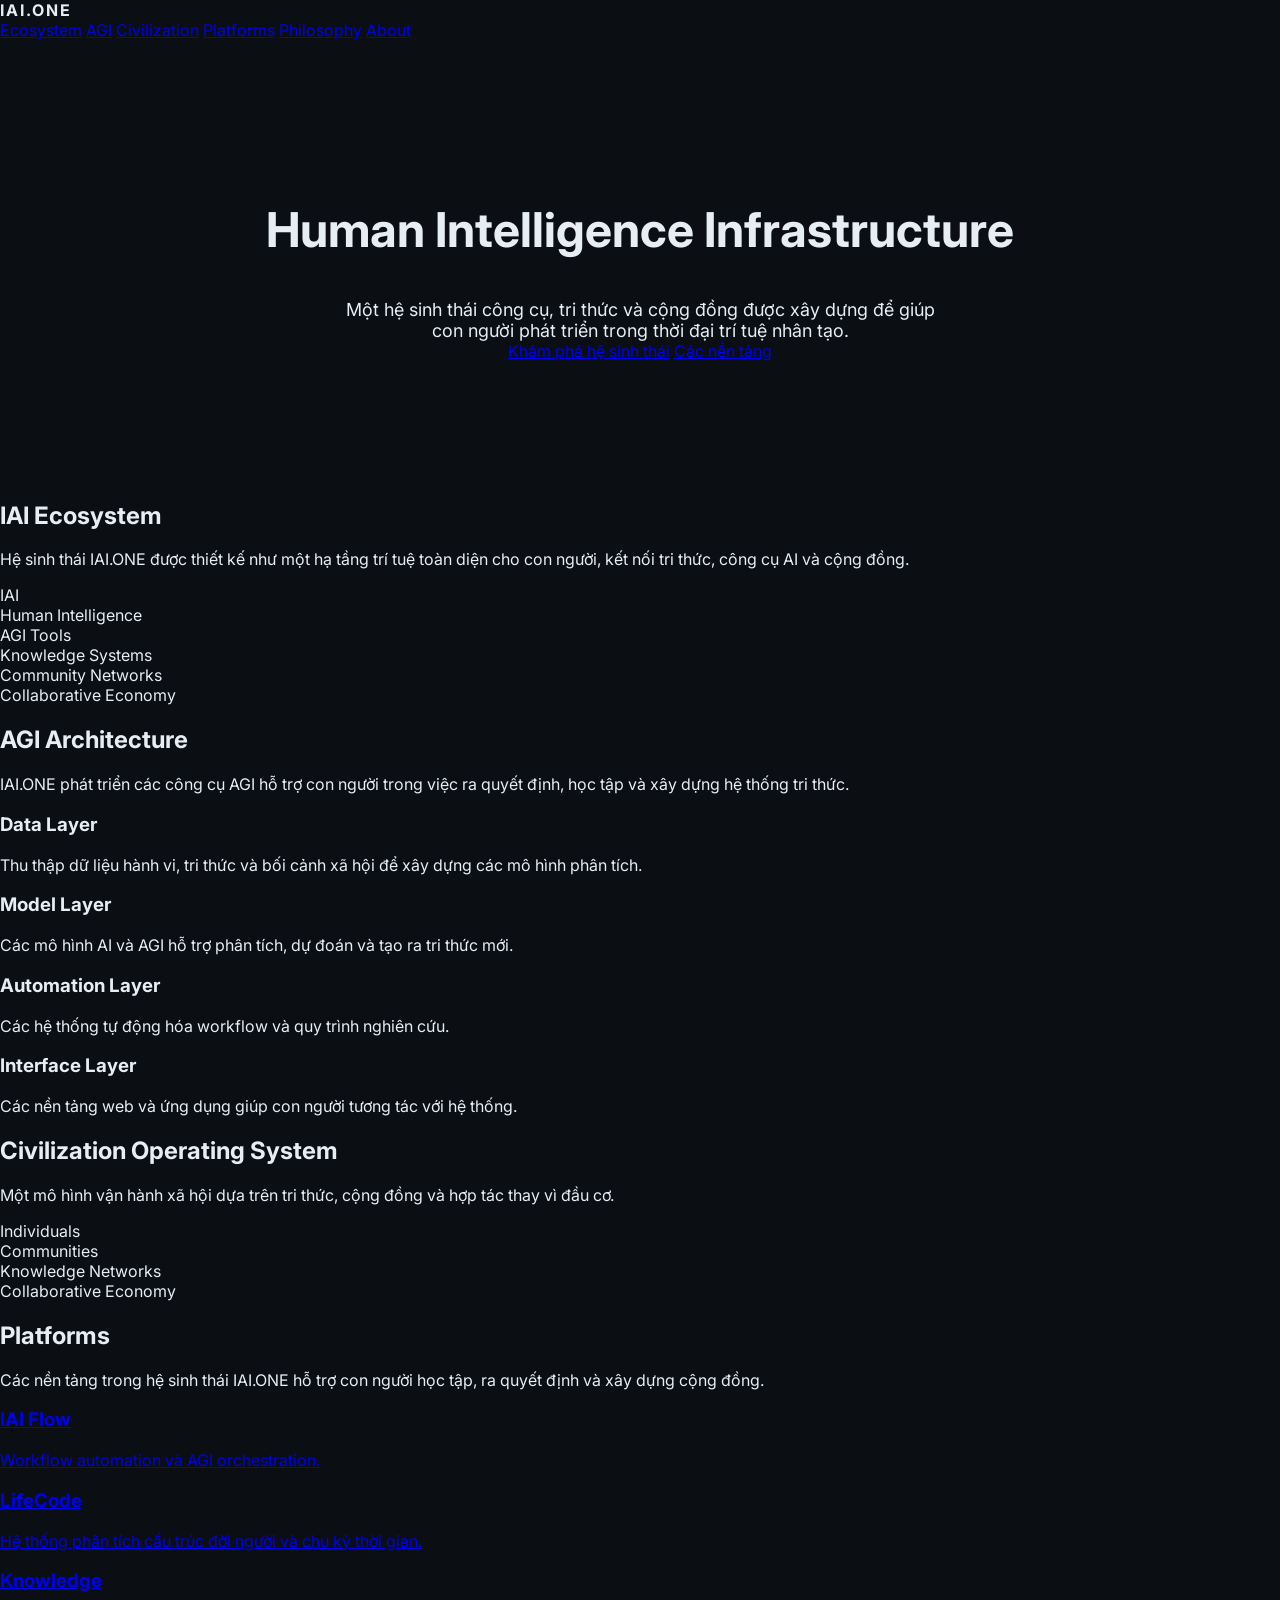
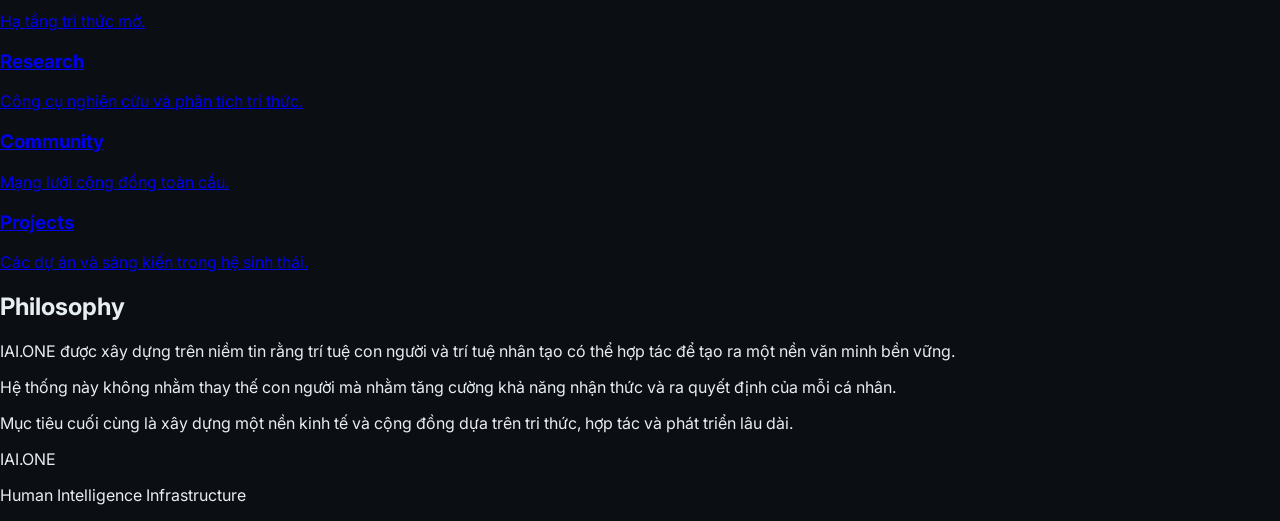
==== index.html @ 5d138208 "Update index.html" ====
<!DOCTYPE html>
<html lang="vi">
<head>

<meta charset="utf-8">
<meta name="viewport" content="width=device-width,initial-scale=1">

<title>IAI.ONE — Human Intelligence Infrastructure</title>

<meta name="description" content="IAI.ONE là hạ tầng trí tuệ con người cho thời đại trí tuệ nhân tạo. Một hệ sinh thái công cụ, tri thức và cộng đồng giúp cá nhân và xã hội phát triển bền vững.">

<link rel="stylesheet" href="style.css">

<link rel="preconnect" href="https://fonts.googleapis.com">
<link href="https://fonts.googleapis.com/css2?family=Inter:wght@300;400;500;600;700&display=swap" rel="stylesheet">

</head>

<body>

<header class="site-header">

<div class="header-inner">

<div class="logo">
IAI.ONE
</div>

<nav class="main-nav">

<a href="#ecosystem">Ecosystem</a>
<a href="#architecture">AGI</a>
<a href="#civilization">Civilization</a>
<a href="#apps">Platforms</a>
<a href="#philosophy">Philosophy</a>
<a href="about.html">About</a>

</nav>

</div>

</header>



<section class="hero">

<div class="hero-inner">

<h1>
Human Intelligence Infrastructure
</h1>

<p>
Một hệ sinh thái công cụ, tri thức và cộng đồng được xây dựng để giúp con người phát triển trong thời đại trí tuệ nhân tạo.
</p>

<div class="hero-buttons">

<a class="btn-primary" href="#ecosystem">Khám phá hệ sinh thái</a>
<a class="btn-secondary" href="#apps">Các nền tảng</a>

</div>

</div>

</section>



<section id="ecosystem" class="section ecosystem">

<div class="section-header">

<h2>IAI Ecosystem</h2>

<p>
Hệ sinh thái IAI.ONE được thiết kế như một hạ tầng trí tuệ toàn diện cho con người, kết nối tri thức, công cụ AI và cộng đồng.
</p>

</div>

<div class="ecosystem-map">

<div class="node center">

<span>IAI</span>

</div>

<div class="node node1">

<span>Human Intelligence</span>

</div>

<div class="node node2">

<span>AGI Tools</span>

</div>

<div class="node node3">

<span>Knowledge Systems</span>

</div>

<div class="node node4">

<span>Community Networks</span>

</div>

<div class="node node5">

<span>Collaborative Economy</span>

</div>

</div>

</section>



<section id="architecture" class="section architecture">

<div class="section-header">

<h2>AGI Architecture</h2>

<p>
IAI.ONE phát triển các công cụ AGI hỗ trợ con người trong việc ra quyết định, học tập và xây dựng hệ thống tri thức.
</p>

</div>

<div class="architecture-grid">

<div class="arch-card">

<h3>Data Layer</h3>

<p>
Thu thập dữ liệu hành vi, tri thức và bối cảnh xã hội để xây dựng các mô hình phân tích.
</p>

</div>

<div class="arch-card">

<h3>Model Layer</h3>

<p>
Các mô hình AI và AGI hỗ trợ phân tích, dự đoán và tạo ra tri thức mới.
</p>

</div>

<div class="arch-card">

<h3>Automation Layer</h3>

<p>
Các hệ thống tự động hóa workflow và quy trình nghiên cứu.
</p>

</div>

<div class="arch-card">

<h3>Interface Layer</h3>

<p>
Các nền tảng web và ứng dụng giúp con người tương tác với hệ thống.
</p>

</div>

</div>

</section>



<section id="civilization" class="section civilization">

<div class="section-header">

<h2>Civilization Operating System</h2>

<p>
Một mô hình vận hành xã hội dựa trên tri thức, cộng đồng và hợp tác thay vì đầu cơ.
</p>

</div>

<div class="civilization-diagram">

<div class="civil-node">

Individuals

</div>

<div class="civil-node">

Communities

</div>

<div class="civil-node">

Knowledge Networks

</div>

<div class="civil-node">

Collaborative Economy

</div>

</div>

</section>



<section id="apps" class="section apps">

<div class="section-header">

<h2>Platforms</h2>

<p>
Các nền tảng trong hệ sinh thái IAI.ONE hỗ trợ con người học tập, ra quyết định và xây dựng cộng đồng.
</p>

</div>

<div class="app-grid">

<a class="app-card" href="https://flow.iai.one">

<h3>IAI Flow</h3>

<p>
Workflow automation và AGI orchestration.
</p>

</a>

<a class="app-card" href="https://lifecode.iai.one">

<h3>LifeCode</h3>

<p>
Hệ thống phân tích cấu trúc đời người và chu kỳ thời gian.
</p>

</a>

<a class="app-card" href="#">

<h3>Knowledge</h3>

<p>
Hạ tầng tri thức mở.
</p>

</a>

<a class="app-card" href="#">

<h3>Research</h3>

<p>
Công cụ nghiên cứu và phân tích tri thức.
</p>

</a>

<a class="app-card" href="#">

<h3>Community</h3>

<p>
Mạng lưới cộng đồng toàn cầu.
</p>

</a>

<a class="app-card" href="#">

<h3>Projects</h3>

<p>
Các dự án và sáng kiến trong hệ sinh thái.
</p>

</a>

</div>

</section>



<section id="philosophy" class="section philosophy">

<div class="section-header">

<h2>Philosophy</h2>

</div>

<div class="philosophy-content">

<p>
IAI.ONE được xây dựng trên niềm tin rằng trí tuệ con người và trí tuệ nhân tạo có thể hợp tác để tạo ra một nền văn minh bền vững.
</p>

<p>
Hệ thống này không nhằm thay thế con người mà nhằm tăng cường khả năng nhận thức và ra quyết định của mỗi cá nhân.
</p>

<p>
Mục tiêu cuối cùng là xây dựng một nền kinh tế và cộng đồng dựa trên tri thức, hợp tác và phát triển lâu dài.
</p>

</div>

</section>



<footer class="site-footer">

<div class="footer-inner">

<div class="footer-logo">
IAI.ONE
</div>

<p>
Human Intelligence Infrastructure
</p>

</div>

</footer>



<script src="app.js"></script>

</body>

</html>
---- style.css ----
body{
background:#0b0f14;
color:#e6edf3;
font-family:Inter,system-ui;
margin:0;
}

.header{
display:flex;
justify-content:space-between;
padding:20px 40px;
border-bottom:1px solid #1e2630;
}

.logo{
font-weight:700;
letter-spacing:2px;
}

.nav a{
margin-left:20px;
color:#e6edf3;
text-decoration:none;
}

.hero{
text-align:center;
padding:120px 20px;
}

.hero h1{
font-size:48px;
}

.hero p{
font-size:18px;
max-width:600px;
margin:auto;
}

.grid{
display:grid;
grid-template-columns:repeat(auto-fit,minmax(200px,1fr));
gap:20px;
padding:40px;
}

.card{
background:#121821;
padding:30px;
border-radius:8px;
}

.app{
display:block;
background:#121821;
padding:30px;
text-align:center;
border-radius:8px;
text-decoration:none;
color:white;
}

.footer{
text-align:center;
padding:40px;
border-top:1px solid #1e2630;
}
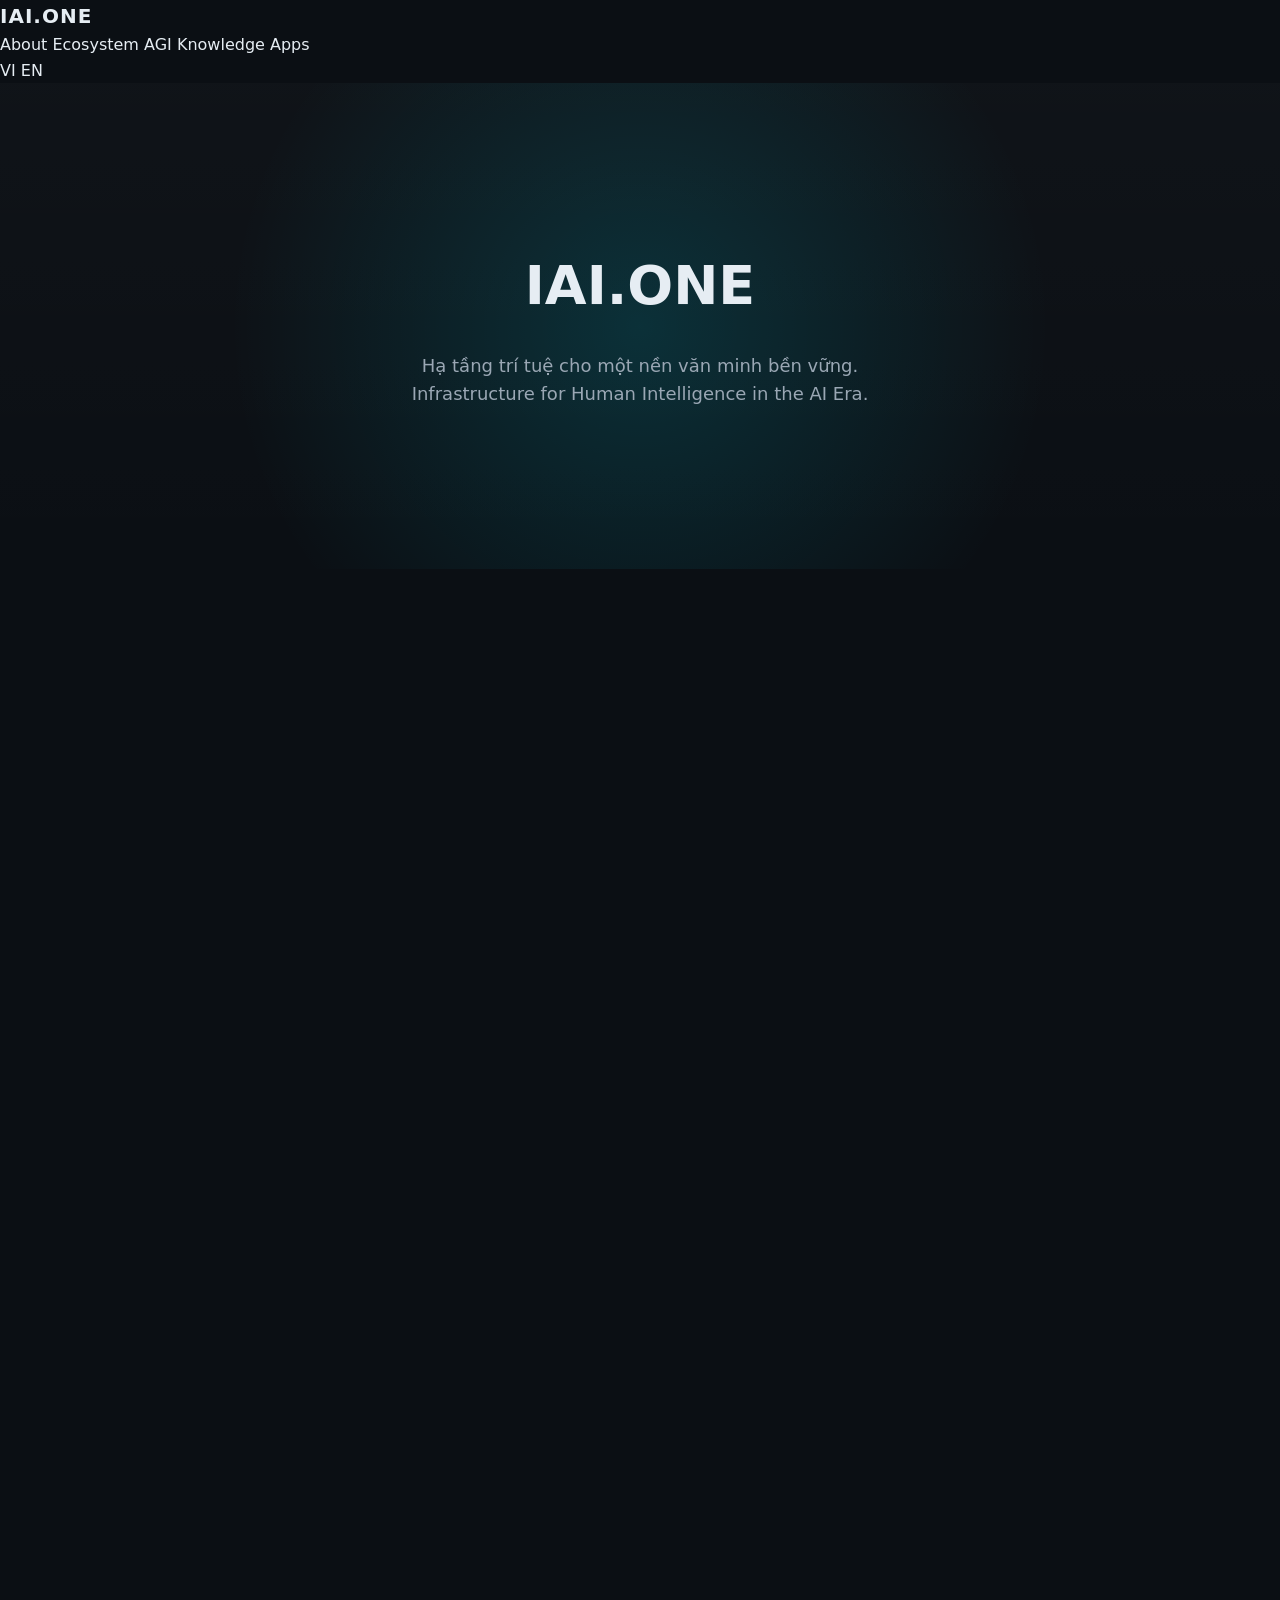
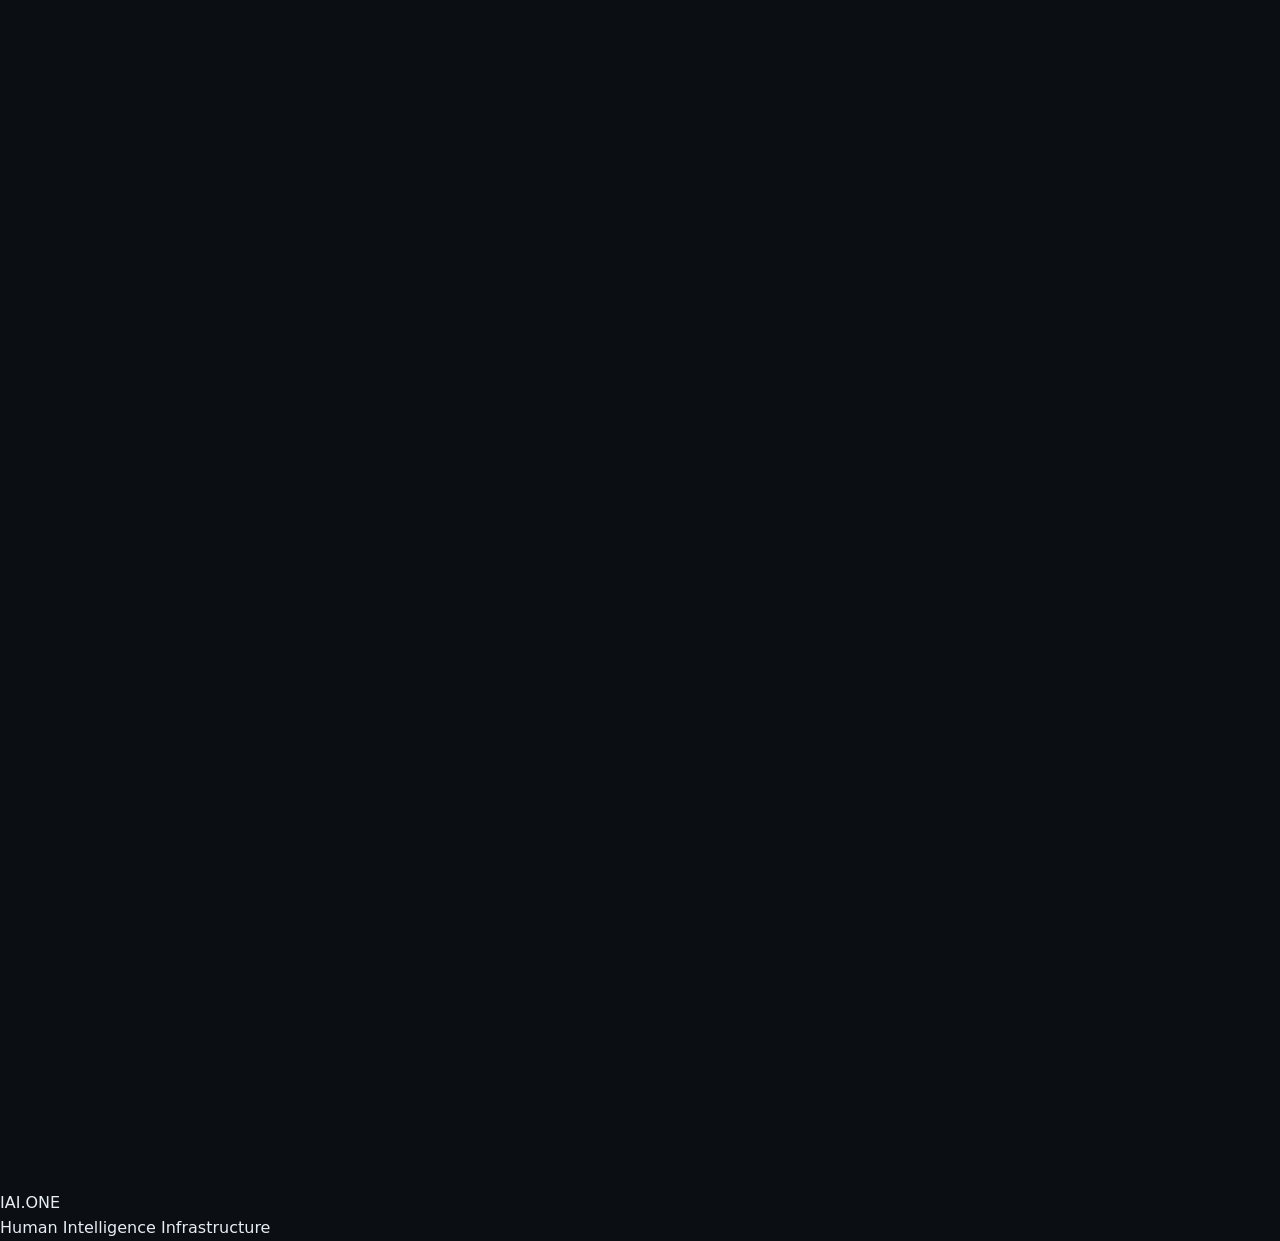
==== commit 0cf843de: "Update index.html" ====
--- a/index.html
+++ b/index.html
@@ -1,361 +1,508 @@
 <!DOCTYPE html>
 <html lang="vi">
+
 <head>
 
-<meta charset="utf-8">
-<meta name="viewport" content="width=device-width,initial-scale=1">
+<meta charset="UTF-8">
+<meta name="viewport" content="width=device-width,initial-scale=1.0">
 
 <title>IAI.ONE — Human Intelligence Infrastructure</title>
 
-<meta name="description" content="IAI.ONE là hạ tầng trí tuệ con người cho thời đại trí tuệ nhân tạo. Một hệ sinh thái công cụ, tri thức và cộng đồng giúp cá nhân và xã hội phát triển bền vững.">
-
-<link rel="stylesheet" href="style.css">
-
-<link rel="preconnect" href="https://fonts.googleapis.com">
-<link href="https://fonts.googleapis.com/css2?family=Inter:wght@300;400;500;600;700&display=swap" rel="stylesheet">
+<meta name="description" content="IAI.ONE là hạ tầng tri thức và công cụ cho kỷ nguyên trí tuệ nhân tạo, giúp con người hiểu bản thân, ra quyết định tốt hơn và xây dựng cộng đồng bền vững." />
+
+<link rel="stylesheet" href="/style.css">
+
+<link rel="icon" href="/assets/logo/favicon.png">
 
 </head>
 
+
+
 <body>
 
-<header class="site-header">
-
-<div class="header-inner">
+
+
+<!-- ====================================================== -->
+<!-- NAVBAR -->
+<!-- ====================================================== -->
+
+<header class="nav">
+
+<div class="nav-inner">
 
 <div class="logo">
-IAI.ONE
-</div>
-
-<nav class="main-nav">
-
+<a href="/">IAI.ONE</a>
+</div>
+
+<nav class="menu">
+
+<a href="#about">About</a>
 <a href="#ecosystem">Ecosystem</a>
 <a href="#architecture">AGI</a>
-<a href="#civilization">Civilization</a>
-<a href="#apps">Platforms</a>
-<a href="#philosophy">Philosophy</a>
-<a href="about.html">About</a>
+<a href="#knowledge">Knowledge</a>
+<a href="#launchpad">Apps</a>
 
 </nav>
 
+<div class="lang">
+
+<a href="/index.html">VI</a>
+<a href="/en/index.html">EN</a>
+
+</div>
+
 </div>
 
 </header>
 
 
 
+<!-- ====================================================== -->
+<!-- HERO -->
+<!-- ====================================================== -->
+
 <section class="hero">
 
-<div class="hero-inner">
-
 <h1>
+
+IAI.ONE
+
+</h1>
+
+<p>
+
+Hạ tầng trí tuệ cho một nền văn minh bền vững.
+
+</p>
+
+<p>
+
+Infrastructure for Human Intelligence in the AI Era.
+
+</p>
+
+</section>
+
+
+
+<!-- ====================================================== -->
+<!-- ABOUT -->
+<!-- ====================================================== -->
+
+<section id="about" class="section">
+
+<h2>
+
+About IAI.ONE
+
+</h2>
+
+<p>
+
+IAI.ONE là một hệ sinh thái nền tảng được xây dựng để giúp con người định hướng trong thời đại trí tuệ nhân tạo.
+
+</p>
+
+<p>
+
+IAI.ONE is an ecosystem of platforms designed to help humanity navigate the era of artificial intelligence.
+
+</p>
+
+<p>
+
+Mục tiêu của hệ thống là:
+
+</p>
+
+<ul>
+
+<li>hiểu bản thân</li>
+<li>ra quyết định tốt hơn</li>
+<li>xây dựng cộng đồng</li>
+<li>phát triển kinh tế bền vững</li>
+
+</ul>
+
+</section>
+
+
+
+<!-- ====================================================== -->
+<!-- ECOSYSTEM MAP -->
+<!-- ====================================================== -->
+
+<section id="ecosystem" class="section">
+
+<h2>
+
+IAI Ecosystem Map
+
+</h2>
+
+<div id="ecosystemMap"></div>
+
+</section>
+
+
+
+<!-- ====================================================== -->
+<!-- AGI ARCHITECTURE -->
+<!-- ====================================================== -->
+
+<section id="architecture" class="section">
+
+<h2>
+
+AGI Architecture
+
+</h2>
+
+<p>
+
+IAI.ONE được thiết kế như một hạ tầng trí tuệ nhiều tầng.
+
+</p>
+
+<p>
+
+The system integrates multiple layers of intelligence.
+
+</p>
+
+<div class="architecture">
+
+<div class="layer">
+
+<h3>Data Layer</h3>
+
+<p>
+
+Dữ liệu con người, xã hội và hành vi.
+
+</p>
+
+</div>
+
+<div class="layer">
+
+<h3>Knowledge Layer</h3>
+
+<p>
+
+Tri thức, học tập và phân tích.
+
+</p>
+
+</div>
+
+<div class="layer">
+
+<h3>Decision Layer</h3>
+
+<p>
+
+AI hỗ trợ quyết định.
+
+</p>
+
+</div>
+
+<div class="layer">
+
+<h3>Community Layer</h3>
+
+<p>
+
+Hệ sinh thái cộng đồng.
+
+</p>
+
+</div>
+
+</div>
+
+</section>
+
+
+
+<!-- ====================================================== -->
+<!-- KNOWLEDGE UNIVERSE -->
+<!-- ====================================================== -->
+
+<section id="knowledge" class="section">
+
+<h2>
+
+IAI Global Knowledge Universe
+
+</h2>
+
+<div id="knowledgeUniverse"></div>
+
+</section>
+
+
+
+<!-- ====================================================== -->
+<!-- CIVILIZATION OS -->
+<!-- ====================================================== -->
+
+<section id="civilization" class="section">
+
+<h2>
+
+Civilization Operating System
+
+</h2>
+
+<p>
+
+IAI.ONE không chỉ là công cụ.
+
+</p>
+
+<p>
+
+Đây là một hệ điều hành cho sự phát triển của xã hội.
+
+</p>
+
+<div class="civilization">
+
+<div>
+
+<h3>Education</h3>
+
+</div>
+
+<div>
+
+<h3>Economy</h3>
+
+</div>
+
+<div>
+
+<h3>Community</h3>
+
+</div>
+
+<div>
+
+<h3>Governance</h3>
+
+</div>
+
+</div>
+
+</section>
+
+
+
+<!-- ====================================================== -->
+<!-- APP LAUNCHPAD -->
+<!-- ====================================================== -->
+
+<section id="launchpad" class="section">
+
+<h2>
+
+Applications
+
+</h2>
+
+<div id="appLaunchpad" class="launchpad"></div>
+
+</section>
+
+
+
+<!-- ====================================================== -->
+<!-- SUBDOMAIN DISCOVERY -->
+<!-- ====================================================== -->
+
+<section class="section">
+
+<h2>
+
+Platforms
+
+</h2>
+
+<div id="subdomainList"></div>
+
+</section>
+
+
+
+<!-- ====================================================== -->
+<!-- PROJECTS -->
+<!-- ====================================================== -->
+
+<section class="section">
+
+<h2>
+
+Core Platforms
+
+</h2>
+
+<div class="platforms">
+
+<div class="platform">
+
+<h3>LifeCode</h3>
+
+<p>
+
+Hệ thống phân tích cấu trúc đời người.
+
+</p>
+
+<a href="https://lifecode.iai.one">Visit</a>
+
+</div>
+
+<div class="platform">
+
+<h3>IAI Flow</h3>
+
+<p>
+
+Nền tảng AI orchestration.
+
+</p>
+
+<a href="https://flow.iai.one">Visit</a>
+
+</div>
+
+<div class="platform">
+
+<h3>Nhà Chung</h3>
+
+<p>
+
+Cộng đồng sống và phát triển bền vững.
+
+</p>
+
+<a href="https://nhachung.org">Visit</a>
+
+</div>
+
+<div class="platform">
+
+<h3>Muốn Nói</h3>
+
+<p>
+
+Không gian đối thoại xã hội.
+
+</p>
+
+<a href="https://muonnoi.org">Visit</a>
+
+</div>
+
+<div class="platform">
+
+<h3>Đường Sao Tỏa Sáng</h3>
+
+<p>
+
+Nền tảng tri thức và câu chuyện.
+
+</p>
+
+<a href="https://duongsaotoasang.com">Visit</a>
+
+</div>
+
+<div class="platform">
+
+<h3>Trần Hà Tâm</h3>
+
+<p>
+
+Trang cá nhân và triết lý.
+
+</p>
+
+<a href="https://tranhatam.com">Visit</a>
+
+</div>
+
+</div>
+
+</section>
+
+
+
+<!-- ====================================================== -->
+<!-- VISION -->
+<!-- ====================================================== -->
+
+<section class="section">
+
+<h2>
+
+Vision
+
+</h2>
+
+<p>
+
+Một nền văn minh nơi con người và trí tuệ nhân tạo cùng phát triển.
+
+</p>
+
+<p>
+
+A civilization where humans and artificial intelligence evolve together.
+
+</p>
+
+</section>
+
+
+
+<!-- ====================================================== -->
+<!-- FOOTER -->
+<!-- ====================================================== -->
+
+<footer class="footer">
+
+<p>
+
+IAI.ONE
+
+</p>
+
+<p>
+
 Human Intelligence Infrastructure
-</h1>
-
-<p>
-Một hệ sinh thái công cụ, tri thức và cộng đồng được xây dựng để giúp con người phát triển trong thời đại trí tuệ nhân tạo.
-</p>
-
-<div class="hero-buttons">
-
-<a class="btn-primary" href="#ecosystem">Khám phá hệ sinh thái</a>
-<a class="btn-secondary" href="#apps">Các nền tảng</a>
-
-</div>
-
-</div>
-
-</section>
-
-
-
-<section id="ecosystem" class="section ecosystem">
-
-<div class="section-header">
-
-<h2>IAI Ecosystem</h2>
-
-<p>
-Hệ sinh thái IAI.ONE được thiết kế như một hạ tầng trí tuệ toàn diện cho con người, kết nối tri thức, công cụ AI và cộng đồng.
-</p>
-
-</div>
-
-<div class="ecosystem-map">
-
-<div class="node center">
-
-<span>IAI</span>
-
-</div>
-
-<div class="node node1">
-
-<span>Human Intelligence</span>
-
-</div>
-
-<div class="node node2">
-
-<span>AGI Tools</span>
-
-</div>
-
-<div class="node node3">
-
-<span>Knowledge Systems</span>
-
-</div>
-
-<div class="node node4">
-
-<span>Community Networks</span>
-
-</div>
-
-<div class="node node5">
-
-<span>Collaborative Economy</span>
-
-</div>
-
-</div>
-
-</section>
-
-
-
-<section id="architecture" class="section architecture">
-
-<div class="section-header">
-
-<h2>AGI Architecture</h2>
-
-<p>
-IAI.ONE phát triển các công cụ AGI hỗ trợ con người trong việc ra quyết định, học tập và xây dựng hệ thống tri thức.
-</p>
-
-</div>
-
-<div class="architecture-grid">
-
-<div class="arch-card">
-
-<h3>Data Layer</h3>
-
-<p>
-Thu thập dữ liệu hành vi, tri thức và bối cảnh xã hội để xây dựng các mô hình phân tích.
-</p>
-
-</div>
-
-<div class="arch-card">
-
-<h3>Model Layer</h3>
-
-<p>
-Các mô hình AI và AGI hỗ trợ phân tích, dự đoán và tạo ra tri thức mới.
-</p>
-
-</div>
-
-<div class="arch-card">
-
-<h3>Automation Layer</h3>
-
-<p>
-Các hệ thống tự động hóa workflow và quy trình nghiên cứu.
-</p>
-
-</div>
-
-<div class="arch-card">
-
-<h3>Interface Layer</h3>
-
-<p>
-Các nền tảng web và ứng dụng giúp con người tương tác với hệ thống.
-</p>
-
-</div>
-
-</div>
-
-</section>
-
-
-
-<section id="civilization" class="section civilization">
-
-<div class="section-header">
-
-<h2>Civilization Operating System</h2>
-
-<p>
-Một mô hình vận hành xã hội dựa trên tri thức, cộng đồng và hợp tác thay vì đầu cơ.
-</p>
-
-</div>
-
-<div class="civilization-diagram">
-
-<div class="civil-node">
-
-Individuals
-
-</div>
-
-<div class="civil-node">
-
-Communities
-
-</div>
-
-<div class="civil-node">
-
-Knowledge Networks
-
-</div>
-
-<div class="civil-node">
-
-Collaborative Economy
-
-</div>
-
-</div>
-
-</section>
-
-
-
-<section id="apps" class="section apps">
-
-<div class="section-header">
-
-<h2>Platforms</h2>
-
-<p>
-Các nền tảng trong hệ sinh thái IAI.ONE hỗ trợ con người học tập, ra quyết định và xây dựng cộng đồng.
-</p>
-
-</div>
-
-<div class="app-grid">
-
-<a class="app-card" href="https://flow.iai.one">
-
-<h3>IAI Flow</h3>
-
-<p>
-Workflow automation và AGI orchestration.
-</p>
-
-</a>
-
-<a class="app-card" href="https://lifecode.iai.one">
-
-<h3>LifeCode</h3>
-
-<p>
-Hệ thống phân tích cấu trúc đời người và chu kỳ thời gian.
-</p>
-
-</a>
-
-<a class="app-card" href="#">
-
-<h3>Knowledge</h3>
-
-<p>
-Hạ tầng tri thức mở.
-</p>
-
-</a>
-
-<a class="app-card" href="#">
-
-<h3>Research</h3>
-
-<p>
-Công cụ nghiên cứu và phân tích tri thức.
-</p>
-
-</a>
-
-<a class="app-card" href="#">
-
-<h3>Community</h3>
-
-<p>
-Mạng lưới cộng đồng toàn cầu.
-</p>
-
-</a>
-
-<a class="app-card" href="#">
-
-<h3>Projects</h3>
-
-<p>
-Các dự án và sáng kiến trong hệ sinh thái.
-</p>
-
-</a>
-
-</div>
-
-</section>
-
-
-
-<section id="philosophy" class="section philosophy">
-
-<div class="section-header">
-
-<h2>Philosophy</h2>
-
-</div>
-
-<div class="philosophy-content">
-
-<p>
-IAI.ONE được xây dựng trên niềm tin rằng trí tuệ con người và trí tuệ nhân tạo có thể hợp tác để tạo ra một nền văn minh bền vững.
-</p>
-
-<p>
-Hệ thống này không nhằm thay thế con người mà nhằm tăng cường khả năng nhận thức và ra quyết định của mỗi cá nhân.
-</p>
-
-<p>
-Mục tiêu cuối cùng là xây dựng một nền kinh tế và cộng đồng dựa trên tri thức, hợp tác và phát triển lâu dài.
-</p>
-
-</div>
-
-</section>
-
-
-
-<footer class="site-footer">
-
-<div class="footer-inner">
-
-<div class="footer-logo">
-IAI.ONE
-</div>
-
-<p>
-Human Intelligence Infrastructure
-</p>
-
-</div>
+
+</p>
 
 </footer>
 
 
 
-<script src="app.js"></script>
+<!-- ====================================================== -->
+<!-- SCRIPTS -->
+<!-- ====================================================== -->
+
+<script src="https://unpkg.com/three@0.158.0/build/three.min.js"></script>
+
+<script src="/assets/ecosystem-map.js"></script>
+
+<script src="/assets/knowledge-universe.js"></script>
+
+<script src="/assets/launchpad.js"></script>
+
+<script src="/assets/subdomain-discovery.js"></script>
 
 </body>
-
 </html>
--- a/style.css
+++ b/style.css
@@ -1,68 +1,625 @@
+/* =========================================================
+   IAI.ONE DESIGN SYSTEM
+   Global UI for AGI Ecosystem
+   Version 1.0 Production
+========================================================= */
+
+:root{
+
+--bg:#0b0f14;
+--bg-soft:#10161d;
+
+--card:#11161c;
+--card-soft:rgba(255,255,255,.04);
+
+--accent:#00e5ff;
+--accent-soft:rgba(0,229,255,.12);
+
+--text:#e6edf3;
+--muted:#9aa7b4;
+
+--line:rgba(255,255,255,.08);
+--line-strong:rgba(255,255,255,.14);
+
+--radius:14px;
+--radius-lg:22px;
+
+--shadow:0 20px 60px rgba(0,0,0,.45);
+
+--max:1240px;
+
+}
+
+
+
+/* =========================================================
+   RESET
+========================================================= */
+
+*{
+margin:0;
+padding:0;
+box-sizing:border-box;
+}
+
+html{
+scroll-behavior:smooth;
+}
+
 body{
-background:#0b0f14;
-color:#e6edf3;
-font-family:Inter,system-ui;
-margin:0;
-}
-
-.header{
+
+background:var(--bg);
+color:var(--text);
+
+font-family:Inter,system-ui,-apple-system,BlinkMacSystemFont;
+
+line-height:1.6;
+
+-webkit-font-smoothing:antialiased;
+
+}
+
+a{
+color:inherit;
+text-decoration:none;
+}
+
+
+
+/* =========================================================
+   GLOBAL CONTAINERS
+========================================================= */
+
+.container{
+
+max-width:var(--max);
+margin:auto;
+padding:0 24px;
+
+}
+
+.section{
+
+padding:120px 0;
+
+}
+
+.section-header{
+
+text-align:center;
+max-width:760px;
+margin:auto;
+margin-bottom:70px;
+
+}
+
+.section-header h2{
+
+font-size:36px;
+margin-bottom:14px;
+
+}
+
+.section-header p{
+
+color:var(--muted);
+font-size:17px;
+
+}
+
+
+
+/* =========================================================
+   HEADER
+========================================================= */
+
+.site-header{
+
+position:sticky;
+top:0;
+
+z-index:50;
+
+backdrop-filter:blur(14px);
+
+background:rgba(11,15,20,.75);
+
+border-bottom:1px solid var(--line);
+
+}
+
+.header-inner{
+
+max-width:var(--max);
+margin:auto;
+
 display:flex;
+align-items:center;
 justify-content:space-between;
-padding:20px 40px;
-border-bottom:1px solid #1e2630;
+
+padding:18px 24px;
+
 }
 
 .logo{
+
 font-weight:700;
-letter-spacing:2px;
-}
-
-.nav a{
-margin-left:20px;
-color:#e6edf3;
-text-decoration:none;
-}
+letter-spacing:1px;
+
+font-size:20px;
+
+}
+
+.main-nav{
+
+display:flex;
+gap:26px;
+
+font-size:14px;
+
+}
+
+.main-nav a{
+
+opacity:.75;
+transition:.25s;
+
+}
+
+.main-nav a:hover{
+
+opacity:1;
+color:var(--accent);
+
+}
+
+.lang-switch{
+
+display:flex;
+gap:10px;
+font-size:13px;
+
+}
+
+.lang-switch a{
+
+padding:4px 8px;
+border-radius:6px;
+
+border:1px solid var(--line);
+
+cursor:pointer;
+
+}
+
+
+
+/* =========================================================
+   HERO
+========================================================= */
 
 .hero{
+
+padding:160px 20px;
+
 text-align:center;
+
+background:
+
+radial-gradient(circle at center,
+rgba(0,229,255,.15),
+transparent 60%),
+
+linear-gradient(
+180deg,
+rgba(255,255,255,.02),
+transparent
+);
+
+}
+
+.hero-inner{
+
+max-width:900px;
+margin:auto;
+
+}
+
+.hero h1{
+
+font-size:54px;
+font-weight:700;
+
+margin-bottom:22px;
+
+}
+
+.hero p{
+
+color:var(--muted);
+
+font-size:18px;
+max-width:650px;
+
+margin:auto;
+
+}
+
+.hero-buttons{
+
+margin-top:36px;
+
+display:flex;
+justify-content:center;
+gap:16px;
+
+}
+
+.btn-primary{
+
+background:var(--accent);
+color:#000;
+
+padding:13px 24px;
+
+border-radius:10px;
+
+font-weight:600;
+
+}
+
+.btn-secondary{
+
+border:1px solid var(--line);
+
+padding:13px 24px;
+
+border-radius:10px;
+
+}
+
+
+
+/* =========================================================
+   HERO IMAGE
+========================================================= */
+
+.hero-image{
+
+width:100%;
+max-width:900px;
+
+margin-top:60px;
+
+border-radius:var(--radius-lg);
+
+box-shadow:var(--shadow);
+
+}
+
+
+
+/* =========================================================
+   ECOSYSTEM MAP
+========================================================= */
+
+.ecosystem-map{
+
+position:relative;
+
+height:420px;
+
+margin:80px auto;
+
+max-width:760px;
+
+}
+
+.node{
+
+position:absolute;
+
+background:var(--card);
+
+border:1px solid var(--line);
+
+border-radius:50px;
+
+padding:12px 18px;
+
+font-size:14px;
+
+box-shadow:var(--shadow);
+
+}
+
+.node.center{
+
+left:50%;
+top:50%;
+
+transform:translate(-50%,-50%);
+
+background:var(--accent);
+color:#000;
+
+}
+
+
+
+/* =========================================================
+   ECOSYSTEM 3D CANVAS
+========================================================= */
+
+#ecosystem3d{
+
+width:100%;
+height:420px;
+
+margin-top:40px;
+
+border-radius:var(--radius);
+
+background:
+
+linear-gradient(
+180deg,
+rgba(255,255,255,.03),
+rgba(0,0,0,.4)
+);
+
+}
+
+
+
+/* =========================================================
+   ARCHITECTURE GRID
+========================================================= */
+
+.architecture-grid{
+
+display:grid;
+
+grid-template-columns:repeat(auto-fit,minmax(240px,1fr));
+
+gap:30px;
+
+max-width:var(--max);
+margin:auto;
+
+}
+
+.arch-card{
+
+background:var(--card);
+
+padding:30px;
+
+border-radius:var(--radius);
+
+border:1px solid var(--line);
+
+transition:.25s;
+
+}
+
+.arch-card:hover{
+
+transform:translateY(-6px);
+
+border-color:var(--accent);
+
+}
+
+.arch-card h3{
+
+margin-bottom:12px;
+
+}
+
+
+
+/* =========================================================
+   CIVILIZATION OS
+========================================================= */
+
+.civilization-diagram{
+
+display:flex;
+flex-wrap:wrap;
+
+justify-content:center;
+
+gap:20px;
+
+max-width:820px;
+margin:auto;
+
+}
+
+.civil-node{
+
+background:var(--card);
+
+border:1px solid var(--line);
+
+padding:20px 28px;
+
+border-radius:40px;
+
+}
+
+
+
+/* =========================================================
+   APP LAUNCHER GRID
+========================================================= */
+
+.apps{
+
+display:grid;
+
+grid-template-columns:repeat(auto-fit,minmax(200px,1fr));
+
+gap:30px;
+
+max-width:var(--max);
+margin:auto;
+
+}
+
+.app-card{
+
+background:var(--card);
+
+border:1px solid var(--line);
+
+padding:28px;
+
+border-radius:var(--radius);
+
+transition:.3s;
+
+}
+
+.app-card:hover{
+
+transform:translateY(-8px);
+
+border-color:var(--accent);
+
+box-shadow:
+
+0 10px 40px rgba(0,229,255,.15);
+
+}
+
+.app-card h3{
+
+margin-bottom:10px;
+
+}
+
+
+
+/* =========================================================
+   SECTION IMAGE
+========================================================= */
+
+.section-image{
+
+width:100%;
+max-width:900px;
+
+margin:40px auto;
+
+display:block;
+
+border-radius:var(--radius);
+
+box-shadow:var(--shadow);
+
+}
+
+
+
+/* =========================================================
+   PHILOSOPHY
+========================================================= */
+
+.philosophy-content{
+
+max-width:760px;
+margin:auto;
+
+display:flex;
+flex-direction:column;
+
+gap:20px;
+
+font-size:17px;
+
+color:var(--muted);
+
+}
+
+
+
+/* =========================================================
+   FOOTER
+========================================================= */
+
+.site-footer{
+
+border-top:1px solid var(--line);
+
+padding:60px 20px;
+
+text-align:center;
+
+margin-top:120px;
+
+}
+
+.footer-logo{
+
+font-weight:700;
+margin-bottom:10px;
+
+}
+
+
+
+/* =========================================================
+   SCROLL ANIMATION
+========================================================= */
+
+.section{
+
+opacity:0;
+transform:translateY(30px);
+
+transition:.8s;
+
+}
+
+.section.visible{
+
+opacity:1;
+transform:none;
+
+}
+
+
+
+/* =========================================================
+   MOBILE
+========================================================= */
+
+@media(max-width:900px){
+
+.hero h1{
+
+font-size:38px;
+
+}
+
+.section{
+
+padding:90px 20px;
+
+}
+
+.main-nav{
+
+display:none;
+
+}
+
+.hero{
+
 padding:120px 20px;
-}
-
-.hero h1{
-font-size:48px;
-}
-
-.hero p{
-font-size:18px;
-max-width:600px;
-margin:auto;
-}
-
-.grid{
-display:grid;
-grid-template-columns:repeat(auto-fit,minmax(200px,1fr));
-gap:20px;
-padding:40px;
-}
-
-.card{
-background:#121821;
-padding:30px;
-border-radius:8px;
-}
-
-.app{
-display:block;
-background:#121821;
-padding:30px;
-text-align:center;
-border-radius:8px;
-text-decoration:none;
-color:white;
-}
-
-.footer{
-text-align:center;
-padding:40px;
-border-top:1px solid #1e2630;
-}
+
+}
+
+}
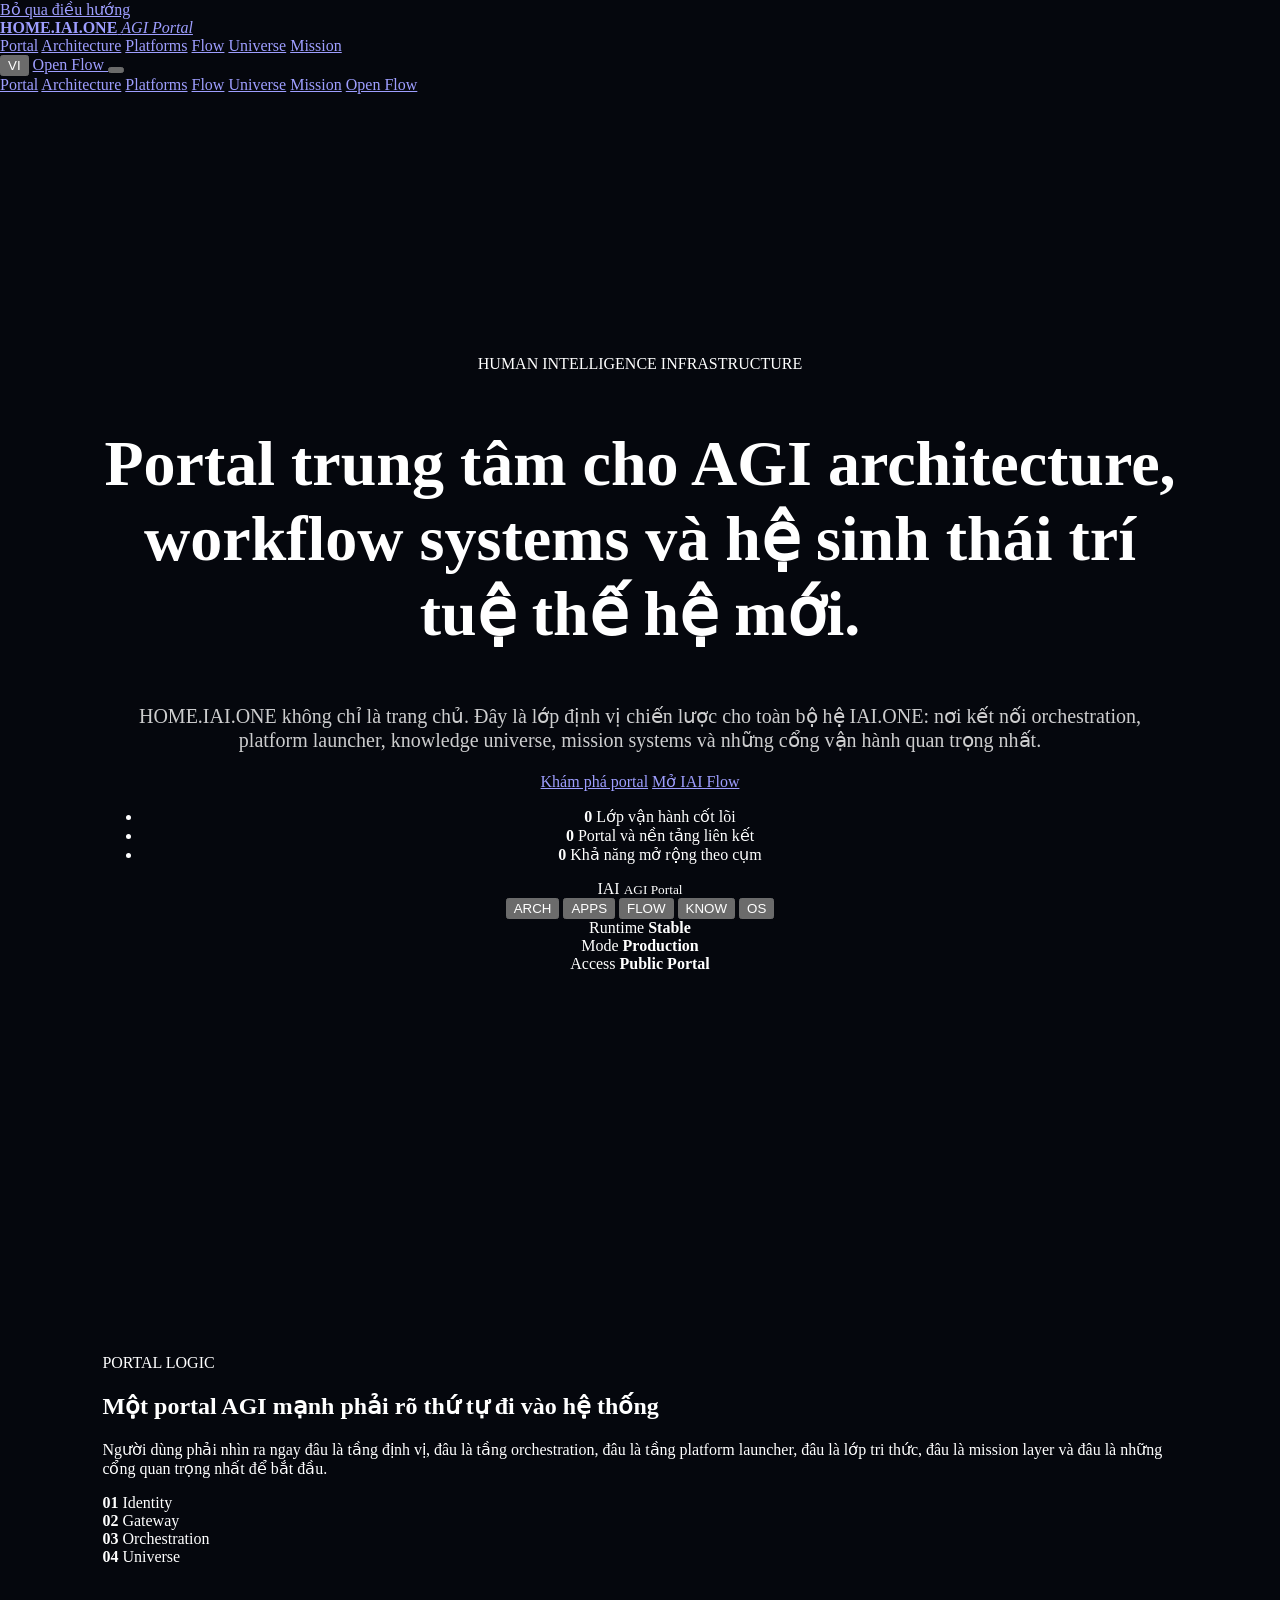
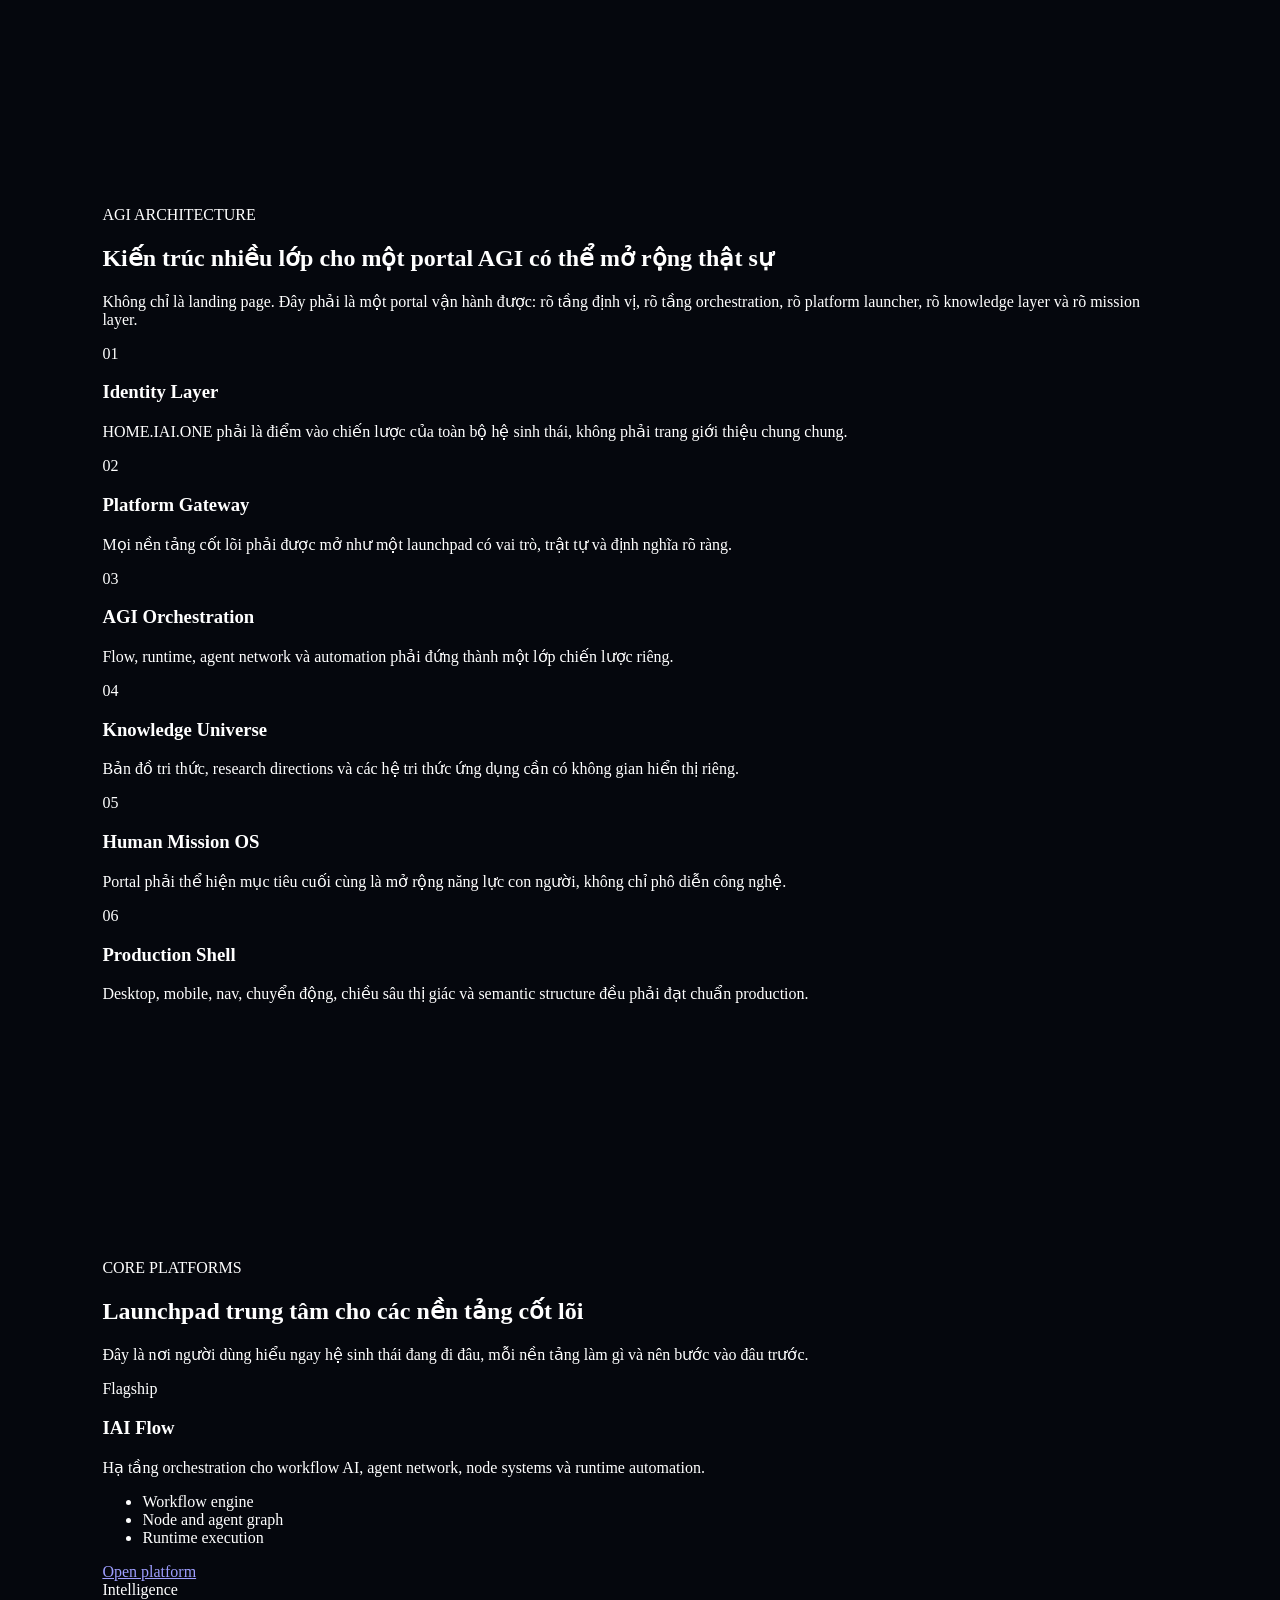
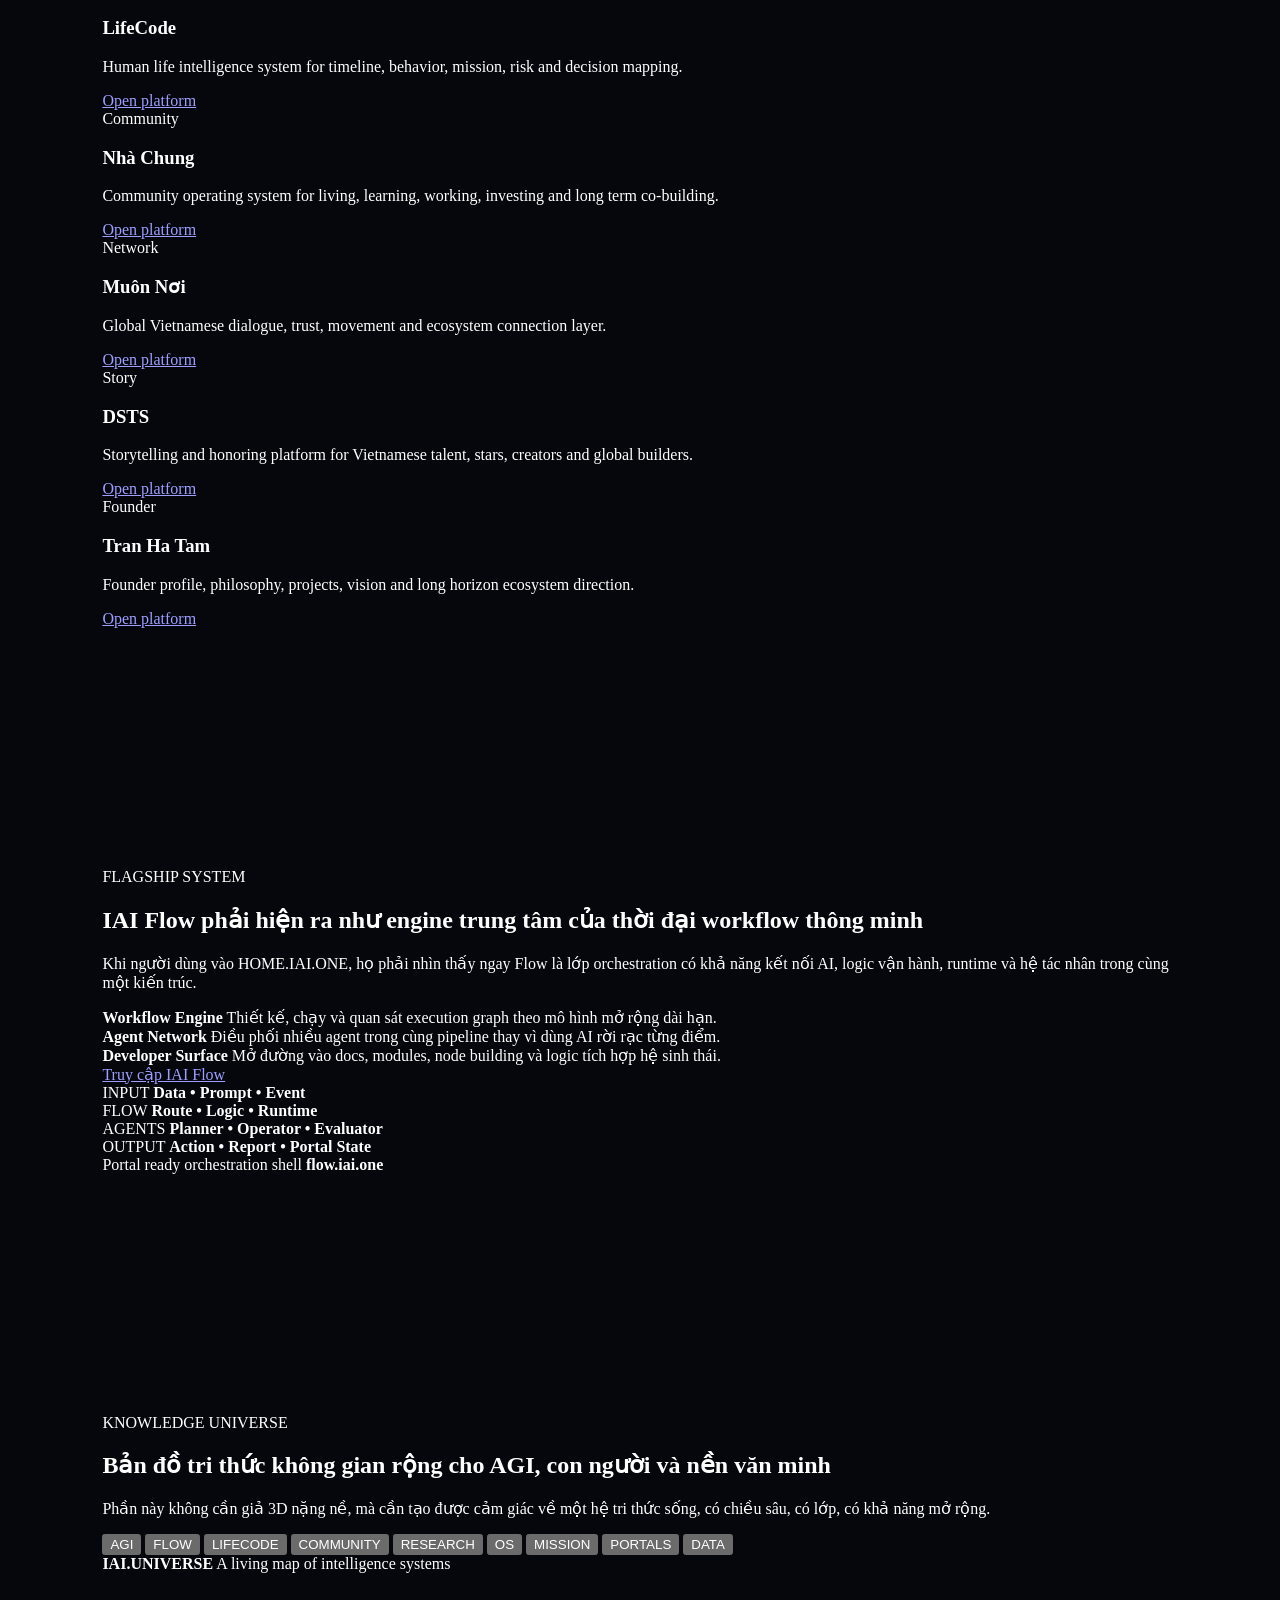
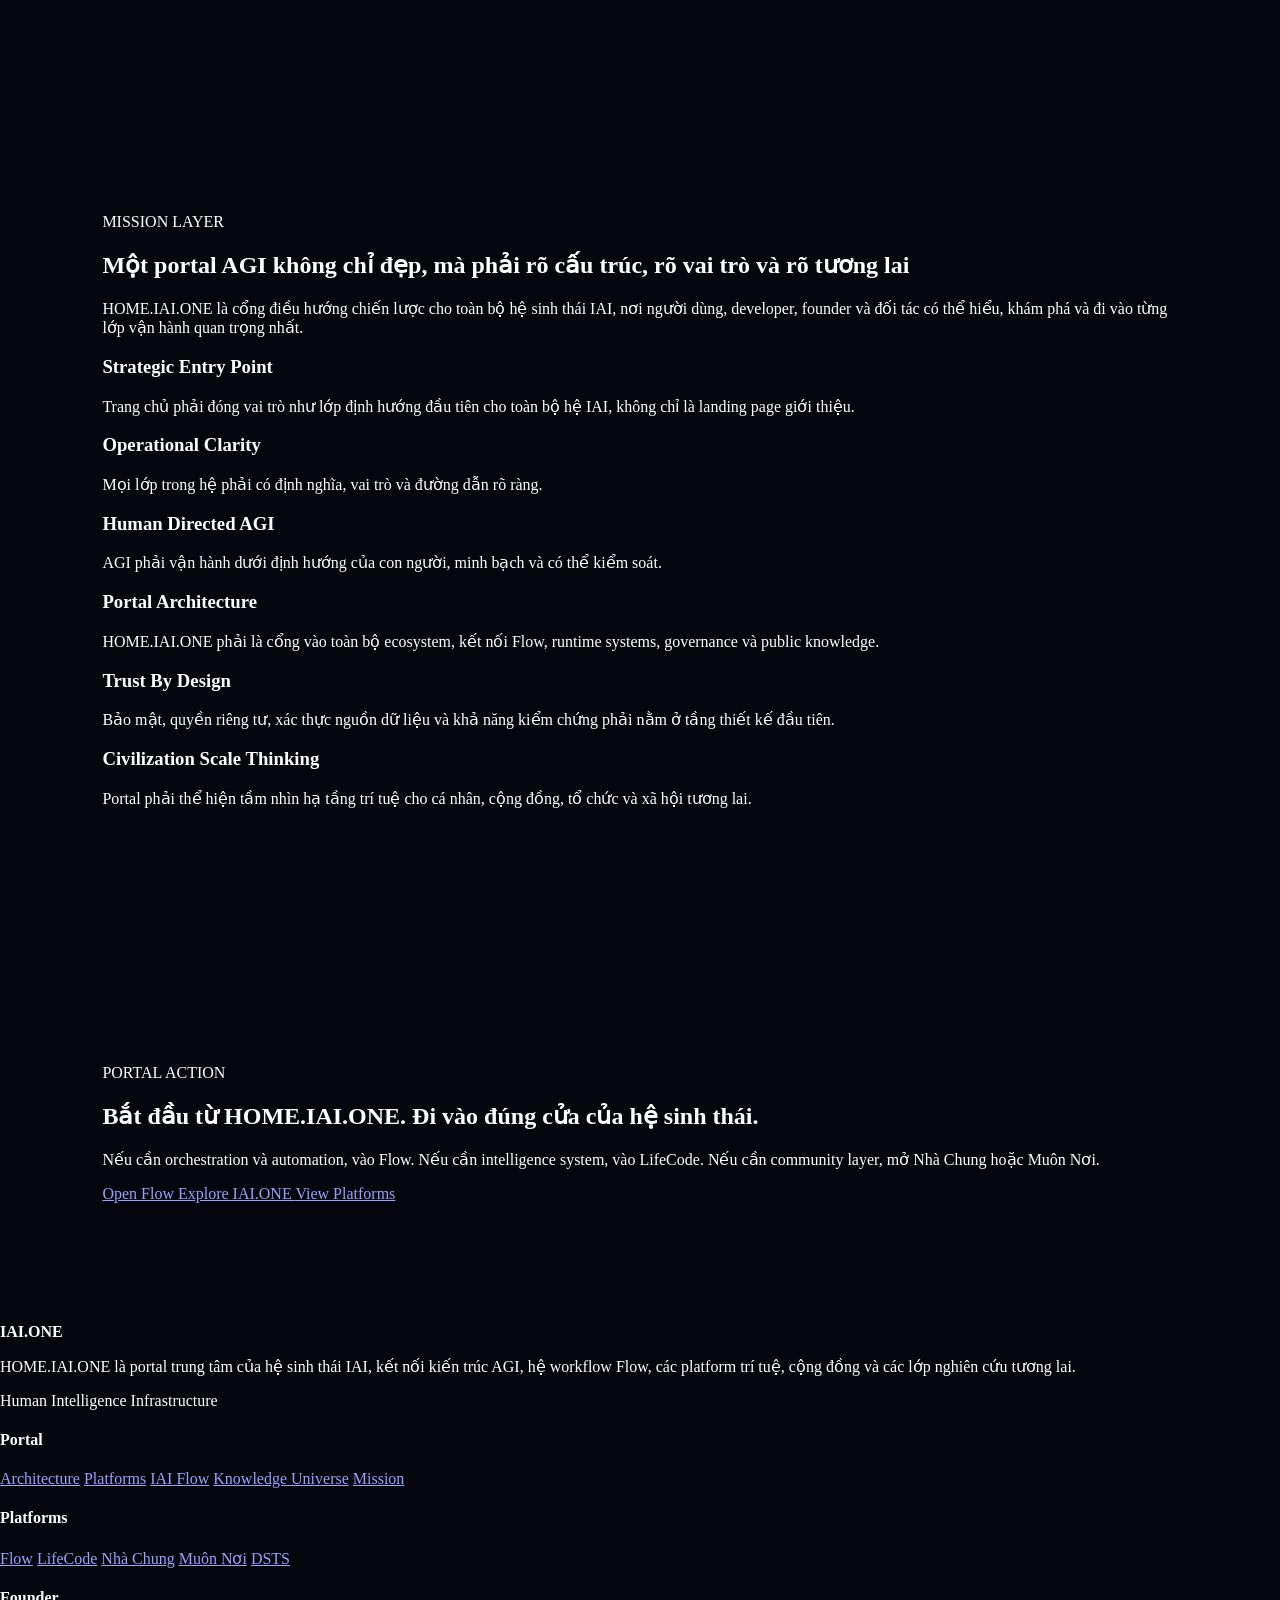
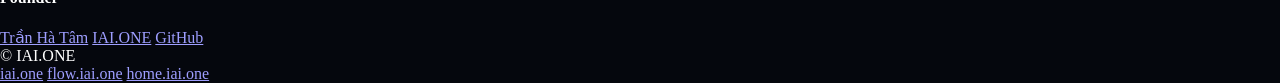
==== commit 960f9866: "Update index.html" ====
--- a/index.html
+++ b/index.html
@@ -1,508 +1,617 @@
-<!DOCTYPE html>
+<!doctype html>
 <html lang="vi">
-
 <head>
-
-<meta charset="UTF-8">
-<meta name="viewport" content="width=device-width,initial-scale=1.0">
-
-<title>IAI.ONE — Human Intelligence Infrastructure</title>
-
-<meta name="description" content="IAI.ONE là hạ tầng tri thức và công cụ cho kỷ nguyên trí tuệ nhân tạo, giúp con người hiểu bản thân, ra quyết định tốt hơn và xây dựng cộng đồng bền vững." />
-
-<link rel="stylesheet" href="/style.css">
-
-<link rel="icon" href="/assets/logo/favicon.png">
-
+  <meta charset="utf-8" />
+  <meta name="viewport" content="width=device-width,initial-scale=1,viewport-fit=cover" />
+  <meta name="theme-color" content="#060816" />
+  <meta name="color-scheme" content="dark" />
+  <meta name="format-detection" content="telephone=no" />
+
+  <title>HOME.IAI.ONE — AGI Portal for Human Intelligence Infrastructure</title>
+  <meta
+    name="description"
+    content="HOME.IAI.ONE là portal trung tâm của hệ sinh thái IAI.ONE, kết nối AGI architecture, workflow infrastructure, agent systems, knowledge universe và các nền tảng cốt lõi."
+  />
+  <meta
+    name="keywords"
+    content="IAI.ONE, home.iai.one, AGI portal, AI workflow, agent systems, AI infrastructure, knowledge universe, Flow IAI, Human Intelligence Infrastructure"
+  />
+  <meta name="robots" content="index,follow,max-image-preview:large,max-snippet:-1,max-video-preview:-1" />
+  <link rel="canonical" href="https://home.iai.one/" />
+
+  <meta property="og:type" content="website" />
+  <meta property="og:site_name" content="IAI.ONE" />
+  <meta property="og:title" content="HOME.IAI.ONE — AGI Portal for Human Intelligence Infrastructure" />
+  <meta
+    property="og:description"
+    content="Portal trung tâm cho AGI architecture, workflow systems, knowledge universe và hệ sinh thái IAI.ONE."
+  />
+  <meta property="og:url" content="https://home.iai.one/" />
+  <meta property="og:image" content="https://home.iai.one/assets/og-home.jpg" />
+  <meta property="og:locale" content="vi_VN" />
+
+  <meta name="twitter:card" content="summary_large_image" />
+  <meta name="twitter:title" content="HOME.IAI.ONE — AGI Portal for Human Intelligence Infrastructure" />
+  <meta
+    name="twitter:description"
+    content="Portal trung tâm cho AGI architecture, workflow systems, knowledge universe và hệ sinh thái IAI.ONE."
+  />
+  <meta name="twitter:image" content="https://home.iai.one/assets/og-home.jpg" />
+
+  <link rel="preconnect" href="https://flow.iai.one" />
+  <link rel="stylesheet" href="./style.css" />
+  <script defer src="./app.js"></script>
+
+  <script type="application/ld+json">
+  {
+    "@context": "https://schema.org",
+    "@type": "WebSite",
+    "name": "HOME.IAI.ONE",
+    "url": "https://home.iai.one/",
+    "description": "Portal trung tâm cho AGI architecture, workflow infrastructure, agent systems, knowledge universe và hệ sinh thái IAI.ONE.",
+    "publisher": {
+      "@type": "Organization",
+      "name": "IAI.ONE",
+      "url": "https://iai.one/"
+    }
+  }
+  </script>
 </head>
-
-
-
 <body>
-
-
-
-<!-- ====================================================== -->
-<!-- NAVBAR -->
-<!-- ====================================================== -->
-
-<header class="nav">
-
-<div class="nav-inner">
-
-<div class="logo">
-<a href="/">IAI.ONE</a>
-</div>
-
-<nav class="menu">
-
-<a href="#about">About</a>
-<a href="#ecosystem">Ecosystem</a>
-<a href="#architecture">AGI</a>
-<a href="#knowledge">Knowledge</a>
-<a href="#launchpad">Apps</a>
-
-</nav>
-
-<div class="lang">
-
-<a href="/index.html">VI</a>
-<a href="/en/index.html">EN</a>
-
-</div>
-
-</div>
-
-</header>
-
-
-
-<!-- ====================================================== -->
-<!-- HERO -->
-<!-- ====================================================== -->
-
-<section class="hero">
-
-<h1>
-
-IAI.ONE
-
-</h1>
-
-<p>
-
-Hạ tầng trí tuệ cho một nền văn minh bền vững.
-
-</p>
-
-<p>
-
-Infrastructure for Human Intelligence in the AI Era.
-
-</p>
-
-</section>
-
-
-
-<!-- ====================================================== -->
-<!-- ABOUT -->
-<!-- ====================================================== -->
-
-<section id="about" class="section">
-
-<h2>
-
-About IAI.ONE
-
-</h2>
-
-<p>
-
-IAI.ONE là một hệ sinh thái nền tảng được xây dựng để giúp con người định hướng trong thời đại trí tuệ nhân tạo.
-
-</p>
-
-<p>
-
-IAI.ONE is an ecosystem of platforms designed to help humanity navigate the era of artificial intelligence.
-
-</p>
-
-<p>
-
-Mục tiêu của hệ thống là:
-
-</p>
-
-<ul>
-
-<li>hiểu bản thân</li>
-<li>ra quyết định tốt hơn</li>
-<li>xây dựng cộng đồng</li>
-<li>phát triển kinh tế bền vững</li>
-
-</ul>
-
-</section>
-
-
-
-<!-- ====================================================== -->
-<!-- ECOSYSTEM MAP -->
-<!-- ====================================================== -->
-
-<section id="ecosystem" class="section">
-
-<h2>
-
-IAI Ecosystem Map
-
-</h2>
-
-<div id="ecosystemMap"></div>
-
-</section>
-
-
-
-<!-- ====================================================== -->
-<!-- AGI ARCHITECTURE -->
-<!-- ====================================================== -->
-
-<section id="architecture" class="section">
-
-<h2>
-
-AGI Architecture
-
-</h2>
-
-<p>
-
-IAI.ONE được thiết kế như một hạ tầng trí tuệ nhiều tầng.
-
-</p>
-
-<p>
-
-The system integrates multiple layers of intelligence.
-
-</p>
-
-<div class="architecture">
-
-<div class="layer">
-
-<h3>Data Layer</h3>
-
-<p>
-
-Dữ liệu con người, xã hội và hành vi.
-
-</p>
-
-</div>
-
-<div class="layer">
-
-<h3>Knowledge Layer</h3>
-
-<p>
-
-Tri thức, học tập và phân tích.
-
-</p>
-
-</div>
-
-<div class="layer">
-
-<h3>Decision Layer</h3>
-
-<p>
-
-AI hỗ trợ quyết định.
-
-</p>
-
-</div>
-
-<div class="layer">
-
-<h3>Community Layer</h3>
-
-<p>
-
-Hệ sinh thái cộng đồng.
-
-</p>
-
-</div>
-
-</div>
-
-</section>
-
-
-
-<!-- ====================================================== -->
-<!-- KNOWLEDGE UNIVERSE -->
-<!-- ====================================================== -->
-
-<section id="knowledge" class="section">
-
-<h2>
-
-IAI Global Knowledge Universe
-
-</h2>
-
-<div id="knowledgeUniverse"></div>
-
-</section>
-
-
-
-<!-- ====================================================== -->
-<!-- CIVILIZATION OS -->
-<!-- ====================================================== -->
-
-<section id="civilization" class="section">
-
-<h2>
-
-Civilization Operating System
-
-</h2>
-
-<p>
-
-IAI.ONE không chỉ là công cụ.
-
-</p>
-
-<p>
-
-Đây là một hệ điều hành cho sự phát triển của xã hội.
-
-</p>
-
-<div class="civilization">
-
-<div>
-
-<h3>Education</h3>
-
-</div>
-
-<div>
-
-<h3>Economy</h3>
-
-</div>
-
-<div>
-
-<h3>Community</h3>
-
-</div>
-
-<div>
-
-<h3>Governance</h3>
-
-</div>
-
-</div>
-
-</section>
-
-
-
-<!-- ====================================================== -->
-<!-- APP LAUNCHPAD -->
-<!-- ====================================================== -->
-
-<section id="launchpad" class="section">
-
-<h2>
-
-Applications
-
-</h2>
-
-<div id="appLaunchpad" class="launchpad"></div>
-
-</section>
-
-
-
-<!-- ====================================================== -->
-<!-- SUBDOMAIN DISCOVERY -->
-<!-- ====================================================== -->
-
-<section class="section">
-
-<h2>
-
-Platforms
-
-</h2>
-
-<div id="subdomainList"></div>
-
-</section>
-
-
-
-<!-- ====================================================== -->
-<!-- PROJECTS -->
-<!-- ====================================================== -->
-
-<section class="section">
-
-<h2>
-
-Core Platforms
-
-</h2>
-
-<div class="platforms">
-
-<div class="platform">
-
-<h3>LifeCode</h3>
-
-<p>
-
-Hệ thống phân tích cấu trúc đời người.
-
-</p>
-
-<a href="https://lifecode.iai.one">Visit</a>
-
-</div>
-
-<div class="platform">
-
-<h3>IAI Flow</h3>
-
-<p>
-
-Nền tảng AI orchestration.
-
-</p>
-
-<a href="https://flow.iai.one">Visit</a>
-
-</div>
-
-<div class="platform">
-
-<h3>Nhà Chung</h3>
-
-<p>
-
-Cộng đồng sống và phát triển bền vững.
-
-</p>
-
-<a href="https://nhachung.org">Visit</a>
-
-</div>
-
-<div class="platform">
-
-<h3>Muốn Nói</h3>
-
-<p>
-
-Không gian đối thoại xã hội.
-
-</p>
-
-<a href="https://muonnoi.org">Visit</a>
-
-</div>
-
-<div class="platform">
-
-<h3>Đường Sao Tỏa Sáng</h3>
-
-<p>
-
-Nền tảng tri thức và câu chuyện.
-
-</p>
-
-<a href="https://duongsaotoasang.com">Visit</a>
-
-</div>
-
-<div class="platform">
-
-<h3>Trần Hà Tâm</h3>
-
-<p>
-
-Trang cá nhân và triết lý.
-
-</p>
-
-<a href="https://tranhatam.com">Visit</a>
-
-</div>
-
-</div>
-
-</section>
-
-
-
-<!-- ====================================================== -->
-<!-- VISION -->
-<!-- ====================================================== -->
-
-<section class="section">
-
-<h2>
-
-Vision
-
-</h2>
-
-<p>
-
-Một nền văn minh nơi con người và trí tuệ nhân tạo cùng phát triển.
-
-</p>
-
-<p>
-
-A civilization where humans and artificial intelligence evolve together.
-
-</p>
-
-</section>
-
-
-
-<!-- ====================================================== -->
-<!-- FOOTER -->
-<!-- ====================================================== -->
-
-<footer class="footer">
-
-<p>
-
-IAI.ONE
-
-</p>
-
-<p>
-
-Human Intelligence Infrastructure
-
-</p>
-
-</footer>
-
-
-
-<!-- ====================================================== -->
-<!-- SCRIPTS -->
-<!-- ====================================================== -->
-
-<script src="https://unpkg.com/three@0.158.0/build/three.min.js"></script>
-
-<script src="/assets/ecosystem-map.js"></script>
-
-<script src="/assets/knowledge-universe.js"></script>
-
-<script src="/assets/launchpad.js"></script>
-
-<script src="/assets/subdomain-discovery.js"></script>
-
+  <a class="skip-link" href="#main">Bỏ qua điều hướng</a>
+
+  <div class="site-bg" aria-hidden="true">
+    <div class="bg-grid"></div>
+    <div class="bg-orb orb-a"></div>
+    <div class="bg-orb orb-b"></div>
+    <div class="bg-orb orb-c"></div>
+  </div>
+
+  <header class="site-header" data-header>
+    <div class="container header-inner">
+      <a class="brand" href="#hero" aria-label="HOME.IAI.ONE">
+        <span class="brand-mark"></span>
+        <span class="brand-copy">
+          <strong>HOME.IAI.ONE</strong>
+          <em>AGI Portal</em>
+        </span>
+      </a>
+
+      <nav class="desktop-nav" aria-label="Điều hướng chính">
+        <a href="#hero">Portal</a>
+        <a href="#architecture">Architecture</a>
+        <a href="#platforms">Platforms</a>
+        <a href="#flow-focus">Flow</a>
+        <a href="#universe">Universe</a>
+        <a href="#mission">Mission</a>
+      </nav>
+
+      <div class="header-actions">
+        <button class="lang-toggle" type="button" data-lang-toggle aria-label="Chuyển đổi ngôn ngữ">
+          <span data-lang-label>VI</span>
+        </button>
+
+        <a class="button button-ghost desktop-only" href="https://flow.iai.one/" target="_blank" rel="noopener">
+          Open Flow
+        </a>
+
+        <button
+          class="menu-toggle"
+          type="button"
+          data-menu-toggle
+          aria-expanded="false"
+          aria-controls="mobileMenu"
+          aria-label="Mở menu"
+        >
+          <span></span>
+          <span></span>
+        </button>
+      </div>
+    </div>
+
+    <div class="mobile-menu" id="mobileMenu" data-mobile-menu>
+      <nav class="mobile-nav" aria-label="Điều hướng di động">
+        <a href="#hero">Portal</a>
+        <a href="#architecture">Architecture</a>
+        <a href="#platforms">Platforms</a>
+        <a href="#flow-focus">Flow</a>
+        <a href="#universe">Universe</a>
+        <a href="#mission">Mission</a>
+        <a href="https://flow.iai.one/" target="_blank" rel="noopener">Open Flow</a>
+      </nav>
+    </div>
+  </header>
+
+  <main id="main">
+    <section class="hero section" id="hero">
+      <div class="container hero-grid">
+        <div class="hero-copy reveal">
+          <div class="eyebrow" data-i18n="heroEyebrow">HUMAN INTELLIGENCE INFRASTRUCTURE</div>
+          <h1 data-i18n="heroTitle">
+            Portal trung tâm cho AGI architecture, workflow systems và hệ sinh thái trí tuệ thế hệ mới.
+          </h1>
+          <p class="hero-lead" data-i18n="heroLead">
+            HOME.IAI.ONE không chỉ là trang chủ. Đây là lớp định vị chiến lược cho toàn bộ hệ IAI.ONE:
+            nơi kết nối orchestration, platform launcher, knowledge universe, mission systems và những cổng vận hành quan trọng nhất.
+          </p>
+
+          <div class="hero-actions">
+            <a class="button button-primary" href="#platforms" data-i18n="heroPrimary">Khám phá portal</a>
+            <a class="button button-secondary" href="https://flow.iai.one/" target="_blank" rel="noopener" data-i18n="heroSecondary">
+              Mở IAI Flow
+            </a>
+          </div>
+
+          <ul class="hero-metrics" aria-label="Tóm tắt hệ thống">
+            <li class="metric-card reveal">
+              <strong data-count="12">0</strong>
+              <span data-i18n="metric1">Lớp vận hành cốt lõi</span>
+            </li>
+            <li class="metric-card reveal">
+              <strong data-count="9">0</strong>
+              <span data-i18n="metric2">Portal và nền tảng liên kết</span>
+            </li>
+            <li class="metric-card reveal">
+              <strong data-count="99">0</strong>
+              <span data-i18n="metric3">Khả năng mở rộng theo cụm</span>
+            </li>
+          </ul>
+        </div>
+
+        <div class="hero-visual reveal">
+          <div class="hero-panel glass">
+            <div class="panel-top">
+              <span class="window-dot"></span>
+              <span class="window-dot"></span>
+              <span class="window-dot"></span>
+            </div>
+
+            <div class="portal-core">
+              <div class="core-ring ring-a"></div>
+              <div class="core-ring ring-b"></div>
+              <div class="core-ring ring-c"></div>
+
+              <div class="core-center">
+                <span>IAI</span>
+                <small>AGI Portal</small>
+              </div>
+
+              <button class="orbit-node node-1" type="button" data-scroll="#architecture">ARCH</button>
+              <button class="orbit-node node-2" type="button" data-scroll="#platforms">APPS</button>
+              <button class="orbit-node node-3" type="button" data-scroll="#flow-focus">FLOW</button>
+              <button class="orbit-node node-4" type="button" data-scroll="#universe">KNOW</button>
+              <button class="orbit-node node-5" type="button" data-scroll="#mission">OS</button>
+            </div>
+
+            <div class="portal-status">
+              <div class="status-box">
+                <span data-i18n="statusLabel1">Runtime</span>
+                <strong>Stable</strong>
+              </div>
+              <div class="status-box">
+                <span data-i18n="statusLabel2">Mode</span>
+                <strong>Production</strong>
+              </div>
+              <div class="status-box">
+                <span data-i18n="statusLabel3">Access</span>
+                <strong>Public Portal</strong>
+              </div>
+            </div>
+          </div>
+        </div>
+      </div>
+    </section>
+
+    <section class="section section-intro">
+      <div class="container">
+        <div class="intro-banner glass reveal">
+          <div class="intro-copy">
+            <div class="eyebrow">PORTAL LOGIC</div>
+            <h2 data-i18n="introTitle">Một portal AGI mạnh phải rõ thứ tự đi vào hệ thống</h2>
+            <p data-i18n="introLead">
+              Người dùng phải nhìn ra ngay đâu là tầng định vị, đâu là tầng orchestration, đâu là tầng platform launcher,
+              đâu là lớp tri thức, đâu là mission layer và đâu là những cổng quan trọng nhất để bắt đầu.
+            </p>
+          </div>
+
+          <div class="intro-mini-grid">
+            <div class="mini-box reveal">
+              <strong>01</strong>
+              <span>Identity</span>
+            </div>
+            <div class="mini-box reveal">
+              <strong>02</strong>
+              <span>Gateway</span>
+            </div>
+            <div class="mini-box reveal">
+              <strong>03</strong>
+              <span>Orchestration</span>
+            </div>
+            <div class="mini-box reveal">
+              <strong>04</strong>
+              <span>Universe</span>
+            </div>
+          </div>
+        </div>
+      </div>
+    </section>
+
+    <section class="section" id="architecture">
+      <div class="container">
+        <div class="section-head reveal">
+          <div class="eyebrow" data-i18n="architectureEyebrow">AGI ARCHITECTURE</div>
+          <h2 data-i18n="architectureTitle">Kiến trúc nhiều lớp cho một portal AGI có thể mở rộng thật sự</h2>
+          <p data-i18n="architectureLead">
+            Không chỉ là landing page. Đây phải là một portal vận hành được: rõ tầng định vị, rõ tầng orchestration,
+            rõ platform launcher, rõ knowledge layer và rõ mission layer.
+          </p>
+        </div>
+
+        <div class="architecture-grid">
+          <article class="feature-card reveal">
+            <span class="feature-index">01</span>
+            <h3 data-i18n="arch1Title">Identity Layer</h3>
+            <p data-i18n="arch1Text">
+              HOME.IAI.ONE phải là điểm vào chiến lược của toàn bộ hệ sinh thái, không phải trang giới thiệu chung chung.
+            </p>
+          </article>
+
+          <article class="feature-card reveal">
+            <span class="feature-index">02</span>
+            <h3 data-i18n="arch2Title">Platform Gateway</h3>
+            <p data-i18n="arch2Text">
+              Mọi nền tảng cốt lõi phải được mở như một launchpad có vai trò, trật tự và định nghĩa rõ ràng.
+            </p>
+          </article>
+
+          <article class="feature-card reveal">
+            <span class="feature-index">03</span>
+            <h3 data-i18n="arch3Title">AGI Orchestration</h3>
+            <p data-i18n="arch3Text">
+              Flow, runtime, agent network và automation phải đứng thành một lớp chiến lược riêng.
+            </p>
+          </article>
+
+          <article class="feature-card reveal">
+            <span class="feature-index">04</span>
+            <h3 data-i18n="arch4Title">Knowledge Universe</h3>
+            <p data-i18n="arch4Text">
+              Bản đồ tri thức, research directions và các hệ tri thức ứng dụng cần có không gian hiển thị riêng.
+            </p>
+          </article>
+
+          <article class="feature-card reveal">
+            <span class="feature-index">05</span>
+            <h3 data-i18n="arch5Title">Human Mission OS</h3>
+            <p data-i18n="arch5Text">
+              Portal phải thể hiện mục tiêu cuối cùng là mở rộng năng lực con người, không chỉ phô diễn công nghệ.
+            </p>
+          </article>
+
+          <article class="feature-card reveal">
+            <span class="feature-index">06</span>
+            <h3 data-i18n="arch6Title">Production Shell</h3>
+            <p data-i18n="arch6Text">
+              Desktop, mobile, nav, chuyển động, chiều sâu thị giác và semantic structure đều phải đạt chuẩn production.
+            </p>
+          </article>
+        </div>
+      </div>
+    </section>
+
+    <section class="section" id="platforms">
+      <div class="container">
+        <div class="section-head reveal">
+          <div class="eyebrow" data-i18n="platformsEyebrow">CORE PLATFORMS</div>
+          <h2 data-i18n="platformsTitle">Launchpad trung tâm cho các nền tảng cốt lõi</h2>
+          <p data-i18n="platformsLead">
+            Đây là nơi người dùng hiểu ngay hệ sinh thái đang đi đâu, mỗi nền tảng làm gì và nên bước vào đâu trước.
+          </p>
+        </div>
+
+        <div class="platform-grid">
+          <article class="platform-card featured reveal">
+            <div class="platform-top">
+              <span class="platform-badge">Flagship</span>
+              <h3>IAI Flow</h3>
+            </div>
+            <p data-i18n="flowCardText">
+              Hạ tầng orchestration cho workflow AI, agent network, node systems và runtime automation.
+            </p>
+            <ul class="platform-points">
+              <li>Workflow engine</li>
+              <li>Node and agent graph</li>
+              <li>Runtime execution</li>
+            </ul>
+            <a href="https://flow.iai.one/" target="_blank" rel="noopener">Open platform</a>
+          </article>
+
+          <article class="platform-card reveal">
+            <div class="platform-top">
+              <span class="platform-badge">Intelligence</span>
+              <h3>LifeCode</h3>
+            </div>
+            <p>Human life intelligence system for timeline, behavior, mission, risk and decision mapping.</p>
+            <a href="https://lifecode.iai.one/" target="_blank" rel="noopener">Open platform</a>
+          </article>
+
+          <article class="platform-card reveal">
+            <div class="platform-top">
+              <span class="platform-badge">Community</span>
+              <h3>Nhà Chung</h3>
+            </div>
+            <p>Community operating system for living, learning, working, investing and long term co-building.</p>
+            <a href="https://nhachung.org/" target="_blank" rel="noopener">Open platform</a>
+          </article>
+
+          <article class="platform-card reveal">
+            <div class="platform-top">
+              <span class="platform-badge">Network</span>
+              <h3>Muôn Nơi</h3>
+            </div>
+            <p>Global Vietnamese dialogue, trust, movement and ecosystem connection layer.</p>
+            <a href="https://muonnoi.org/" target="_blank" rel="noopener">Open platform</a>
+          </article>
+
+          <article class="platform-card reveal">
+            <div class="platform-top">
+              <span class="platform-badge">Story</span>
+              <h3>DSTS</h3>
+            </div>
+            <p>Storytelling and honoring platform for Vietnamese talent, stars, creators and global builders.</p>
+            <a href="https://duongsaotoasang.com/" target="_blank" rel="noopener">Open platform</a>
+          </article>
+
+          <article class="platform-card reveal">
+            <div class="platform-top">
+              <span class="platform-badge">Founder</span>
+              <h3>Tran Ha Tam</h3>
+            </div>
+            <p>Founder profile, philosophy, projects, vision and long horizon ecosystem direction.</p>
+            <a href="https://tranhatam.com/" target="_blank" rel="noopener">Open platform</a>
+          </article>
+        </div>
+      </div>
+    </section>
+
+    <section class="section" id="flow-focus">
+      <div class="container flow-grid">
+        <div class="flow-copy reveal">
+          <div class="eyebrow" data-i18n="flowEyebrow">FLAGSHIP SYSTEM</div>
+          <h2 data-i18n="flowTitle">IAI Flow phải hiện ra như engine trung tâm của thời đại workflow thông minh</h2>
+          <p data-i18n="flowLead">
+            Khi người dùng vào HOME.IAI.ONE, họ phải nhìn thấy ngay Flow là lớp orchestration có khả năng kết nối AI,
+            logic vận hành, runtime và hệ tác nhân trong cùng một kiến trúc.
+          </p>
+
+          <div class="flow-checklist">
+            <div class="check-item reveal">
+              <strong>Workflow Engine</strong>
+              <span data-i18n="flowPoint1">Thiết kế, chạy và quan sát execution graph theo mô hình mở rộng dài hạn.</span>
+            </div>
+            <div class="check-item reveal">
+              <strong>Agent Network</strong>
+              <span data-i18n="flowPoint2">Điều phối nhiều agent trong cùng pipeline thay vì dùng AI rời rạc từng điểm.</span>
+            </div>
+            <div class="check-item reveal">
+              <strong>Developer Surface</strong>
+              <span data-i18n="flowPoint3">Mở đường vào docs, modules, node building và logic tích hợp hệ sinh thái.</span>
+            </div>
+          </div>
+
+          <a class="button button-primary" href="https://flow.iai.one/" target="_blank" rel="noopener" data-i18n="flowButton">
+            Truy cập IAI Flow
+          </a>
+        </div>
+
+        <div class="flow-visual reveal">
+          <div class="flow-board glass">
+            <div class="board-row">
+              <div class="board-box">
+                <span>INPUT</span>
+                <strong>Data • Prompt • Event</strong>
+              </div>
+              <div class="board-arrow"></div>
+              <div class="board-box active">
+                <span>FLOW</span>
+                <strong>Route • Logic • Runtime</strong>
+              </div>
+            </div>
+
+            <div class="board-row">
+              <div class="board-box">
+                <span>AGENTS</span>
+                <strong>Planner • Operator • Evaluator</strong>
+              </div>
+              <div class="board-arrow"></div>
+              <div class="board-box">
+                <span>OUTPUT</span>
+                <strong>Action • Report • Portal State</strong>
+              </div>
+            </div>
+
+            <div class="board-footer">
+              <span>Portal ready orchestration shell</span>
+              <strong>flow.iai.one</strong>
+            </div>
+          </div>
+        </div>
+      </div>
+    </section>
+
+    <section class="section" id="universe">
+      <div class="container">
+        <div class="section-head reveal">
+          <div class="eyebrow" data-i18n="universeEyebrow">KNOWLEDGE UNIVERSE</div>
+          <h2 data-i18n="universeTitle">Bản đồ tri thức không gian rộng cho AGI, con người và nền văn minh</h2>
+          <p data-i18n="universeLead">
+            Phần này không cần giả 3D nặng nề, mà cần tạo được cảm giác về một hệ tri thức sống, có chiều sâu,
+            có lớp, có khả năng mở rộng.
+          </p>
+        </div>
+
+        <div class="universe-map glass reveal">
+          <button class="universe-node u1" type="button">AGI</button>
+          <button class="universe-node u2" type="button">FLOW</button>
+          <button class="universe-node u3" type="button">LIFECODE</button>
+          <button class="universe-node u4" type="button">COMMUNITY</button>
+          <button class="universe-node u5" type="button">RESEARCH</button>
+          <button class="universe-node u6" type="button">OS</button>
+          <button class="universe-node u7" type="button">MISSION</button>
+          <button class="universe-node u8" type="button">PORTALS</button>
+          <button class="universe-node u9" type="button">DATA</button>
+
+          <div class="universe-center">
+            <strong>IAI.UNIVERSE</strong>
+            <span data-i18n="universeCenter">A living map of intelligence systems</span>
+          </div>
+        </div>
+      </div>
+    </section>
+
+    <section class="section" id="mission">
+      <div class="container">
+        <div class="section-head reveal">
+          <div class="eyebrow" data-i18n="missionEyebrow">MISSION LAYER</div>
+          <h2 data-i18n="missionTitle">Một portal AGI không chỉ đẹp, mà phải rõ cấu trúc, rõ vai trò và rõ tương lai</h2>
+          <p data-i18n="missionLead">
+            HOME.IAI.ONE là cổng điều hướng chiến lược cho toàn bộ hệ sinh thái IAI, nơi người dùng, developer,
+            founder và đối tác có thể hiểu, khám phá và đi vào từng lớp vận hành quan trọng nhất.
+          </p>
+        </div>
+
+        <div class="mission-grid">
+          <article class="mission-card reveal">
+            <h3 data-i18n="missionCard1Title">Strategic Entry Point</h3>
+            <p data-i18n="missionCard1Text">
+              Trang chủ phải đóng vai trò như lớp định hướng đầu tiên cho toàn bộ hệ IAI, không chỉ là landing page giới thiệu.
+            </p>
+          </article>
+
+          <article class="mission-card reveal">
+            <h3 data-i18n="missionCard2Title">Operational Clarity</h3>
+            <p data-i18n="missionCard2Text">
+              Mọi lớp trong hệ phải có định nghĩa, vai trò và đường dẫn rõ ràng.
+            </p>
+          </article>
+
+          <article class="mission-card reveal">
+            <h3 data-i18n="missionCard3Title">Human Directed AGI</h3>
+            <p data-i18n="missionCard3Text">
+              AGI phải vận hành dưới định hướng của con người, minh bạch và có thể kiểm soát.
+            </p>
+          </article>
+
+          <article class="mission-card reveal">
+            <h3 data-i18n="missionCard4Title">Portal Architecture</h3>
+            <p data-i18n="missionCard4Text">
+              HOME.IAI.ONE phải là cổng vào toàn bộ ecosystem, kết nối Flow, runtime systems, governance và public knowledge.
+            </p>
+          </article>
+
+          <article class="mission-card reveal">
+            <h3 data-i18n="missionCard5Title">Trust By Design</h3>
+            <p data-i18n="missionCard5Text">
+              Bảo mật, quyền riêng tư, xác thực nguồn dữ liệu và khả năng kiểm chứng phải nằm ở tầng thiết kế đầu tiên.
+            </p>
+          </article>
+
+          <article class="mission-card reveal">
+            <h3 data-i18n="missionCard6Title">Civilization Scale Thinking</h3>
+            <p data-i18n="missionCard6Text">
+              Portal phải thể hiện tầm nhìn hạ tầng trí tuệ cho cá nhân, cộng đồng, tổ chức và xã hội tương lai.
+            </p>
+          </article>
+        </div>
+      </div>
+    </section>
+
+    <section class="section">
+      <div class="container">
+        <div class="cta-panel glass reveal">
+          <div class="cta-copy">
+            <div class="eyebrow">PORTAL ACTION</div>
+            <h2 data-i18n="ctaTitle">Bắt đầu từ HOME.IAI.ONE. Đi vào đúng cửa của hệ sinh thái.</h2>
+            <p data-i18n="ctaText">
+              Nếu cần orchestration và automation, vào Flow. Nếu cần intelligence system, vào LifeCode.
+              Nếu cần community layer, mở Nhà Chung hoặc Muôn Nơi.
+            </p>
+          </div>
+
+          <div class="cta-actions">
+            <a class="button button-primary" href="https://flow.iai.one/" target="_blank" rel="noopener">
+              Open Flow
+            </a>
+            <a class="button button-secondary" href="https://iai.one/" target="_blank" rel="noopener">
+              Explore IAI.ONE
+            </a>
+            <a class="button button-ghost" href="#platforms">
+              View Platforms
+            </a>
+          </div>
+        </div>
+      </div>
+    </section>
+  </main>
+
+  <footer class="site-footer">
+    <div class="container footer-grid">
+      <div class="footer-brand">
+        <div class="footer-logo">
+          <span class="logo-mark"></span>
+          <strong>IAI.ONE</strong>
+        </div>
+        <p>
+          HOME.IAI.ONE là portal trung tâm của hệ sinh thái IAI, kết nối kiến trúc AGI, hệ workflow Flow,
+          các platform trí tuệ, cộng đồng và các lớp nghiên cứu tương lai.
+        </p>
+        <div class="footer-meta">
+          <span>Human Intelligence Infrastructure</span>
+        </div>
+      </div>
+
+      <div class="footer-col">
+        <h4>Portal</h4>
+        <nav>
+          <a href="#architecture">Architecture</a>
+          <a href="#platforms">Platforms</a>
+          <a href="#flow-focus">IAI Flow</a>
+          <a href="#universe">Knowledge Universe</a>
+          <a href="#mission">Mission</a>
+        </nav>
+      </div>
+
+      <div class="footer-col">
+        <h4>Platforms</h4>
+        <nav>
+          <a href="https://flow.iai.one/" target="_blank" rel="noopener">Flow</a>
+          <a href="https://lifecode.iai.one/" target="_blank" rel="noopener">LifeCode</a>
+          <a href="https://nhachung.org/" target="_blank" rel="noopener">Nhà Chung</a>
+          <a href="https://muonnoi.org/" target="_blank" rel="noopener">Muôn Nơi</a>
+          <a href="https://duongsaotoasang.com/" target="_blank" rel="noopener">DSTS</a>
+        </nav>
+      </div>
+
+      <div class="footer-col">
+        <h4>Founder</h4>
+        <nav>
+          <a href="https://tranhatam.com/" target="_blank" rel="noopener">Trần Hà Tâm</a>
+          <a href="https://iai.one/" target="_blank" rel="noopener">IAI.ONE</a>
+          <a href="https://github.com/tranhatam-collab/IAI.ONE" target="_blank" rel="noopener">GitHub</a>
+        </nav>
+      </div>
+    </div>
+
+    <div class="footer-bottom">
+      <div class="container footer-bottom-inner">
+        <span class="copyright">© <span id="year"></span> IAI.ONE</span>
+        <div class="footer-links">
+          <a href="https://iai.one/" target="_blank" rel="noopener">iai.one</a>
+          <a href="https://flow.iai.one/" target="_blank" rel="noopener">flow.iai.one</a>
+          <a href="https://home.iai.one/" target="_blank" rel="noopener">home.iai.one</a>
+        </div>
+      </div>
+    </div>
+  </footer>
 </body>
 </html>
--- a/style.css
+++ b/style.css
@@ -1,625 +1,119 @@
-/* =========================================================
-   IAI.ONE DESIGN SYSTEM
-   Global UI for AGI Ecosystem
-   Version 1.0 Production
-========================================================= */
+/*
+=====================================================
+IAI HOME STYLE
+=====================================================
+*/
 
-:root{
+body{
 
---bg:#0b0f14;
---bg-soft:#10161d;
+margin:0;
+font-family:-apple-system,BlinkMacSystemFont,Segoe UI,Roboto;
 
---card:#11161c;
---card-soft:rgba(255,255,255,.04);
-
---accent:#00e5ff;
---accent-soft:rgba(0,229,255,.12);
-
---text:#e6edf3;
---muted:#9aa7b4;
-
---line:rgba(255,255,255,.08);
---line-strong:rgba(255,255,255,.14);
-
---radius:14px;
---radius-lg:22px;
-
---shadow:0 20px 60px rgba(0,0,0,.45);
-
---max:1240px;
+background:#05070d;
+color:#fff;
 
 }
 
+/* layout */
 
+.section{
 
-/* =========================================================
-   RESET
-========================================================= */
-
-*{
-margin:0;
-padding:0;
-box-sizing:border-box;
-}
-
-html{
-scroll-behavior:smooth;
-}
-
-body{
-
-background:var(--bg);
-color:var(--text);
-
-font-family:Inter,system-ui,-apple-system,BlinkMacSystemFont;
-
-line-height:1.6;
-
--webkit-font-smoothing:antialiased;
+padding:120px 8%;
+position:relative;
 
 }
 
-a{
-color:inherit;
-text-decoration:none;
-}
+/* hero */
 
+.hero{
 
-
-/* =========================================================
-   GLOBAL CONTAINERS
-========================================================= */
-
-.container{
-
-max-width:var(--max);
-margin:auto;
-padding:0 24px;
-
-}
-
-.section{
-
-padding:120px 0;
-
-}
-
-.section-header{
-
-text-align:center;
-max-width:760px;
-margin:auto;
-margin-bottom:70px;
-
-}
-
-.section-header h2{
-
-font-size:36px;
-margin-bottom:14px;
-
-}
-
-.section-header p{
-
-color:var(--muted);
-font-size:17px;
-
-}
-
-
-
-/* =========================================================
-   HEADER
-========================================================= */
-
-.site-header{
-
-position:sticky;
-top:0;
-
-z-index:50;
-
-backdrop-filter:blur(14px);
-
-background:rgba(11,15,20,.75);
-
-border-bottom:1px solid var(--line);
-
-}
-
-.header-inner{
-
-max-width:var(--max);
-margin:auto;
+height:100vh;
 
 display:flex;
 align-items:center;
-justify-content:space-between;
-
-padding:18px 24px;
-
-}
-
-.logo{
-
-font-weight:700;
-letter-spacing:1px;
-
-font-size:20px;
-
-}
-
-.main-nav{
-
-display:flex;
-gap:26px;
-
-font-size:14px;
-
-}
-
-.main-nav a{
-
-opacity:.75;
-transition:.25s;
-
-}
-
-.main-nav a:hover{
-
-opacity:1;
-color:var(--accent);
-
-}
-
-.lang-switch{
-
-display:flex;
-gap:10px;
-font-size:13px;
-
-}
-
-.lang-switch a{
-
-padding:4px 8px;
-border-radius:6px;
-
-border:1px solid var(--line);
-
-cursor:pointer;
-
-}
-
-
-
-/* =========================================================
-   HERO
-========================================================= */
-
-.hero{
-
-padding:160px 20px;
+justify-content:center;
+flex-direction:column;
 
 text-align:center;
-
-background:
-
-radial-gradient(circle at center,
-rgba(0,229,255,.15),
-transparent 60%),
-
-linear-gradient(
-180deg,
-rgba(255,255,255,.02),
-transparent
-);
-
-}
-
-.hero-inner{
-
-max-width:900px;
-margin:auto;
 
 }
 
 .hero h1{
 
-font-size:54px;
-font-weight:700;
-
-margin-bottom:22px;
+font-size:64px;
+font-weight:600;
 
 }
 
 .hero p{
 
-color:var(--muted);
-
-font-size:18px;
-max-width:650px;
-
-margin:auto;
+font-size:20px;
+opacity:.8;
 
 }
 
-.hero-buttons{
+/* ecosystem map */
 
-margin-top:36px;
+#ecosystemMap{
 
-display:flex;
-justify-content:center;
-gap:16px;
+height:800px;
+width:100%;
 
 }
 
-.btn-primary{
+/* knowledge universe */
 
-background:var(--accent);
-color:#000;
+#knowledgeUniverse{
 
-padding:13px 24px;
-
-border-radius:10px;
-
-font-weight:600;
+height:900px;
+width:100%;
 
 }
 
-.btn-secondary{
+/* launchpad */
 
-border:1px solid var(--line);
+.launchpad{
 
-padding:13px 24px;
+display:grid;
 
-border-radius:10px;
+grid-template-columns:repeat(auto-fill,140px);
+
+gap:40px;
+
+justify-content:center;
 
 }
 
+.app-icon{
 
+width:120px;
+height:120px;
 
-/* =========================================================
-   HERO IMAGE
-========================================================= */
+border-radius:24px;
 
-.hero-image{
+background:#111;
 
-width:100%;
-max-width:900px;
+display:flex;
+align-items:center;
+justify-content:center;
 
-margin-top:60px;
-
-border-radius:var(--radius-lg);
-
-box-shadow:var(--shadow);
-
-}
-
-
-
-/* =========================================================
-   ECOSYSTEM MAP
-========================================================= */
-
-.ecosystem-map{
-
-position:relative;
-
-height:420px;
-
-margin:80px auto;
-
-max-width:760px;
-
-}
-
-.node{
-
-position:absolute;
-
-background:var(--card);
-
-border:1px solid var(--line);
-
-border-radius:50px;
-
-padding:12px 18px;
-
-font-size:14px;
-
-box-shadow:var(--shadow);
-
-}
-
-.node.center{
-
-left:50%;
-top:50%;
-
-transform:translate(-50%,-50%);
-
-background:var(--accent);
-color:#000;
-
-}
-
-
-
-/* =========================================================
-   ECOSYSTEM 3D CANVAS
-========================================================= */
-
-#ecosystem3d{
-
-width:100%;
-height:420px;
-
-margin-top:40px;
-
-border-radius:var(--radius);
-
-background:
-
-linear-gradient(
-180deg,
-rgba(255,255,255,.03),
-rgba(0,0,0,.4)
-);
-
-}
-
-
-
-/* =========================================================
-   ARCHITECTURE GRID
-========================================================= */
-
-.architecture-grid{
-
-display:grid;
-
-grid-template-columns:repeat(auto-fit,minmax(240px,1fr));
-
-gap:30px;
-
-max-width:var(--max);
-margin:auto;
-
-}
-
-.arch-card{
-
-background:var(--card);
-
-padding:30px;
-
-border-radius:var(--radius);
-
-border:1px solid var(--line);
+cursor:pointer;
 
 transition:.25s;
 
 }
 
-.arch-card:hover{
+.app-icon:hover{
 
-transform:translateY(-6px);
-
-border-color:var(--accent);
+transform:scale(1.1);
 
 }
 
-.arch-card h3{
+#knowledgeUniverse{
 
-margin-bottom:12px;
+width:100%;
+height:900px;
+
+background:#030409;
 
 }
-
-
-
-/* =========================================================
-   CIVILIZATION OS
-========================================================= */
-
-.civilization-diagram{
-
-display:flex;
-flex-wrap:wrap;
-
-justify-content:center;
-
-gap:20px;
-
-max-width:820px;
-margin:auto;
-
-}
-
-.civil-node{
-
-background:var(--card);
-
-border:1px solid var(--line);
-
-padding:20px 28px;
-
-border-radius:40px;
-
-}
-
-
-
-/* =========================================================
-   APP LAUNCHER GRID
-========================================================= */
-
-.apps{
-
-display:grid;
-
-grid-template-columns:repeat(auto-fit,minmax(200px,1fr));
-
-gap:30px;
-
-max-width:var(--max);
-margin:auto;
-
-}
-
-.app-card{
-
-background:var(--card);
-
-border:1px solid var(--line);
-
-padding:28px;
-
-border-radius:var(--radius);
-
-transition:.3s;
-
-}
-
-.app-card:hover{
-
-transform:translateY(-8px);
-
-border-color:var(--accent);
-
-box-shadow:
-
-0 10px 40px rgba(0,229,255,.15);
-
-}
-
-.app-card h3{
-
-margin-bottom:10px;
-
-}
-
-
-
-/* =========================================================
-   SECTION IMAGE
-========================================================= */
-
-.section-image{
-
-width:100%;
-max-width:900px;
-
-margin:40px auto;
-
-display:block;
-
-border-radius:var(--radius);
-
-box-shadow:var(--shadow);
-
-}
-
-
-
-/* =========================================================
-   PHILOSOPHY
-========================================================= */
-
-.philosophy-content{
-
-max-width:760px;
-margin:auto;
-
-display:flex;
-flex-direction:column;
-
-gap:20px;
-
-font-size:17px;
-
-color:var(--muted);
-
-}
-
-
-
-/* =========================================================
-   FOOTER
-========================================================= */
-
-.site-footer{
-
-border-top:1px solid var(--line);
-
-padding:60px 20px;
-
-text-align:center;
-
-margin-top:120px;
-
-}
-
-.footer-logo{
-
-font-weight:700;
-margin-bottom:10px;
-
-}
-
-
-
-/* =========================================================
-   SCROLL ANIMATION
-========================================================= */
-
-.section{
-
-opacity:0;
-transform:translateY(30px);
-
-transition:.8s;
-
-}
-
-.section.visible{
-
-opacity:1;
-transform:none;
-
-}
-
-
-
-/* =========================================================
-   MOBILE
-========================================================= */
-
-@media(max-width:900px){
-
-.hero h1{
-
-font-size:38px;
-
-}
-
-.section{
-
-padding:90px 20px;
-
-}
-
-.main-nav{
-
-display:none;
-
-}
-
-.hero{
-
-padding:120px 20px;
-
-}
-
-}
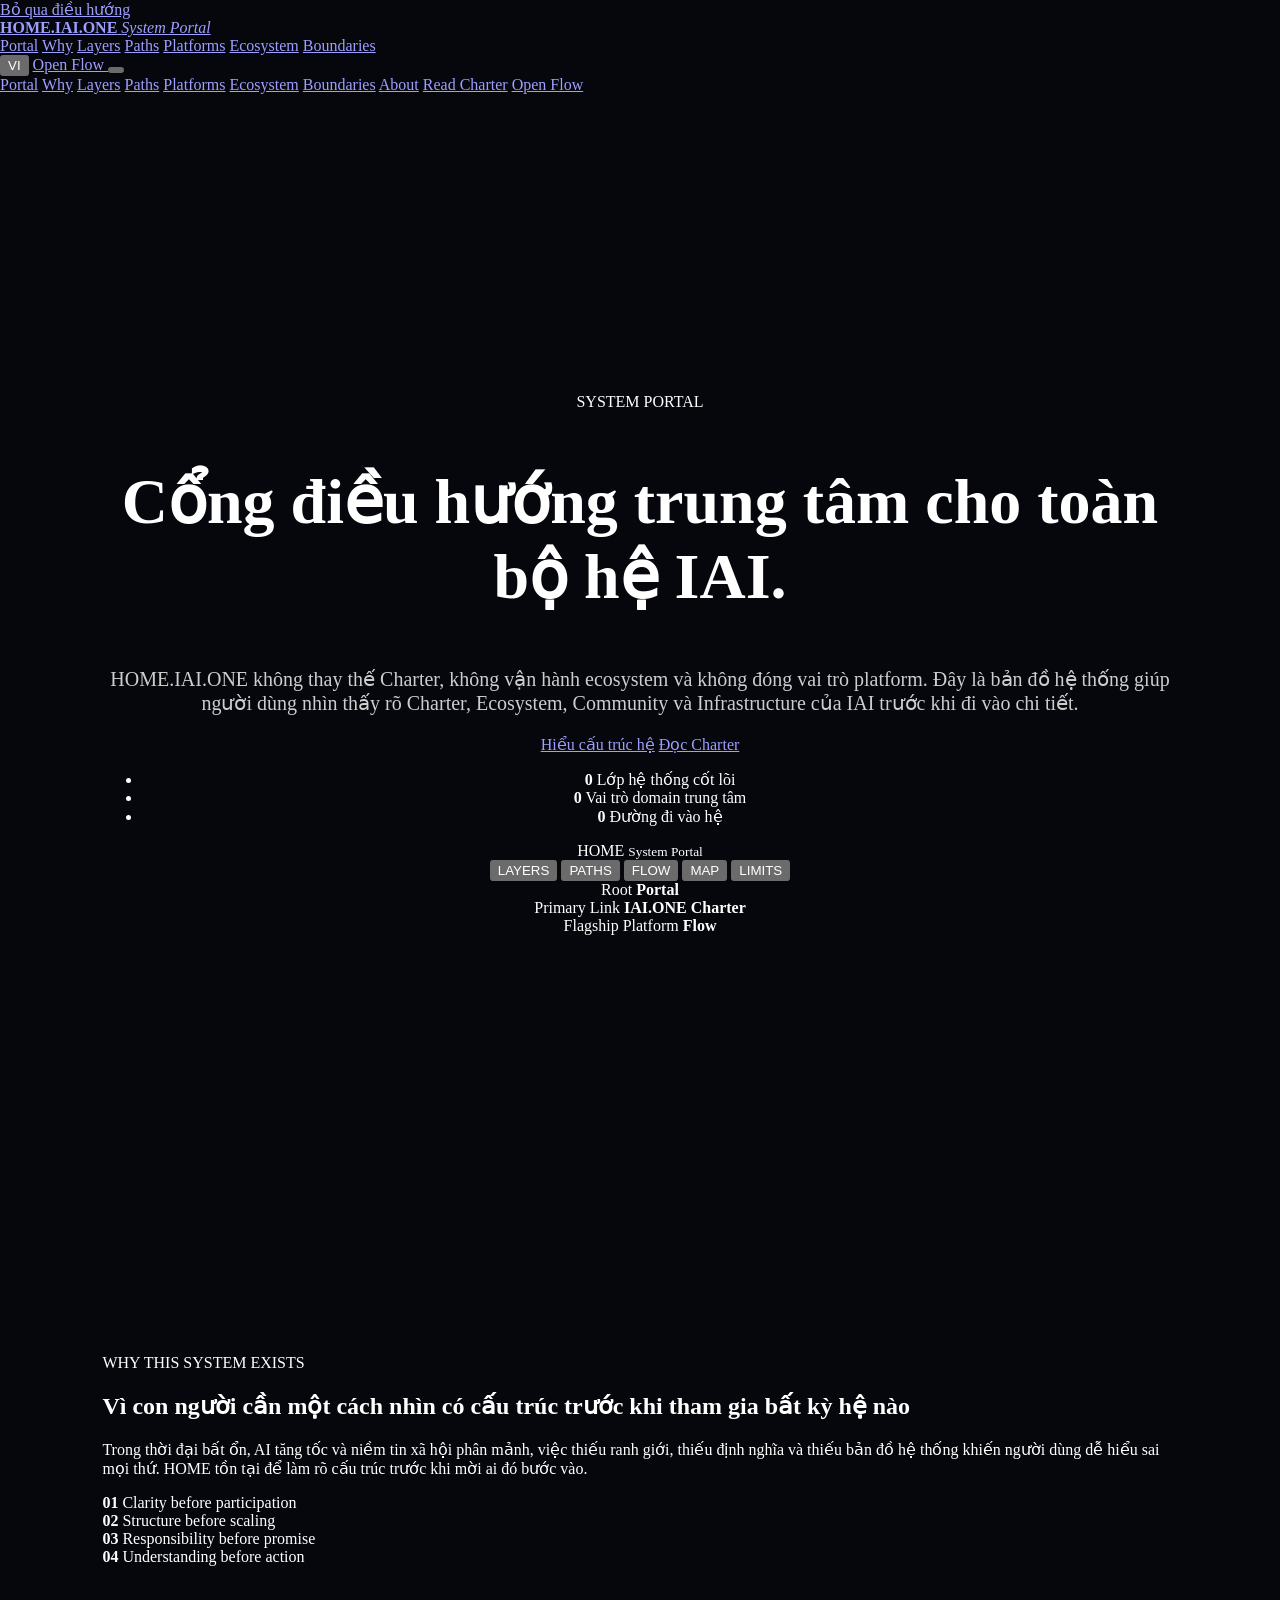
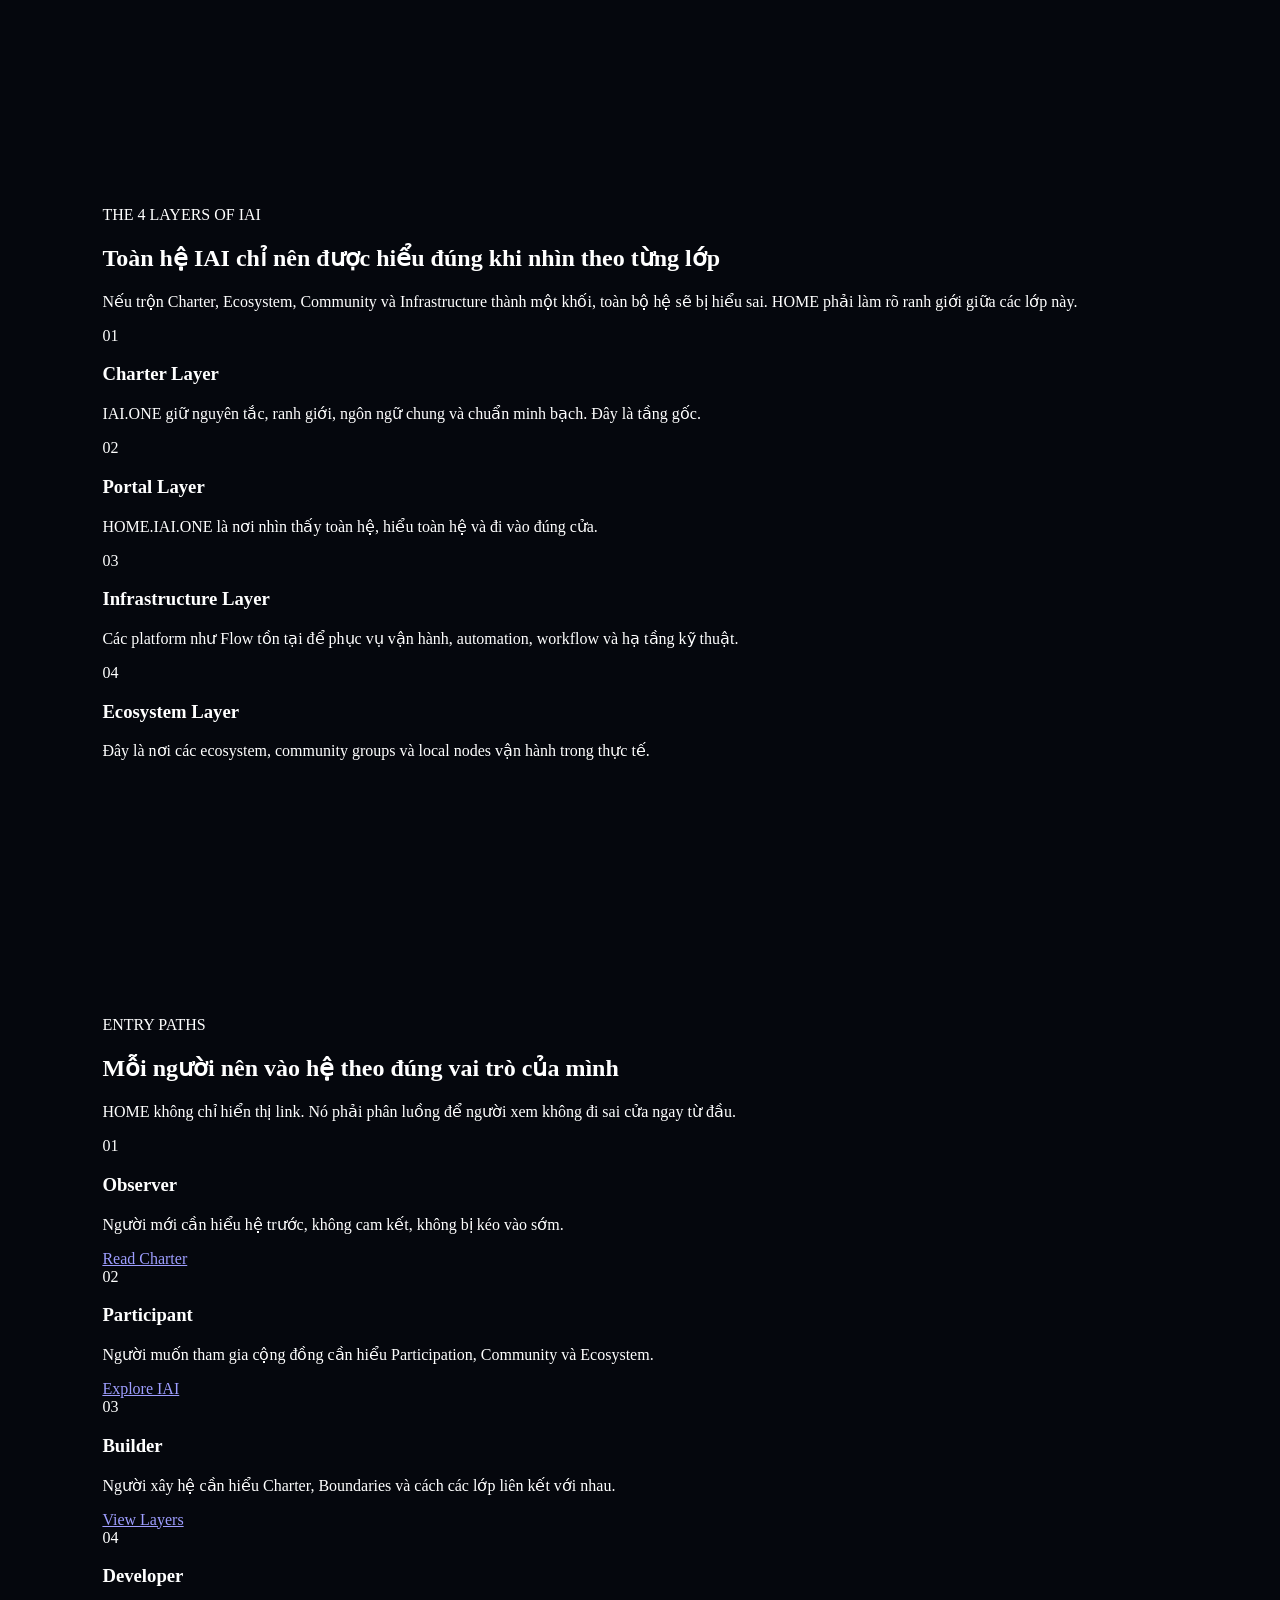
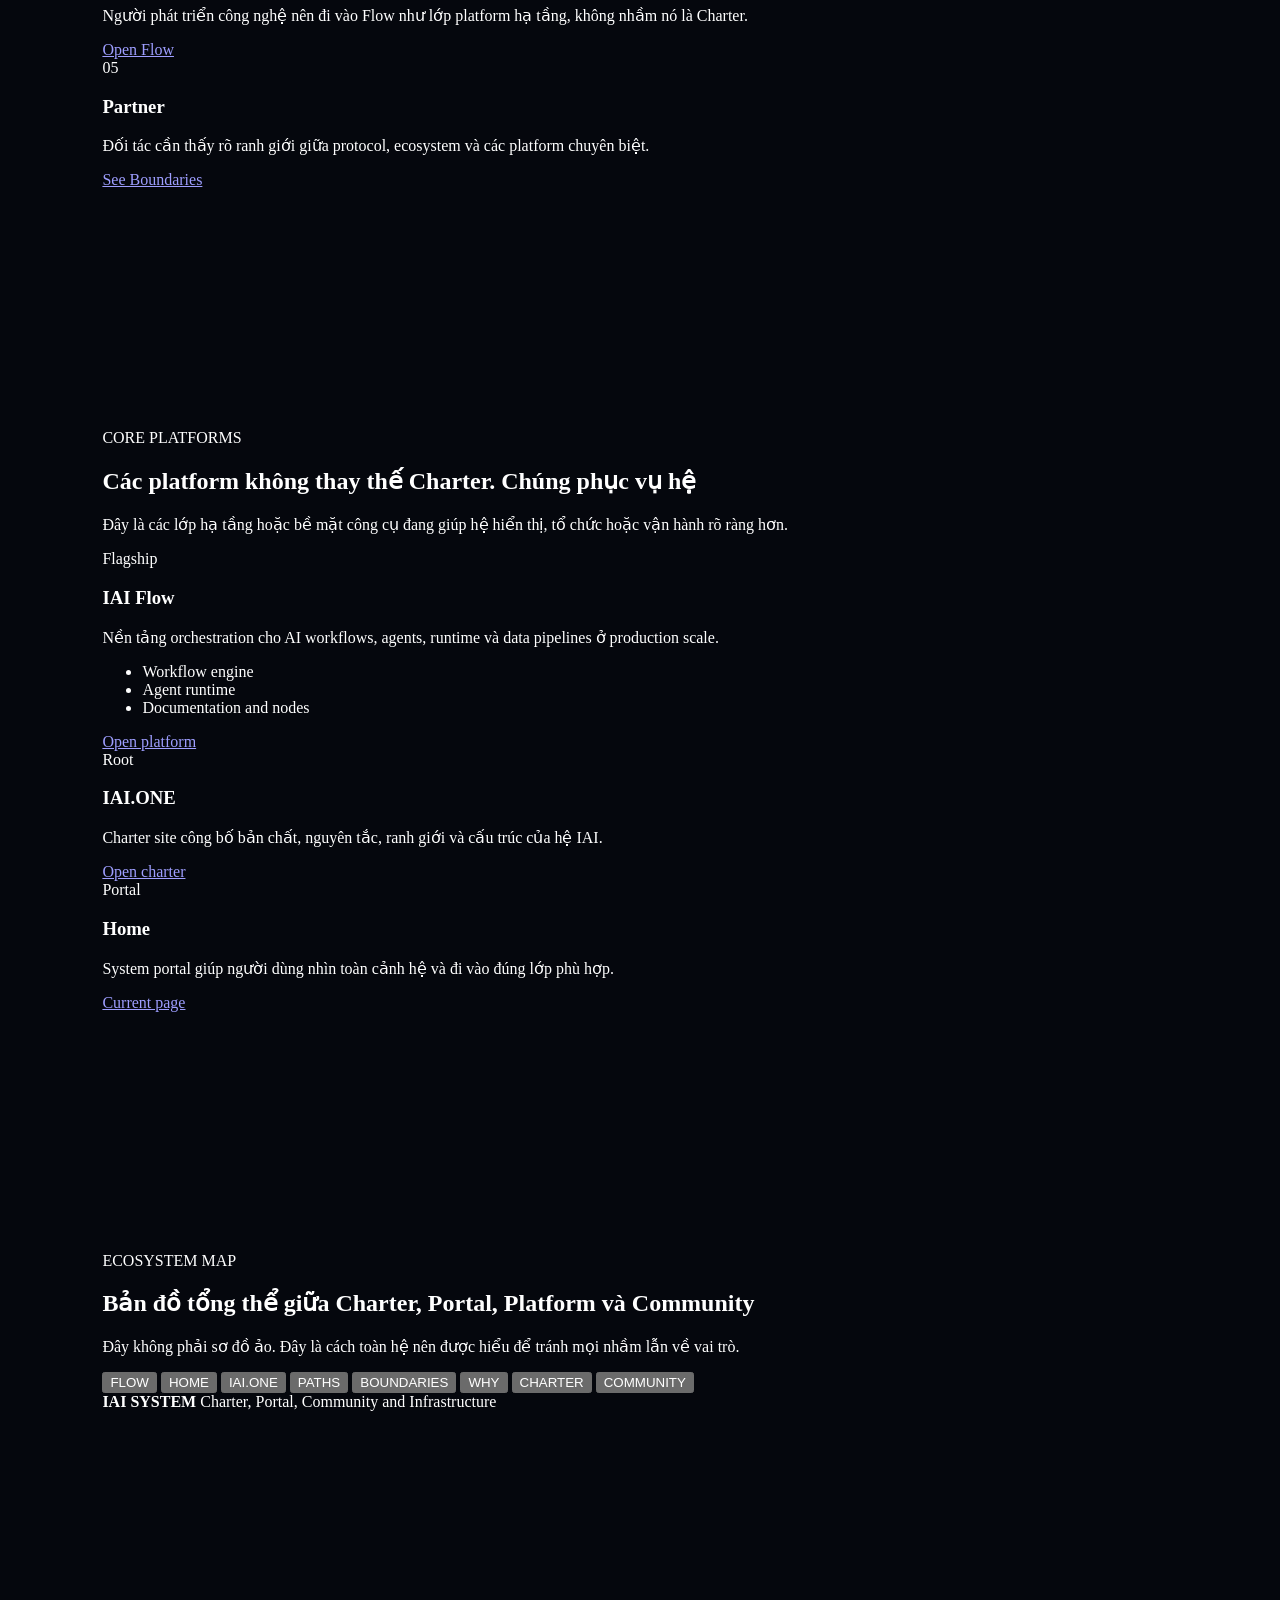
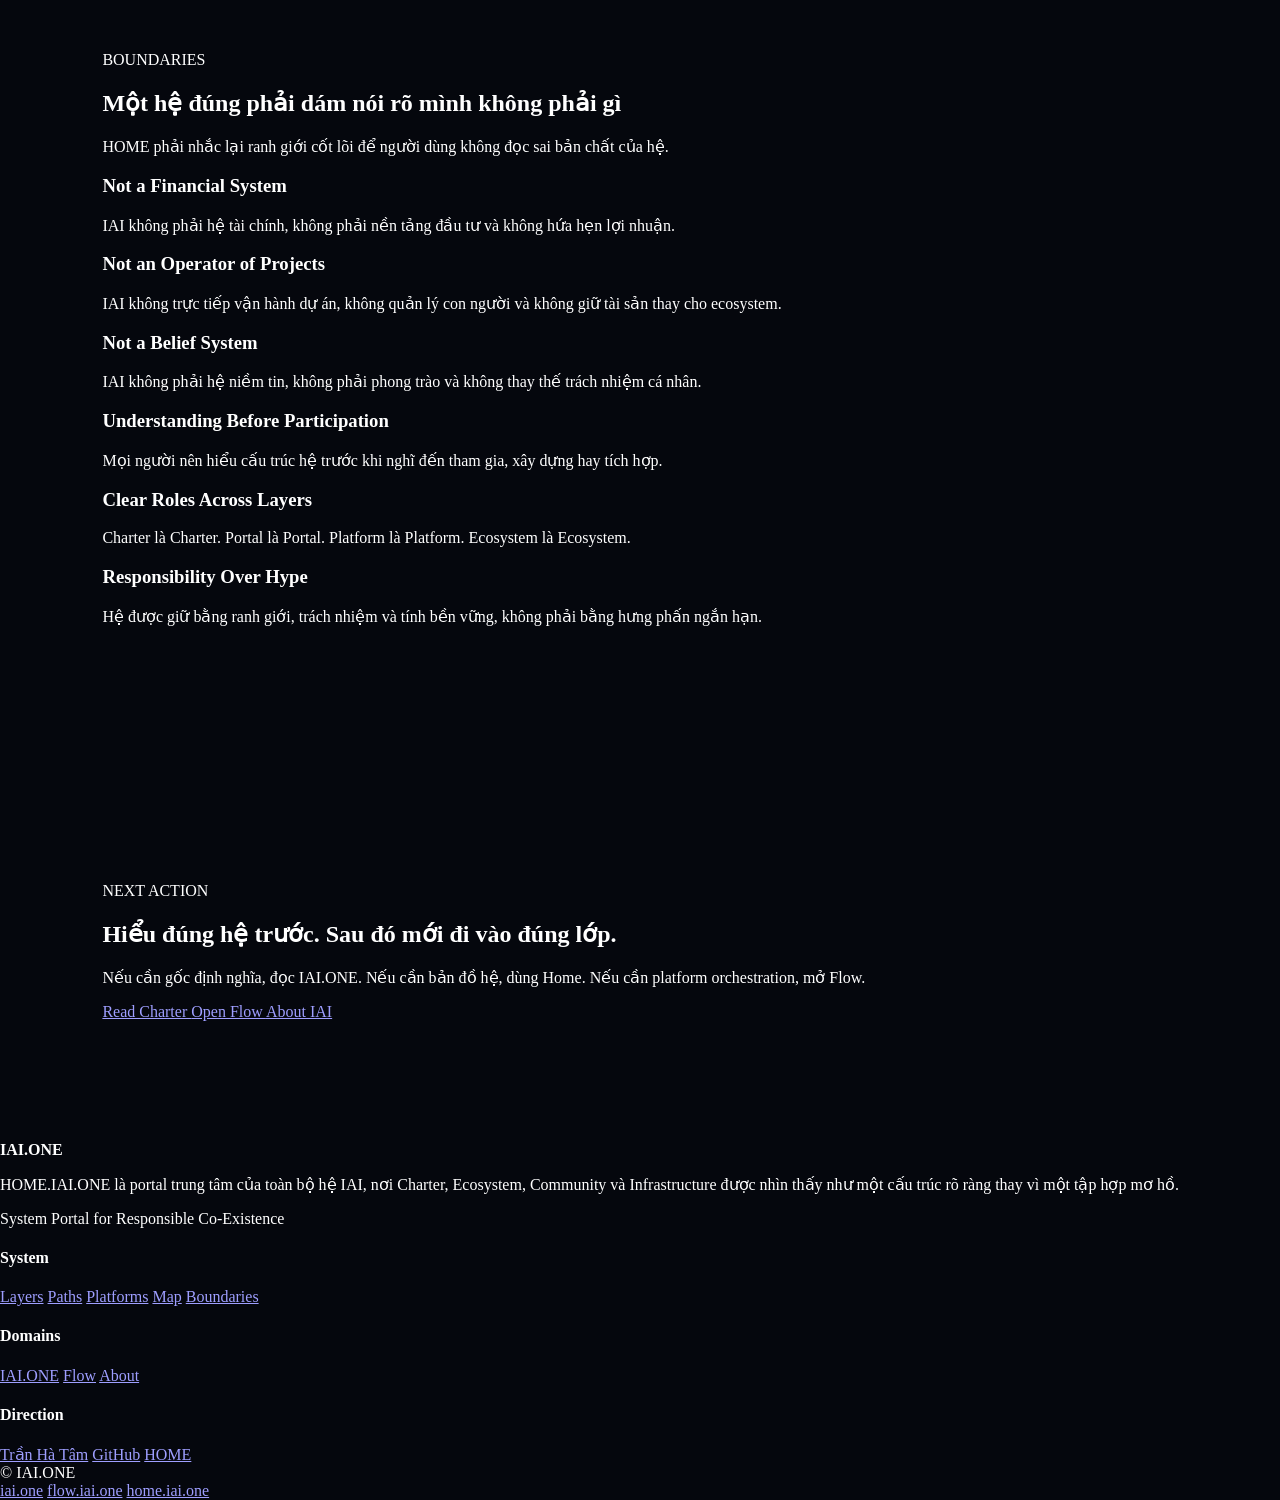
==== commit 055da676: "Update index.html" ====
--- a/index.html
+++ b/index.html
@@ -7,38 +7,37 @@
   <meta name="color-scheme" content="dark" />
   <meta name="format-detection" content="telephone=no" />
 
-  <title>HOME.IAI.ONE — AGI Portal for Human Intelligence Infrastructure</title>
+  <title>HOME.IAI.ONE — System Portal for Charter, Ecosystem, Community and Infrastructure</title>
   <meta
     name="description"
-    content="HOME.IAI.ONE là portal trung tâm của hệ sinh thái IAI.ONE, kết nối AGI architecture, workflow infrastructure, agent systems, knowledge universe và các nền tảng cốt lõi."
+    content="HOME.IAI.ONE là system portal trung tâm của toàn bộ hệ IAI: nơi kết nối Charter, Ecosystem, Community và Infrastructure thành một bản đồ rõ ràng, có trách nhiệm và có thể đi vào đúng cửa."
   />
   <meta
     name="keywords"
-    content="IAI.ONE, home.iai.one, AGI portal, AI workflow, agent systems, AI infrastructure, knowledge universe, Flow IAI, Human Intelligence Infrastructure"
+    content="IAI.ONE, HOME.IAI.ONE, system portal, charter, ecosystem, community, infrastructure, AI workflow, Flow, AGI portal"
   />
   <meta name="robots" content="index,follow,max-image-preview:large,max-snippet:-1,max-video-preview:-1" />
   <link rel="canonical" href="https://home.iai.one/" />
 
   <meta property="og:type" content="website" />
   <meta property="og:site_name" content="IAI.ONE" />
-  <meta property="og:title" content="HOME.IAI.ONE — AGI Portal for Human Intelligence Infrastructure" />
+  <meta property="og:title" content="HOME.IAI.ONE — System Portal for Charter, Ecosystem, Community and Infrastructure" />
   <meta
     property="og:description"
-    content="Portal trung tâm cho AGI architecture, workflow systems, knowledge universe và hệ sinh thái IAI.ONE."
+    content="Portal trung tâm giúp người dùng hiểu IAI Charter, Ecosystem, Community và Infrastructure theo đúng cấu trúc toàn hệ."
   />
   <meta property="og:url" content="https://home.iai.one/" />
   <meta property="og:image" content="https://home.iai.one/assets/og-home.jpg" />
   <meta property="og:locale" content="vi_VN" />
 
   <meta name="twitter:card" content="summary_large_image" />
-  <meta name="twitter:title" content="HOME.IAI.ONE — AGI Portal for Human Intelligence Infrastructure" />
+  <meta name="twitter:title" content="HOME.IAI.ONE — System Portal for Charter, Ecosystem, Community and Infrastructure" />
   <meta
     name="twitter:description"
-    content="Portal trung tâm cho AGI architecture, workflow systems, knowledge universe và hệ sinh thái IAI.ONE."
+    content="Portal trung tâm giúp người dùng nhìn thấy toàn bộ cấu trúc của hệ IAI và đi vào đúng lớp hệ thống."
   />
   <meta name="twitter:image" content="https://home.iai.one/assets/og-home.jpg" />
 
-  <link rel="preconnect" href="https://flow.iai.one" />
   <link rel="stylesheet" href="./style.css" />
   <script defer src="./app.js"></script>
 
@@ -48,7 +47,7 @@
     "@type": "WebSite",
     "name": "HOME.IAI.ONE",
     "url": "https://home.iai.one/",
-    "description": "Portal trung tâm cho AGI architecture, workflow infrastructure, agent systems, knowledge universe và hệ sinh thái IAI.ONE.",
+    "description": "HOME.IAI.ONE là system portal trung tâm của toàn bộ hệ IAI: nơi kết nối Charter, Ecosystem, Community và Infrastructure thành một bản đồ rõ ràng, có trách nhiệm và có thể đi vào đúng cửa.",
     "publisher": {
       "@type": "Organization",
       "name": "IAI.ONE",
@@ -57,7 +56,7 @@
   }
   </script>
 </head>
-<body>
+<body data-page="home">
   <a class="skip-link" href="#main">Bỏ qua điều hướng</a>
 
   <div class="site-bg" aria-hidden="true">
@@ -73,17 +72,18 @@
         <span class="brand-mark"></span>
         <span class="brand-copy">
           <strong>HOME.IAI.ONE</strong>
-          <em>AGI Portal</em>
+          <em>System Portal</em>
         </span>
       </a>
 
       <nav class="desktop-nav" aria-label="Điều hướng chính">
         <a href="#hero">Portal</a>
-        <a href="#architecture">Architecture</a>
+        <a href="#why">Why</a>
+        <a href="#layers">Layers</a>
+        <a href="#paths">Paths</a>
         <a href="#platforms">Platforms</a>
-        <a href="#flow-focus">Flow</a>
-        <a href="#universe">Universe</a>
-        <a href="#mission">Mission</a>
+        <a href="#ecosystem">Ecosystem</a>
+        <a href="#boundaries">Boundaries</a>
       </nav>
 
       <div class="header-actions">
@@ -112,11 +112,14 @@
     <div class="mobile-menu" id="mobileMenu" data-mobile-menu>
       <nav class="mobile-nav" aria-label="Điều hướng di động">
         <a href="#hero">Portal</a>
-        <a href="#architecture">Architecture</a>
+        <a href="#why">Why</a>
+        <a href="#layers">Layers</a>
+        <a href="#paths">Paths</a>
         <a href="#platforms">Platforms</a>
-        <a href="#flow-focus">Flow</a>
-        <a href="#universe">Universe</a>
-        <a href="#mission">Mission</a>
+        <a href="#ecosystem">Ecosystem</a>
+        <a href="#boundaries">Boundaries</a>
+        <a href="./about.html">About</a>
+        <a href="https://iai.one/" target="_blank" rel="noopener">Read Charter</a>
         <a href="https://flow.iai.one/" target="_blank" rel="noopener">Open Flow</a>
       </nav>
     </div>
@@ -126,34 +129,32 @@
     <section class="hero section" id="hero">
       <div class="container hero-grid">
         <div class="hero-copy reveal">
-          <div class="eyebrow" data-i18n="heroEyebrow">HUMAN INTELLIGENCE INFRASTRUCTURE</div>
+          <div class="eyebrow" data-i18n="heroEyebrow">SYSTEM PORTAL</div>
           <h1 data-i18n="heroTitle">
-            Portal trung tâm cho AGI architecture, workflow systems và hệ sinh thái trí tuệ thế hệ mới.
+            Cổng điều hướng trung tâm cho toàn bộ hệ IAI.
           </h1>
           <p class="hero-lead" data-i18n="heroLead">
-            HOME.IAI.ONE không chỉ là trang chủ. Đây là lớp định vị chiến lược cho toàn bộ hệ IAI.ONE:
-            nơi kết nối orchestration, platform launcher, knowledge universe, mission systems và những cổng vận hành quan trọng nhất.
+            HOME.IAI.ONE không thay thế Charter, không vận hành ecosystem và không đóng vai trò platform.
+            Đây là bản đồ hệ thống giúp người dùng nhìn thấy rõ Charter, Ecosystem, Community và Infrastructure của IAI trước khi đi vào chi tiết.
           </p>
 
           <div class="hero-actions">
-            <a class="button button-primary" href="#platforms" data-i18n="heroPrimary">Khám phá portal</a>
-            <a class="button button-secondary" href="https://flow.iai.one/" target="_blank" rel="noopener" data-i18n="heroSecondary">
-              Mở IAI Flow
-            </a>
+            <a class="button button-primary" href="#layers" data-i18n="heroPrimary">Hiểu cấu trúc hệ</a>
+            <a class="button button-secondary" href="https://iai.one/" target="_blank" rel="noopener" data-i18n="heroSecondary">Đọc Charter</a>
           </div>
 
           <ul class="hero-metrics" aria-label="Tóm tắt hệ thống">
             <li class="metric-card reveal">
-              <strong data-count="12">0</strong>
-              <span data-i18n="metric1">Lớp vận hành cốt lõi</span>
+              <strong data-count="4">0</strong>
+              <span data-i18n="metric1">Lớp hệ thống cốt lõi</span>
             </li>
             <li class="metric-card reveal">
-              <strong data-count="9">0</strong>
-              <span data-i18n="metric2">Portal và nền tảng liên kết</span>
+              <strong data-count="3">0</strong>
+              <span data-i18n="metric2">Vai trò domain trung tâm</span>
             </li>
             <li class="metric-card reveal">
-              <strong data-count="99">0</strong>
-              <span data-i18n="metric3">Khả năng mở rộng theo cụm</span>
+              <strong data-count="8">0</strong>
+              <span data-i18n="metric3">Đường đi vào hệ</span>
             </li>
           </ul>
         </div>
@@ -172,29 +173,29 @@
               <div class="core-ring ring-c"></div>
 
               <div class="core-center">
-                <span>IAI</span>
-                <small>AGI Portal</small>
+                <span>HOME</span>
+                <small>System Portal</small>
               </div>
 
-              <button class="orbit-node node-1" type="button" data-scroll="#architecture">ARCH</button>
-              <button class="orbit-node node-2" type="button" data-scroll="#platforms">APPS</button>
-              <button class="orbit-node node-3" type="button" data-scroll="#flow-focus">FLOW</button>
-              <button class="orbit-node node-4" type="button" data-scroll="#universe">KNOW</button>
-              <button class="orbit-node node-5" type="button" data-scroll="#mission">OS</button>
+              <button class="orbit-node node-1" type="button" data-scroll="#layers">LAYERS</button>
+              <button class="orbit-node node-2" type="button" data-scroll="#paths">PATHS</button>
+              <button class="orbit-node node-3" type="button" data-scroll="#platforms">FLOW</button>
+              <button class="orbit-node node-4" type="button" data-scroll="#ecosystem">MAP</button>
+              <button class="orbit-node node-5" type="button" data-scroll="#boundaries">LIMITS</button>
             </div>
 
             <div class="portal-status">
               <div class="status-box">
-                <span data-i18n="statusLabel1">Runtime</span>
-                <strong>Stable</strong>
+                <span data-i18n="statusLabel1">Root</span>
+                <strong>Portal</strong>
               </div>
               <div class="status-box">
-                <span data-i18n="statusLabel2">Mode</span>
-                <strong>Production</strong>
+                <span data-i18n="statusLabel2">Primary Link</span>
+                <strong>IAI.ONE Charter</strong>
               </div>
               <div class="status-box">
-                <span data-i18n="statusLabel3">Access</span>
-                <strong>Public Portal</strong>
+                <span data-i18n="statusLabel3">Flagship Platform</span>
+                <strong>Flow</strong>
               </div>
             </div>
           </div>
@@ -202,98 +203,130 @@
       </div>
     </section>
 
-    <section class="section section-intro">
+    <section class="section section-intro" id="why">
       <div class="container">
         <div class="intro-banner glass reveal">
           <div class="intro-copy">
-            <div class="eyebrow">PORTAL LOGIC</div>
-            <h2 data-i18n="introTitle">Một portal AGI mạnh phải rõ thứ tự đi vào hệ thống</h2>
-            <p data-i18n="introLead">
-              Người dùng phải nhìn ra ngay đâu là tầng định vị, đâu là tầng orchestration, đâu là tầng platform launcher,
-              đâu là lớp tri thức, đâu là mission layer và đâu là những cổng quan trọng nhất để bắt đầu.
+            <div class="eyebrow" data-i18n="whyEyebrow">WHY THIS SYSTEM EXISTS</div>
+            <h2 data-i18n="whyTitle">Vì con người cần một cách nhìn có cấu trúc trước khi tham gia bất kỳ hệ nào</h2>
+            <p data-i18n="whyLead">
+              Trong thời đại bất ổn, AI tăng tốc và niềm tin xã hội phân mảnh, việc thiếu ranh giới, thiếu định nghĩa và thiếu bản đồ hệ thống khiến người dùng dễ hiểu sai mọi thứ.
+              HOME tồn tại để làm rõ cấu trúc trước khi mời ai đó bước vào.
             </p>
           </div>
 
           <div class="intro-mini-grid">
             <div class="mini-box reveal">
               <strong>01</strong>
-              <span>Identity</span>
+              <span>Clarity before participation</span>
             </div>
             <div class="mini-box reveal">
               <strong>02</strong>
-              <span>Gateway</span>
+              <span>Structure before scaling</span>
             </div>
             <div class="mini-box reveal">
               <strong>03</strong>
-              <span>Orchestration</span>
+              <span>Responsibility before promise</span>
             </div>
             <div class="mini-box reveal">
               <strong>04</strong>
-              <span>Universe</span>
-            </div>
-          </div>
-        </div>
-      </div>
-    </section>
-
-    <section class="section" id="architecture">
+              <span>Understanding before action</span>
+            </div>
+          </div>
+        </div>
+      </div>
+    </section>
+
+    <section class="section" id="layers">
       <div class="container">
         <div class="section-head reveal">
-          <div class="eyebrow" data-i18n="architectureEyebrow">AGI ARCHITECTURE</div>
-          <h2 data-i18n="architectureTitle">Kiến trúc nhiều lớp cho một portal AGI có thể mở rộng thật sự</h2>
-          <p data-i18n="architectureLead">
-            Không chỉ là landing page. Đây phải là một portal vận hành được: rõ tầng định vị, rõ tầng orchestration,
-            rõ platform launcher, rõ knowledge layer và rõ mission layer.
+          <div class="eyebrow" data-i18n="layersEyebrow">THE 4 LAYERS OF IAI</div>
+          <h2 data-i18n="layersTitle">Toàn hệ IAI chỉ nên được hiểu đúng khi nhìn theo từng lớp</h2>
+          <p data-i18n="layersLead">
+            Nếu trộn Charter, Ecosystem, Community và Infrastructure thành một khối, toàn bộ hệ sẽ bị hiểu sai. HOME phải làm rõ ranh giới giữa các lớp này.
           </p>
         </div>
 
         <div class="architecture-grid">
           <article class="feature-card reveal">
             <span class="feature-index">01</span>
-            <h3 data-i18n="arch1Title">Identity Layer</h3>
-            <p data-i18n="arch1Text">
-              HOME.IAI.ONE phải là điểm vào chiến lược của toàn bộ hệ sinh thái, không phải trang giới thiệu chung chung.
+            <h3 data-i18n="layer1Title">Charter Layer</h3>
+            <p data-i18n="layer1Text">
+              IAI.ONE giữ nguyên tắc, ranh giới, ngôn ngữ chung và chuẩn minh bạch. Đây là tầng gốc.
             </p>
           </article>
 
           <article class="feature-card reveal">
             <span class="feature-index">02</span>
-            <h3 data-i18n="arch2Title">Platform Gateway</h3>
-            <p data-i18n="arch2Text">
-              Mọi nền tảng cốt lõi phải được mở như một launchpad có vai trò, trật tự và định nghĩa rõ ràng.
+            <h3 data-i18n="layer2Title">Portal Layer</h3>
+            <p data-i18n="layer2Text">
+              HOME.IAI.ONE là nơi nhìn thấy toàn hệ, hiểu toàn hệ và đi vào đúng cửa.
             </p>
           </article>
 
           <article class="feature-card reveal">
             <span class="feature-index">03</span>
-            <h3 data-i18n="arch3Title">AGI Orchestration</h3>
-            <p data-i18n="arch3Text">
-              Flow, runtime, agent network và automation phải đứng thành một lớp chiến lược riêng.
+            <h3 data-i18n="layer3Title">Infrastructure Layer</h3>
+            <p data-i18n="layer3Text">
+              Các platform như Flow tồn tại để phục vụ vận hành, automation, workflow và hạ tầng kỹ thuật.
             </p>
           </article>
 
           <article class="feature-card reveal">
             <span class="feature-index">04</span>
-            <h3 data-i18n="arch4Title">Knowledge Universe</h3>
-            <p data-i18n="arch4Text">
-              Bản đồ tri thức, research directions và các hệ tri thức ứng dụng cần có không gian hiển thị riêng.
-            </p>
-          </article>
-
-          <article class="feature-card reveal">
-            <span class="feature-index">05</span>
-            <h3 data-i18n="arch5Title">Human Mission OS</h3>
-            <p data-i18n="arch5Text">
-              Portal phải thể hiện mục tiêu cuối cùng là mở rộng năng lực con người, không chỉ phô diễn công nghệ.
-            </p>
-          </article>
-
-          <article class="feature-card reveal">
-            <span class="feature-index">06</span>
-            <h3 data-i18n="arch6Title">Production Shell</h3>
-            <p data-i18n="arch6Text">
-              Desktop, mobile, nav, chuyển động, chiều sâu thị giác và semantic structure đều phải đạt chuẩn production.
-            </p>
+            <h3 data-i18n="layer4Title">Ecosystem Layer</h3>
+            <p data-i18n="layer4Text">
+              Đây là nơi các ecosystem, community groups và local nodes vận hành trong thực tế.
+            </p>
+          </article>
+        </div>
+      </div>
+    </section>
+
+    <section class="section" id="paths">
+      <div class="container">
+        <div class="section-head reveal">
+          <div class="eyebrow" data-i18n="pathsEyebrow">ENTRY PATHS</div>
+          <h2 data-i18n="pathsTitle">Mỗi người nên vào hệ theo đúng vai trò của mình</h2>
+          <p data-i18n="pathsLead">
+            HOME không chỉ hiển thị link. Nó phải phân luồng để người xem không đi sai cửa ngay từ đầu.
+          </p>
+        </div>
+
+        <div class="control-grid">
+          <article class="control-card reveal">
+            <span class="control-badge">01</span>
+            <h3 data-i18n="path1Title">Observer</h3>
+            <p data-i18n="path1Text">Người mới cần hiểu hệ trước, không cam kết, không bị kéo vào sớm.</p>
+            <a href="https://iai.one/" target="_blank" rel="noopener">Read Charter</a>
+          </article>
+
+          <article class="control-card reveal">
+            <span class="control-badge">02</span>
+            <h3 data-i18n="path2Title">Participant</h3>
+            <p data-i18n="path2Text">Người muốn tham gia cộng đồng cần hiểu Participation, Community và Ecosystem.</p>
+            <a href="https://iai.one/" target="_blank" rel="noopener">Explore IAI</a>
+          </article>
+
+          <article class="control-card reveal">
+            <span class="control-badge">03</span>
+            <h3 data-i18n="path3Title">Builder</h3>
+            <p data-i18n="path3Text">Người xây hệ cần hiểu Charter, Boundaries và cách các lớp liên kết với nhau.</p>
+            <a href="#layers">View Layers</a>
+          </article>
+
+          <article class="control-card reveal">
+            <span class="control-badge">04</span>
+            <h3 data-i18n="path4Title">Developer</h3>
+            <p data-i18n="path4Text">Người phát triển công nghệ nên đi vào Flow như lớp platform hạ tầng, không nhầm nó là Charter.</p>
+            <a href="https://flow.iai.one/" target="_blank" rel="noopener">Open Flow</a>
+          </article>
+
+          <article class="control-card reveal">
+            <span class="control-badge">05</span>
+            <h3 data-i18n="path5Title">Partner</h3>
+            <p data-i18n="path5Text">Đối tác cần thấy rõ ranh giới giữa protocol, ecosystem và các platform chuyên biệt.</p>
+            <a href="#boundaries">See Boundaries</a>
           </article>
         </div>
       </div>
@@ -303,9 +336,9 @@
       <div class="container">
         <div class="section-head reveal">
           <div class="eyebrow" data-i18n="platformsEyebrow">CORE PLATFORMS</div>
-          <h2 data-i18n="platformsTitle">Launchpad trung tâm cho các nền tảng cốt lõi</h2>
+          <h2 data-i18n="platformsTitle">Các platform không thay thế Charter. Chúng phục vụ hệ</h2>
           <p data-i18n="platformsLead">
-            Đây là nơi người dùng hiểu ngay hệ sinh thái đang đi đâu, mỗi nền tảng làm gì và nên bước vào đâu trước.
+            Đây là các lớp hạ tầng hoặc bề mặt công cụ đang giúp hệ hiển thị, tổ chức hoặc vận hành rõ ràng hơn.
           </p>
         </div>
 
@@ -316,210 +349,121 @@
               <h3>IAI Flow</h3>
             </div>
             <p data-i18n="flowCardText">
-              Hạ tầng orchestration cho workflow AI, agent network, node systems và runtime automation.
+              Nền tảng orchestration cho AI workflows, agents, runtime và data pipelines ở production scale.
             </p>
             <ul class="platform-points">
               <li>Workflow engine</li>
-              <li>Node and agent graph</li>
-              <li>Runtime execution</li>
+              <li>Agent runtime</li>
+              <li>Documentation and nodes</li>
             </ul>
             <a href="https://flow.iai.one/" target="_blank" rel="noopener">Open platform</a>
           </article>
 
           <article class="platform-card reveal">
             <div class="platform-top">
-              <span class="platform-badge">Intelligence</span>
-              <h3>LifeCode</h3>
-            </div>
-            <p>Human life intelligence system for timeline, behavior, mission, risk and decision mapping.</p>
-            <a href="https://lifecode.iai.one/" target="_blank" rel="noopener">Open platform</a>
+              <span class="platform-badge">Root</span>
+              <h3>IAI.ONE</h3>
+            </div>
+            <p data-i18n="iaiCardText">
+              Charter site công bố bản chất, nguyên tắc, ranh giới và cấu trúc của hệ IAI.
+            </p>
+            <a href="https://iai.one/" target="_blank" rel="noopener">Open charter</a>
           </article>
 
           <article class="platform-card reveal">
             <div class="platform-top">
-              <span class="platform-badge">Community</span>
-              <h3>Nhà Chung</h3>
-            </div>
-            <p>Community operating system for living, learning, working, investing and long term co-building.</p>
-            <a href="https://nhachung.org/" target="_blank" rel="noopener">Open platform</a>
-          </article>
-
-          <article class="platform-card reveal">
-            <div class="platform-top">
-              <span class="platform-badge">Network</span>
-              <h3>Muôn Nơi</h3>
-            </div>
-            <p>Global Vietnamese dialogue, trust, movement and ecosystem connection layer.</p>
-            <a href="https://muonnoi.org/" target="_blank" rel="noopener">Open platform</a>
-          </article>
-
-          <article class="platform-card reveal">
-            <div class="platform-top">
-              <span class="platform-badge">Story</span>
-              <h3>DSTS</h3>
-            </div>
-            <p>Storytelling and honoring platform for Vietnamese talent, stars, creators and global builders.</p>
-            <a href="https://duongsaotoasang.com/" target="_blank" rel="noopener">Open platform</a>
-          </article>
-
-          <article class="platform-card reveal">
-            <div class="platform-top">
-              <span class="platform-badge">Founder</span>
-              <h3>Tran Ha Tam</h3>
-            </div>
-            <p>Founder profile, philosophy, projects, vision and long horizon ecosystem direction.</p>
-            <a href="https://tranhatam.com/" target="_blank" rel="noopener">Open platform</a>
-          </article>
-        </div>
-      </div>
-    </section>
-
-    <section class="section" id="flow-focus">
-      <div class="container flow-grid">
-        <div class="flow-copy reveal">
-          <div class="eyebrow" data-i18n="flowEyebrow">FLAGSHIP SYSTEM</div>
-          <h2 data-i18n="flowTitle">IAI Flow phải hiện ra như engine trung tâm của thời đại workflow thông minh</h2>
-          <p data-i18n="flowLead">
-            Khi người dùng vào HOME.IAI.ONE, họ phải nhìn thấy ngay Flow là lớp orchestration có khả năng kết nối AI,
-            logic vận hành, runtime và hệ tác nhân trong cùng một kiến trúc.
+              <span class="platform-badge">Portal</span>
+              <h3>Home</h3>
+            </div>
+            <p data-i18n="homeCardText">
+              System portal giúp người dùng nhìn toàn cảnh hệ và đi vào đúng lớp phù hợp.
+            </p>
+            <a href="#hero">Current page</a>
+          </article>
+        </div>
+      </div>
+    </section>
+
+    <section class="section" id="ecosystem">
+      <div class="container">
+        <div class="section-head reveal">
+          <div class="eyebrow" data-i18n="ecosystemEyebrow">ECOSYSTEM MAP</div>
+          <h2 data-i18n="ecosystemTitle">Bản đồ tổng thể giữa Charter, Portal, Platform và Community</h2>
+          <p data-i18n="ecosystemLead">
+            Đây không phải sơ đồ ảo. Đây là cách toàn hệ nên được hiểu để tránh mọi nhầm lẫn về vai trò.
           </p>
-
-          <div class="flow-checklist">
-            <div class="check-item reveal">
-              <strong>Workflow Engine</strong>
-              <span data-i18n="flowPoint1">Thiết kế, chạy và quan sát execution graph theo mô hình mở rộng dài hạn.</span>
-            </div>
-            <div class="check-item reveal">
-              <strong>Agent Network</strong>
-              <span data-i18n="flowPoint2">Điều phối nhiều agent trong cùng pipeline thay vì dùng AI rời rạc từng điểm.</span>
-            </div>
-            <div class="check-item reveal">
-              <strong>Developer Surface</strong>
-              <span data-i18n="flowPoint3">Mở đường vào docs, modules, node building và logic tích hợp hệ sinh thái.</span>
-            </div>
-          </div>
-
-          <a class="button button-primary" href="https://flow.iai.one/" target="_blank" rel="noopener" data-i18n="flowButton">
-            Truy cập IAI Flow
-          </a>
-        </div>
-
-        <div class="flow-visual reveal">
-          <div class="flow-board glass">
-            <div class="board-row">
-              <div class="board-box">
-                <span>INPUT</span>
-                <strong>Data • Prompt • Event</strong>
-              </div>
-              <div class="board-arrow"></div>
-              <div class="board-box active">
-                <span>FLOW</span>
-                <strong>Route • Logic • Runtime</strong>
-              </div>
-            </div>
-
-            <div class="board-row">
-              <div class="board-box">
-                <span>AGENTS</span>
-                <strong>Planner • Operator • Evaluator</strong>
-              </div>
-              <div class="board-arrow"></div>
-              <div class="board-box">
-                <span>OUTPUT</span>
-                <strong>Action • Report • Portal State</strong>
-              </div>
-            </div>
-
-            <div class="board-footer">
-              <span>Portal ready orchestration shell</span>
-              <strong>flow.iai.one</strong>
-            </div>
-          </div>
-        </div>
-      </div>
-    </section>
-
-    <section class="section" id="universe">
+        </div>
+
+        <div class="ecosystem-shell glass reveal">
+          <div class="ecosystem-map">
+            <button class="ecosystem-node e1" type="button" data-scroll="#platforms">FLOW</button>
+            <button class="ecosystem-node e2" type="button" data-scroll="#layers">HOME</button>
+            <button class="ecosystem-node e3" type="button" onclick="window.open('https://iai.one/','_blank','noopener')">IAI.ONE</button>
+            <button class="ecosystem-node e4" type="button" data-scroll="#paths">PATHS</button>
+            <button class="ecosystem-node e5" type="button" data-scroll="#boundaries">BOUNDARIES</button>
+            <button class="ecosystem-node e6" type="button" data-scroll="#why">WHY</button>
+            <button class="ecosystem-node e7" type="button" data-scroll="#layers">CHARTER</button>
+            <button class="ecosystem-node e8" type="button" data-scroll="#paths">COMMUNITY</button>
+
+            <div class="ecosystem-center">
+              <strong>IAI SYSTEM</strong>
+              <span data-i18n="ecosystemCenter">Charter, Portal, Community and Infrastructure</span>
+            </div>
+          </div>
+        </div>
+      </div>
+    </section>
+
+    <section class="section" id="boundaries">
       <div class="container">
         <div class="section-head reveal">
-          <div class="eyebrow" data-i18n="universeEyebrow">KNOWLEDGE UNIVERSE</div>
-          <h2 data-i18n="universeTitle">Bản đồ tri thức không gian rộng cho AGI, con người và nền văn minh</h2>
-          <p data-i18n="universeLead">
-            Phần này không cần giả 3D nặng nề, mà cần tạo được cảm giác về một hệ tri thức sống, có chiều sâu,
-            có lớp, có khả năng mở rộng.
-          </p>
-        </div>
-
-        <div class="universe-map glass reveal">
-          <button class="universe-node u1" type="button">AGI</button>
-          <button class="universe-node u2" type="button">FLOW</button>
-          <button class="universe-node u3" type="button">LIFECODE</button>
-          <button class="universe-node u4" type="button">COMMUNITY</button>
-          <button class="universe-node u5" type="button">RESEARCH</button>
-          <button class="universe-node u6" type="button">OS</button>
-          <button class="universe-node u7" type="button">MISSION</button>
-          <button class="universe-node u8" type="button">PORTALS</button>
-          <button class="universe-node u9" type="button">DATA</button>
-
-          <div class="universe-center">
-            <strong>IAI.UNIVERSE</strong>
-            <span data-i18n="universeCenter">A living map of intelligence systems</span>
-          </div>
-        </div>
-      </div>
-    </section>
-
-    <section class="section" id="mission">
-      <div class="container">
-        <div class="section-head reveal">
-          <div class="eyebrow" data-i18n="missionEyebrow">MISSION LAYER</div>
-          <h2 data-i18n="missionTitle">Một portal AGI không chỉ đẹp, mà phải rõ cấu trúc, rõ vai trò và rõ tương lai</h2>
-          <p data-i18n="missionLead">
-            HOME.IAI.ONE là cổng điều hướng chiến lược cho toàn bộ hệ sinh thái IAI, nơi người dùng, developer,
-            founder và đối tác có thể hiểu, khám phá và đi vào từng lớp vận hành quan trọng nhất.
+          <div class="eyebrow" data-i18n="boundariesEyebrow">BOUNDARIES</div>
+          <h2 data-i18n="boundariesTitle">Một hệ đúng phải dám nói rõ mình không phải gì</h2>
+          <p data-i18n="boundariesLead">
+            HOME phải nhắc lại ranh giới cốt lõi để người dùng không đọc sai bản chất của hệ.
           </p>
         </div>
 
         <div class="mission-grid">
           <article class="mission-card reveal">
-            <h3 data-i18n="missionCard1Title">Strategic Entry Point</h3>
-            <p data-i18n="missionCard1Text">
-              Trang chủ phải đóng vai trò như lớp định hướng đầu tiên cho toàn bộ hệ IAI, không chỉ là landing page giới thiệu.
+            <h3 data-i18n="boundary1Title">Not a Financial System</h3>
+            <p data-i18n="boundary1Text">
+              IAI không phải hệ tài chính, không phải nền tảng đầu tư và không hứa hẹn lợi nhuận.
             </p>
           </article>
 
           <article class="mission-card reveal">
-            <h3 data-i18n="missionCard2Title">Operational Clarity</h3>
-            <p data-i18n="missionCard2Text">
-              Mọi lớp trong hệ phải có định nghĩa, vai trò và đường dẫn rõ ràng.
+            <h3 data-i18n="boundary2Title">Not an Operator of Projects</h3>
+            <p data-i18n="boundary2Text">
+              IAI không trực tiếp vận hành dự án, không quản lý con người và không giữ tài sản thay cho ecosystem.
             </p>
           </article>
 
           <article class="mission-card reveal">
-            <h3 data-i18n="missionCard3Title">Human Directed AGI</h3>
-            <p data-i18n="missionCard3Text">
-              AGI phải vận hành dưới định hướng của con người, minh bạch và có thể kiểm soát.
+            <h3 data-i18n="boundary3Title">Not a Belief System</h3>
+            <p data-i18n="boundary3Text">
+              IAI không phải hệ niềm tin, không phải phong trào và không thay thế trách nhiệm cá nhân.
             </p>
           </article>
 
           <article class="mission-card reveal">
-            <h3 data-i18n="missionCard4Title">Portal Architecture</h3>
-            <p data-i18n="missionCard4Text">
-              HOME.IAI.ONE phải là cổng vào toàn bộ ecosystem, kết nối Flow, runtime systems, governance và public knowledge.
+            <h3 data-i18n="boundary4Title">Understanding Before Participation</h3>
+            <p data-i18n="boundary4Text">
+              Mọi người nên hiểu cấu trúc hệ trước khi nghĩ đến tham gia, xây dựng hay tích hợp.
             </p>
           </article>
 
           <article class="mission-card reveal">
-            <h3 data-i18n="missionCard5Title">Trust By Design</h3>
-            <p data-i18n="missionCard5Text">
-              Bảo mật, quyền riêng tư, xác thực nguồn dữ liệu và khả năng kiểm chứng phải nằm ở tầng thiết kế đầu tiên.
+            <h3 data-i18n="boundary5Title">Clear Roles Across Layers</h3>
+            <p data-i18n="boundary5Text">
+              Charter là Charter. Portal là Portal. Platform là Platform. Ecosystem là Ecosystem.
             </p>
           </article>
 
           <article class="mission-card reveal">
-            <h3 data-i18n="missionCard6Title">Civilization Scale Thinking</h3>
-            <p data-i18n="missionCard6Text">
-              Portal phải thể hiện tầm nhìn hạ tầng trí tuệ cho cá nhân, cộng đồng, tổ chức và xã hội tương lai.
+            <h3 data-i18n="boundary6Title">Responsibility Over Hype</h3>
+            <p data-i18n="boundary6Text">
+              Hệ được giữ bằng ranh giới, trách nhiệm và tính bền vững, không phải bằng hưng phấn ngắn hạn.
             </p>
           </article>
         </div>
@@ -530,23 +474,22 @@
       <div class="container">
         <div class="cta-panel glass reveal">
           <div class="cta-copy">
-            <div class="eyebrow">PORTAL ACTION</div>
-            <h2 data-i18n="ctaTitle">Bắt đầu từ HOME.IAI.ONE. Đi vào đúng cửa của hệ sinh thái.</h2>
+            <div class="eyebrow" data-i18n="ctaEyebrow">NEXT ACTION</div>
+            <h2 data-i18n="ctaTitle">Hiểu đúng hệ trước. Sau đó mới đi vào đúng lớp.</h2>
             <p data-i18n="ctaText">
-              Nếu cần orchestration và automation, vào Flow. Nếu cần intelligence system, vào LifeCode.
-              Nếu cần community layer, mở Nhà Chung hoặc Muôn Nơi.
+              Nếu cần gốc định nghĩa, đọc IAI.ONE. Nếu cần bản đồ hệ, dùng Home. Nếu cần platform orchestration, mở Flow.
             </p>
           </div>
 
           <div class="cta-actions">
-            <a class="button button-primary" href="https://flow.iai.one/" target="_blank" rel="noopener">
+            <a class="button button-primary" href="https://iai.one/" target="_blank" rel="noopener">
+              Read Charter
+            </a>
+            <a class="button button-secondary" href="https://flow.iai.one/" target="_blank" rel="noopener">
               Open Flow
             </a>
-            <a class="button button-secondary" href="https://iai.one/" target="_blank" rel="noopener">
-              Explore IAI.ONE
-            </a>
-            <a class="button button-ghost" href="#platforms">
-              View Platforms
+            <a class="button button-ghost" href="./about.html">
+              About IAI
             </a>
           </div>
         </div>
@@ -561,43 +504,40 @@
           <span class="logo-mark"></span>
           <strong>IAI.ONE</strong>
         </div>
-        <p>
-          HOME.IAI.ONE là portal trung tâm của hệ sinh thái IAI, kết nối kiến trúc AGI, hệ workflow Flow,
-          các platform trí tuệ, cộng đồng và các lớp nghiên cứu tương lai.
+        <p data-i18n="footerLead">
+          HOME.IAI.ONE là portal trung tâm của toàn bộ hệ IAI, nơi Charter, Ecosystem, Community và Infrastructure được nhìn thấy như một cấu trúc rõ ràng thay vì một tập hợp mơ hồ.
         </p>
         <div class="footer-meta">
-          <span>Human Intelligence Infrastructure</span>
+          <span data-i18n="footerMeta">System Portal for Responsible Co-Existence</span>
         </div>
       </div>
 
       <div class="footer-col">
-        <h4>Portal</h4>
+        <h4>System</h4>
         <nav>
-          <a href="#architecture">Architecture</a>
+          <a href="#layers">Layers</a>
+          <a href="#paths">Paths</a>
           <a href="#platforms">Platforms</a>
-          <a href="#flow-focus">IAI Flow</a>
-          <a href="#universe">Knowledge Universe</a>
-          <a href="#mission">Mission</a>
+          <a href="#ecosystem">Map</a>
+          <a href="#boundaries">Boundaries</a>
         </nav>
       </div>
 
       <div class="footer-col">
-        <h4>Platforms</h4>
+        <h4>Domains</h4>
         <nav>
+          <a href="https://iai.one/" target="_blank" rel="noopener">IAI.ONE</a>
           <a href="https://flow.iai.one/" target="_blank" rel="noopener">Flow</a>
-          <a href="https://lifecode.iai.one/" target="_blank" rel="noopener">LifeCode</a>
-          <a href="https://nhachung.org/" target="_blank" rel="noopener">Nhà Chung</a>
-          <a href="https://muonnoi.org/" target="_blank" rel="noopener">Muôn Nơi</a>
-          <a href="https://duongsaotoasang.com/" target="_blank" rel="noopener">DSTS</a>
+          <a href="./about.html">About</a>
         </nav>
       </div>
 
       <div class="footer-col">
-        <h4>Founder</h4>
+        <h4>Direction</h4>
         <nav>
           <a href="https://tranhatam.com/" target="_blank" rel="noopener">Trần Hà Tâm</a>
-          <a href="https://iai.one/" target="_blank" rel="noopener">IAI.ONE</a>
           <a href="https://github.com/tranhatam-collab/IAI.ONE" target="_blank" rel="noopener">GitHub</a>
+          <a href="https://home.iai.one/" target="_blank" rel="noopener">HOME</a>
         </nav>
       </div>
     </div>
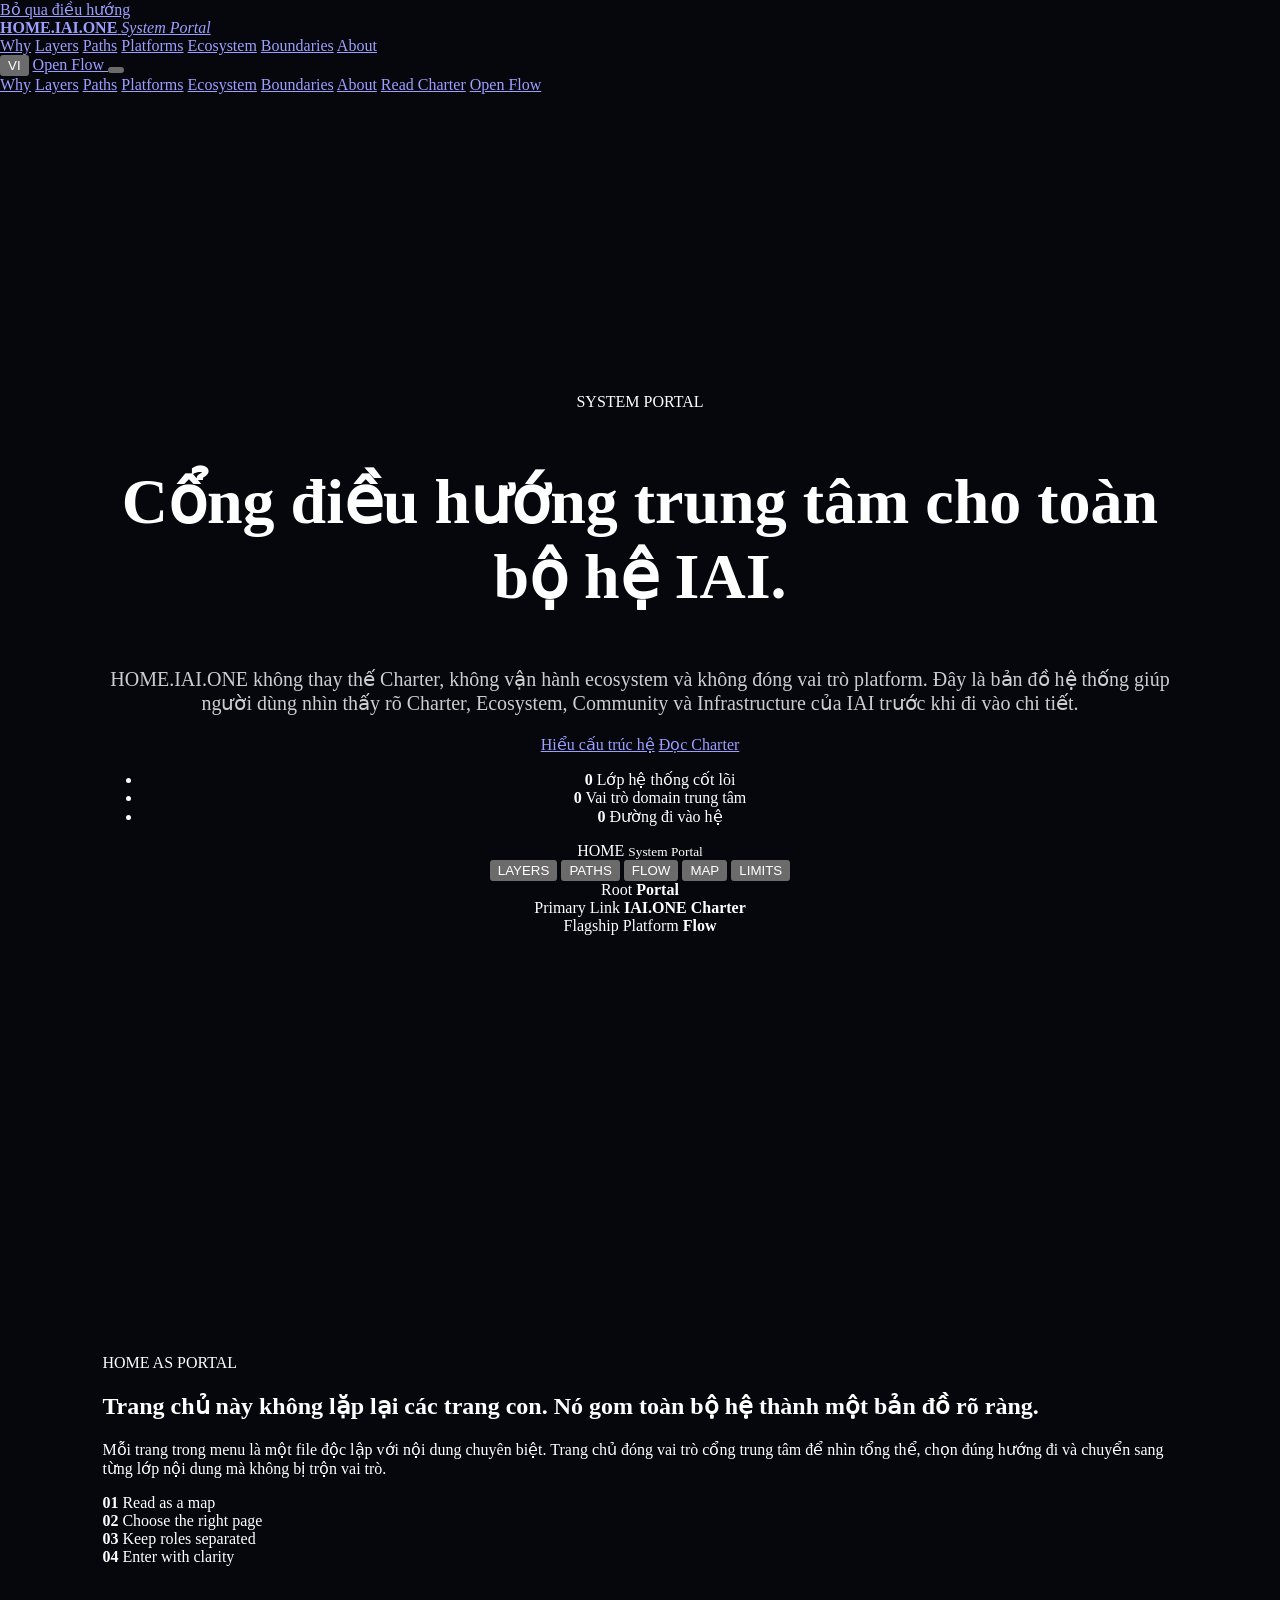
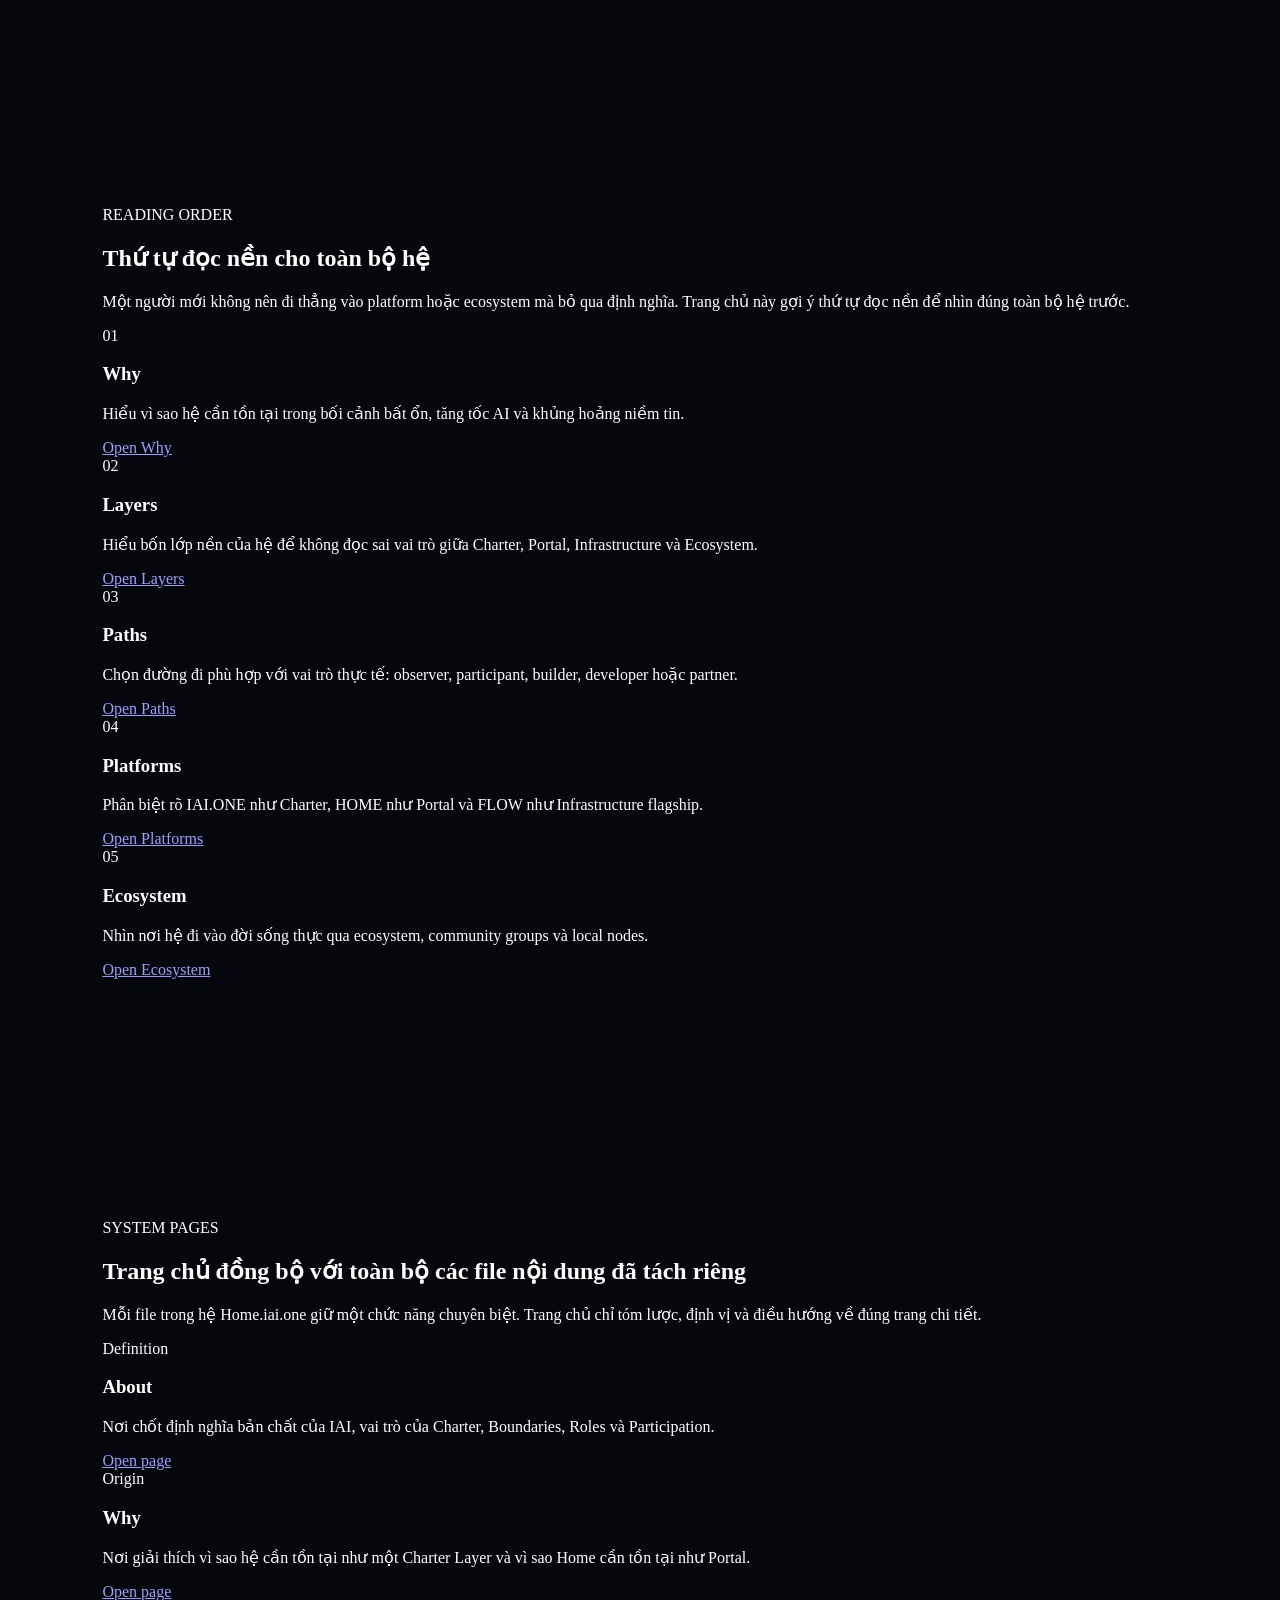
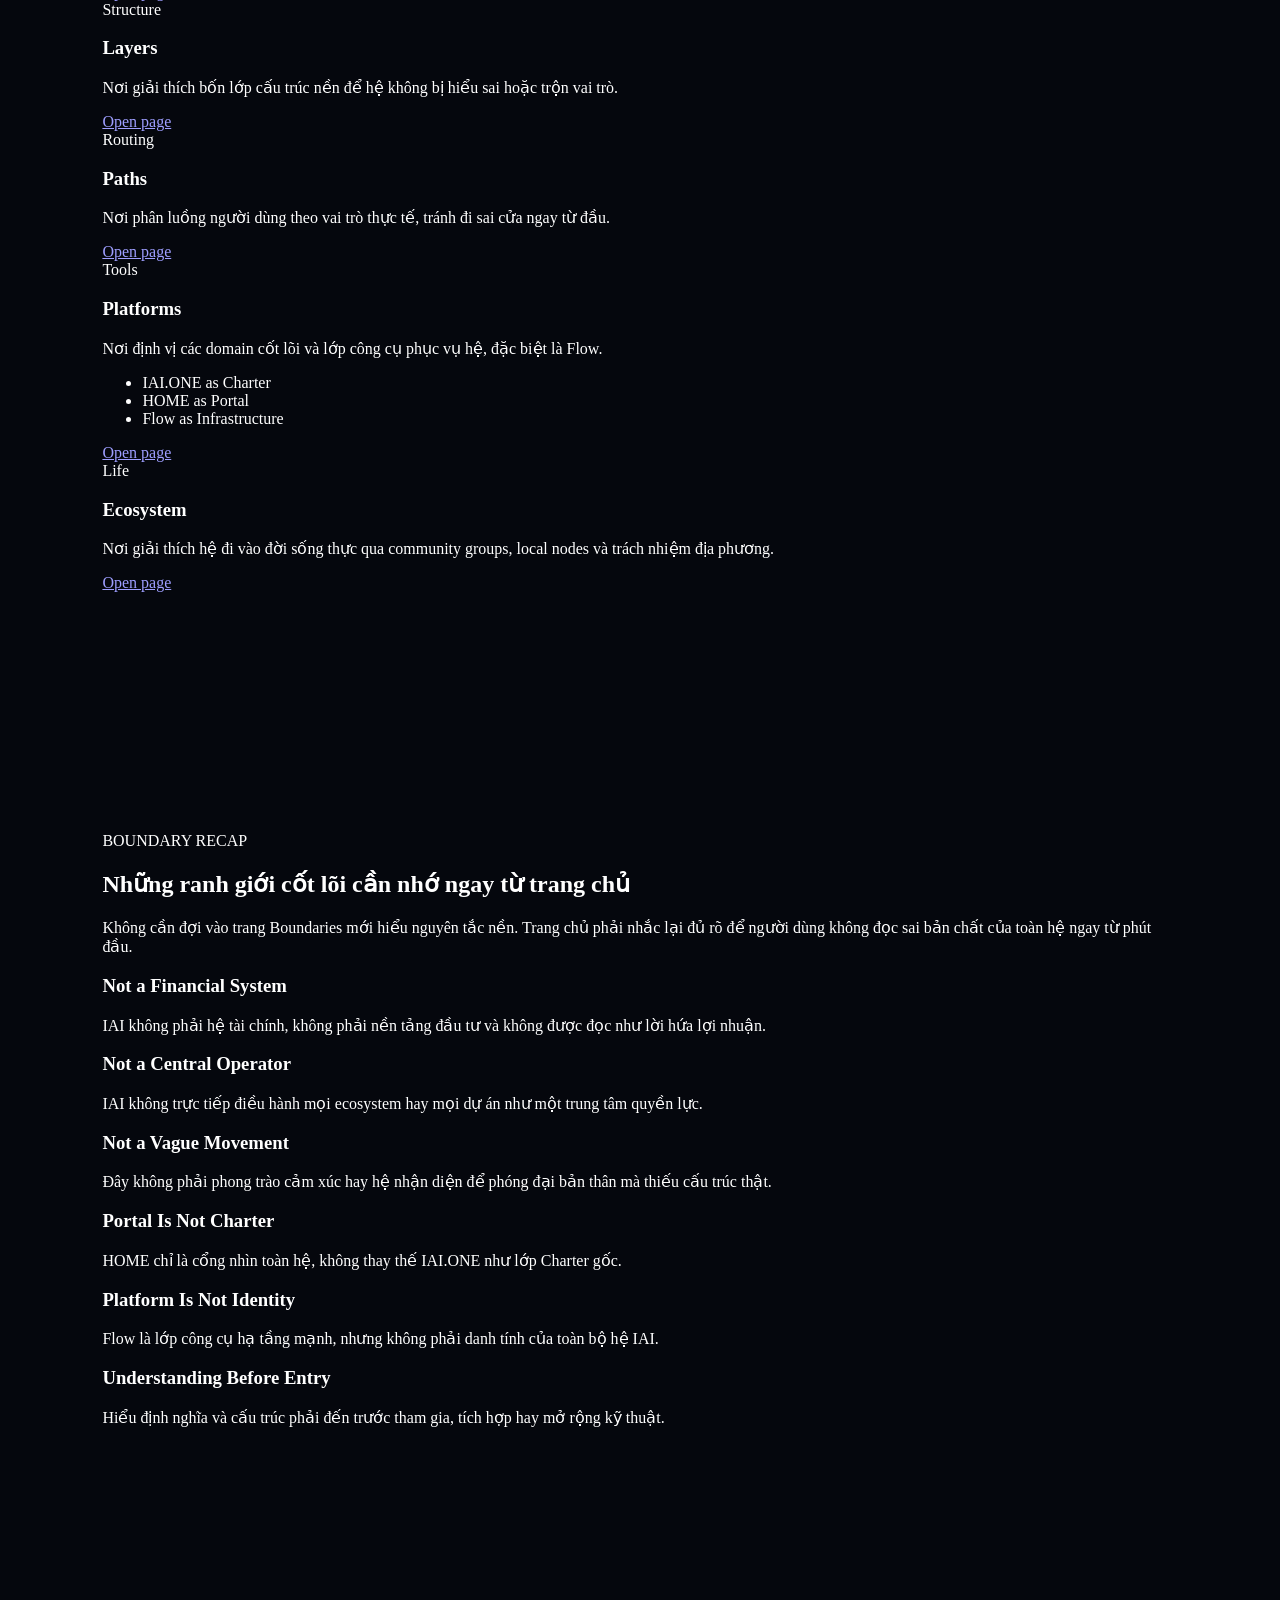
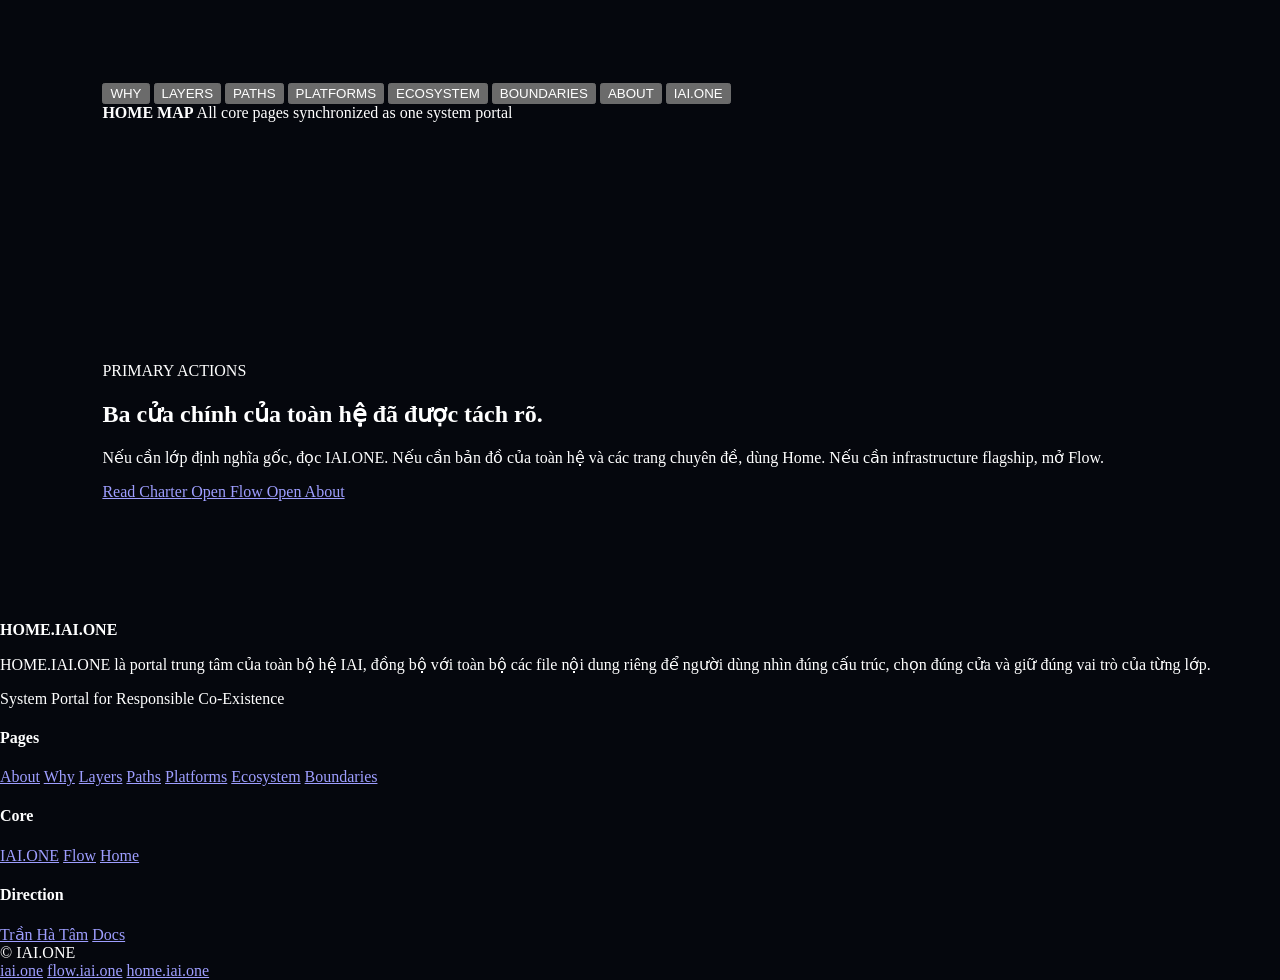
==== commit 2ee2c80f: "Update index.html" ====
--- a/index.html
+++ b/index.html
@@ -43,15 +43,15 @@
 
   <script type="application/ld+json">
   {
-    "@context": "https://schema.org",
-    "@type": "WebSite",
-    "name": "HOME.IAI.ONE",
-    "url": "https://home.iai.one/",
-    "description": "HOME.IAI.ONE là system portal trung tâm của toàn bộ hệ IAI: nơi kết nối Charter, Ecosystem, Community và Infrastructure thành một bản đồ rõ ràng, có trách nhiệm và có thể đi vào đúng cửa.",
-    "publisher": {
-      "@type": "Organization",
-      "name": "IAI.ONE",
-      "url": "https://iai.one/"
+    "@context":"https://schema.org",
+    "@type":"WebSite",
+    "name":"HOME.IAI.ONE",
+    "url":"https://home.iai.one/",
+    "description":"HOME.IAI.ONE là system portal trung tâm của toàn bộ hệ IAI: nơi kết nối Charter, Ecosystem, Community và Infrastructure thành một bản đồ rõ ràng, có trách nhiệm và có thể đi vào đúng cửa.",
+    "publisher":{
+      "@type":"Organization",
+      "name":"IAI.ONE",
+      "url":"https://iai.one/"
     }
   }
   </script>
@@ -68,7 +68,7 @@
 
   <header class="site-header" data-header>
     <div class="container header-inner">
-      <a class="brand" href="#hero" aria-label="HOME.IAI.ONE">
+      <a class="brand" href="./index.html" aria-label="HOME.IAI.ONE">
         <span class="brand-mark"></span>
         <span class="brand-copy">
           <strong>HOME.IAI.ONE</strong>
@@ -77,13 +77,13 @@
       </a>
 
       <nav class="desktop-nav" aria-label="Điều hướng chính">
-        <a href="#hero">Portal</a>
-        <a href="#why">Why</a>
-        <a href="#layers">Layers</a>
-        <a href="#paths">Paths</a>
-        <a href="#platforms">Platforms</a>
-        <a href="#ecosystem">Ecosystem</a>
-        <a href="#boundaries">Boundaries</a>
+        <a href="./why.html">Why</a>
+        <a href="./layers.html">Layers</a>
+        <a href="./paths.html">Paths</a>
+        <a href="./platforms.html">Platforms</a>
+        <a href="./ecosystem.html">Ecosystem</a>
+        <a href="./boundaries.html">Boundaries</a>
+        <a href="./about.html">About</a>
       </nav>
 
       <div class="header-actions">
@@ -111,13 +111,12 @@
 
     <div class="mobile-menu" id="mobileMenu" data-mobile-menu>
       <nav class="mobile-nav" aria-label="Điều hướng di động">
-        <a href="#hero">Portal</a>
-        <a href="#why">Why</a>
-        <a href="#layers">Layers</a>
-        <a href="#paths">Paths</a>
-        <a href="#platforms">Platforms</a>
-        <a href="#ecosystem">Ecosystem</a>
-        <a href="#boundaries">Boundaries</a>
+        <a href="./why.html">Why</a>
+        <a href="./layers.html">Layers</a>
+        <a href="./paths.html">Paths</a>
+        <a href="./platforms.html">Platforms</a>
+        <a href="./ecosystem.html">Ecosystem</a>
+        <a href="./boundaries.html">Boundaries</a>
         <a href="./about.html">About</a>
         <a href="https://iai.one/" target="_blank" rel="noopener">Read Charter</a>
         <a href="https://flow.iai.one/" target="_blank" rel="noopener">Open Flow</a>
@@ -134,12 +133,11 @@
             Cổng điều hướng trung tâm cho toàn bộ hệ IAI.
           </h1>
           <p class="hero-lead" data-i18n="heroLead">
-            HOME.IAI.ONE không thay thế Charter, không vận hành ecosystem và không đóng vai trò platform.
-            Đây là bản đồ hệ thống giúp người dùng nhìn thấy rõ Charter, Ecosystem, Community và Infrastructure của IAI trước khi đi vào chi tiết.
+            HOME.IAI.ONE không thay thế Charter, không vận hành ecosystem và không đóng vai trò platform. Đây là bản đồ hệ thống giúp người dùng nhìn thấy rõ Charter, Ecosystem, Community và Infrastructure của IAI trước khi đi vào chi tiết.
           </p>
 
           <div class="hero-actions">
-            <a class="button button-primary" href="#layers" data-i18n="heroPrimary">Hiểu cấu trúc hệ</a>
+            <a class="button button-primary" href="./layers.html" data-i18n="heroPrimary">Hiểu cấu trúc hệ</a>
             <a class="button button-secondary" href="https://iai.one/" target="_blank" rel="noopener" data-i18n="heroSecondary">Đọc Charter</a>
           </div>
 
@@ -177,11 +175,11 @@
                 <small>System Portal</small>
               </div>
 
-              <button class="orbit-node node-1" type="button" data-scroll="#layers">LAYERS</button>
-              <button class="orbit-node node-2" type="button" data-scroll="#paths">PATHS</button>
-              <button class="orbit-node node-3" type="button" data-scroll="#platforms">FLOW</button>
-              <button class="orbit-node node-4" type="button" data-scroll="#ecosystem">MAP</button>
-              <button class="orbit-node node-5" type="button" data-scroll="#boundaries">LIMITS</button>
+              <button class="orbit-node node-1" type="button" onclick="window.location.href='./layers.html'">LAYERS</button>
+              <button class="orbit-node node-2" type="button" onclick="window.location.href='./paths.html'">PATHS</button>
+              <button class="orbit-node node-3" type="button" onclick="window.open('https://flow.iai.one/','_blank','noopener')">FLOW</button>
+              <button class="orbit-node node-4" type="button" onclick="window.location.href='./ecosystem.html'">MAP</button>
+              <button class="orbit-node node-5" type="button" onclick="window.location.href='./boundaries.html'">LIMITS</button>
             </div>
 
             <div class="portal-status">
@@ -203,269 +201,223 @@
       </div>
     </section>
 
-    <section class="section section-intro" id="why">
+    <section class="section section-intro">
       <div class="container">
         <div class="intro-banner glass reveal">
           <div class="intro-copy">
-            <div class="eyebrow" data-i18n="whyEyebrow">WHY THIS SYSTEM EXISTS</div>
-            <h2 data-i18n="whyTitle">Vì con người cần một cách nhìn có cấu trúc trước khi tham gia bất kỳ hệ nào</h2>
-            <p data-i18n="whyLead">
-              Trong thời đại bất ổn, AI tăng tốc và niềm tin xã hội phân mảnh, việc thiếu ranh giới, thiếu định nghĩa và thiếu bản đồ hệ thống khiến người dùng dễ hiểu sai mọi thứ.
-              HOME tồn tại để làm rõ cấu trúc trước khi mời ai đó bước vào.
+            <div class="eyebrow">HOME AS PORTAL</div>
+            <h2>Trang chủ này không lặp lại các trang con. Nó gom toàn bộ hệ thành một bản đồ rõ ràng.</h2>
+            <p>
+              Mỗi trang trong menu là một file độc lập với nội dung chuyên biệt. Trang chủ đóng vai trò cổng trung tâm để nhìn tổng thể, chọn đúng hướng đi và chuyển sang từng lớp nội dung mà không bị trộn vai trò.
             </p>
           </div>
 
           <div class="intro-mini-grid">
             <div class="mini-box reveal">
               <strong>01</strong>
-              <span>Clarity before participation</span>
+              <span>Read as a map</span>
             </div>
             <div class="mini-box reveal">
               <strong>02</strong>
-              <span>Structure before scaling</span>
+              <span>Choose the right page</span>
             </div>
             <div class="mini-box reveal">
               <strong>03</strong>
-              <span>Responsibility before promise</span>
+              <span>Keep roles separated</span>
             </div>
             <div class="mini-box reveal">
               <strong>04</strong>
-              <span>Understanding before action</span>
-            </div>
-          </div>
-        </div>
-      </div>
-    </section>
-
-    <section class="section" id="layers">
+              <span>Enter with clarity</span>
+            </div>
+          </div>
+        </div>
+      </div>
+    </section>
+
+    <section class="section">
       <div class="container">
         <div class="section-head reveal">
-          <div class="eyebrow" data-i18n="layersEyebrow">THE 4 LAYERS OF IAI</div>
-          <h2 data-i18n="layersTitle">Toàn hệ IAI chỉ nên được hiểu đúng khi nhìn theo từng lớp</h2>
-          <p data-i18n="layersLead">
-            Nếu trộn Charter, Ecosystem, Community và Infrastructure thành một khối, toàn bộ hệ sẽ bị hiểu sai. HOME phải làm rõ ranh giới giữa các lớp này.
-          </p>
-        </div>
-
-        <div class="architecture-grid">
-          <article class="feature-card reveal">
-            <span class="feature-index">01</span>
-            <h3 data-i18n="layer1Title">Charter Layer</h3>
-            <p data-i18n="layer1Text">
-              IAI.ONE giữ nguyên tắc, ranh giới, ngôn ngữ chung và chuẩn minh bạch. Đây là tầng gốc.
-            </p>
-          </article>
-
-          <article class="feature-card reveal">
-            <span class="feature-index">02</span>
-            <h3 data-i18n="layer2Title">Portal Layer</h3>
-            <p data-i18n="layer2Text">
-              HOME.IAI.ONE là nơi nhìn thấy toàn hệ, hiểu toàn hệ và đi vào đúng cửa.
-            </p>
-          </article>
-
-          <article class="feature-card reveal">
-            <span class="feature-index">03</span>
-            <h3 data-i18n="layer3Title">Infrastructure Layer</h3>
-            <p data-i18n="layer3Text">
-              Các platform như Flow tồn tại để phục vụ vận hành, automation, workflow và hạ tầng kỹ thuật.
-            </p>
-          </article>
-
-          <article class="feature-card reveal">
-            <span class="feature-index">04</span>
-            <h3 data-i18n="layer4Title">Ecosystem Layer</h3>
-            <p data-i18n="layer4Text">
-              Đây là nơi các ecosystem, community groups và local nodes vận hành trong thực tế.
-            </p>
-          </article>
-        </div>
-      </div>
-    </section>
-
-    <section class="section" id="paths">
-      <div class="container">
-        <div class="section-head reveal">
-          <div class="eyebrow" data-i18n="pathsEyebrow">ENTRY PATHS</div>
-          <h2 data-i18n="pathsTitle">Mỗi người nên vào hệ theo đúng vai trò của mình</h2>
-          <p data-i18n="pathsLead">
-            HOME không chỉ hiển thị link. Nó phải phân luồng để người xem không đi sai cửa ngay từ đầu.
+          <div class="eyebrow">READING ORDER</div>
+          <h2>Thứ tự đọc nền cho toàn bộ hệ</h2>
+          <p>
+            Một người mới không nên đi thẳng vào platform hoặc ecosystem mà bỏ qua định nghĩa. Trang chủ này gợi ý thứ tự đọc nền để nhìn đúng toàn bộ hệ trước.
           </p>
         </div>
 
         <div class="control-grid">
           <article class="control-card reveal">
             <span class="control-badge">01</span>
-            <h3 data-i18n="path1Title">Observer</h3>
-            <p data-i18n="path1Text">Người mới cần hiểu hệ trước, không cam kết, không bị kéo vào sớm.</p>
-            <a href="https://iai.one/" target="_blank" rel="noopener">Read Charter</a>
+            <h3>Why</h3>
+            <p>Hiểu vì sao hệ cần tồn tại trong bối cảnh bất ổn, tăng tốc AI và khủng hoảng niềm tin.</p>
+            <a href="./why.html">Open Why</a>
           </article>
 
           <article class="control-card reveal">
             <span class="control-badge">02</span>
-            <h3 data-i18n="path2Title">Participant</h3>
-            <p data-i18n="path2Text">Người muốn tham gia cộng đồng cần hiểu Participation, Community và Ecosystem.</p>
-            <a href="https://iai.one/" target="_blank" rel="noopener">Explore IAI</a>
+            <h3>Layers</h3>
+            <p>Hiểu bốn lớp nền của hệ để không đọc sai vai trò giữa Charter, Portal, Infrastructure và Ecosystem.</p>
+            <a href="./layers.html">Open Layers</a>
           </article>
 
           <article class="control-card reveal">
             <span class="control-badge">03</span>
-            <h3 data-i18n="path3Title">Builder</h3>
-            <p data-i18n="path3Text">Người xây hệ cần hiểu Charter, Boundaries và cách các lớp liên kết với nhau.</p>
-            <a href="#layers">View Layers</a>
+            <h3>Paths</h3>
+            <p>Chọn đường đi phù hợp với vai trò thực tế: observer, participant, builder, developer hoặc partner.</p>
+            <a href="./paths.html">Open Paths</a>
           </article>
 
           <article class="control-card reveal">
             <span class="control-badge">04</span>
-            <h3 data-i18n="path4Title">Developer</h3>
-            <p data-i18n="path4Text">Người phát triển công nghệ nên đi vào Flow như lớp platform hạ tầng, không nhầm nó là Charter.</p>
-            <a href="https://flow.iai.one/" target="_blank" rel="noopener">Open Flow</a>
+            <h3>Platforms</h3>
+            <p>Phân biệt rõ IAI.ONE như Charter, HOME như Portal và FLOW như Infrastructure flagship.</p>
+            <a href="./platforms.html">Open Platforms</a>
           </article>
 
           <article class="control-card reveal">
             <span class="control-badge">05</span>
-            <h3 data-i18n="path5Title">Partner</h3>
-            <p data-i18n="path5Text">Đối tác cần thấy rõ ranh giới giữa protocol, ecosystem và các platform chuyên biệt.</p>
-            <a href="#boundaries">See Boundaries</a>
-          </article>
-        </div>
-      </div>
-    </section>
-
-    <section class="section" id="platforms">
+            <h3>Ecosystem</h3>
+            <p>Nhìn nơi hệ đi vào đời sống thực qua ecosystem, community groups và local nodes.</p>
+            <a href="./ecosystem.html">Open Ecosystem</a>
+          </article>
+        </div>
+      </div>
+    </section>
+
+    <section class="section">
       <div class="container">
         <div class="section-head reveal">
-          <div class="eyebrow" data-i18n="platformsEyebrow">CORE PLATFORMS</div>
-          <h2 data-i18n="platformsTitle">Các platform không thay thế Charter. Chúng phục vụ hệ</h2>
-          <p data-i18n="platformsLead">
-            Đây là các lớp hạ tầng hoặc bề mặt công cụ đang giúp hệ hiển thị, tổ chức hoặc vận hành rõ ràng hơn.
+          <div class="eyebrow">SYSTEM PAGES</div>
+          <h2>Trang chủ đồng bộ với toàn bộ các file nội dung đã tách riêng</h2>
+          <p>
+            Mỗi file trong hệ Home.iai.one giữ một chức năng chuyên biệt. Trang chủ chỉ tóm lược, định vị và điều hướng về đúng trang chi tiết.
           </p>
         </div>
 
         <div class="platform-grid">
+          <article class="platform-card reveal">
+            <div class="platform-top">
+              <span class="platform-badge">Definition</span>
+              <h3>About</h3>
+            </div>
+            <p>Nơi chốt định nghĩa bản chất của IAI, vai trò của Charter, Boundaries, Roles và Participation.</p>
+            <a href="./about.html">Open page</a>
+          </article>
+
+          <article class="platform-card reveal">
+            <div class="platform-top">
+              <span class="platform-badge">Origin</span>
+              <h3>Why</h3>
+            </div>
+            <p>Nơi giải thích vì sao hệ cần tồn tại như một Charter Layer và vì sao Home cần tồn tại như Portal.</p>
+            <a href="./why.html">Open page</a>
+          </article>
+
+          <article class="platform-card reveal">
+            <div class="platform-top">
+              <span class="platform-badge">Structure</span>
+              <h3>Layers</h3>
+            </div>
+            <p>Nơi giải thích bốn lớp cấu trúc nền để hệ không bị hiểu sai hoặc trộn vai trò.</p>
+            <a href="./layers.html">Open page</a>
+          </article>
+
+          <article class="platform-card reveal">
+            <div class="platform-top">
+              <span class="platform-badge">Routing</span>
+              <h3>Paths</h3>
+            </div>
+            <p>Nơi phân luồng người dùng theo vai trò thực tế, tránh đi sai cửa ngay từ đầu.</p>
+            <a href="./paths.html">Open page</a>
+          </article>
+
           <article class="platform-card featured reveal">
             <div class="platform-top">
-              <span class="platform-badge">Flagship</span>
-              <h3>IAI Flow</h3>
-            </div>
-            <p data-i18n="flowCardText">
-              Nền tảng orchestration cho AI workflows, agents, runtime và data pipelines ở production scale.
-            </p>
+              <span class="platform-badge">Tools</span>
+              <h3>Platforms</h3>
+            </div>
+            <p>Nơi định vị các domain cốt lõi và lớp công cụ phục vụ hệ, đặc biệt là Flow.</p>
             <ul class="platform-points">
-              <li>Workflow engine</li>
-              <li>Agent runtime</li>
-              <li>Documentation and nodes</li>
+              <li>IAI.ONE as Charter</li>
+              <li>HOME as Portal</li>
+              <li>Flow as Infrastructure</li>
             </ul>
-            <a href="https://flow.iai.one/" target="_blank" rel="noopener">Open platform</a>
+            <a href="./platforms.html">Open page</a>
           </article>
 
           <article class="platform-card reveal">
             <div class="platform-top">
-              <span class="platform-badge">Root</span>
-              <h3>IAI.ONE</h3>
-            </div>
-            <p data-i18n="iaiCardText">
-              Charter site công bố bản chất, nguyên tắc, ranh giới và cấu trúc của hệ IAI.
-            </p>
-            <a href="https://iai.one/" target="_blank" rel="noopener">Open charter</a>
-          </article>
-
-          <article class="platform-card reveal">
-            <div class="platform-top">
-              <span class="platform-badge">Portal</span>
-              <h3>Home</h3>
-            </div>
-            <p data-i18n="homeCardText">
-              System portal giúp người dùng nhìn toàn cảnh hệ và đi vào đúng lớp phù hợp.
-            </p>
-            <a href="#hero">Current page</a>
-          </article>
-        </div>
-      </div>
-    </section>
-
-    <section class="section" id="ecosystem">
+              <span class="platform-badge">Life</span>
+              <h3>Ecosystem</h3>
+            </div>
+            <p>Nơi giải thích hệ đi vào đời sống thực qua community groups, local nodes và trách nhiệm địa phương.</p>
+            <a href="./ecosystem.html">Open page</a>
+          </article>
+        </div>
+      </div>
+    </section>
+
+    <section class="section">
       <div class="container">
         <div class="section-head reveal">
-          <div class="eyebrow" data-i18n="ecosystemEyebrow">ECOSYSTEM MAP</div>
-          <h2 data-i18n="ecosystemTitle">Bản đồ tổng thể giữa Charter, Portal, Platform và Community</h2>
-          <p data-i18n="ecosystemLead">
-            Đây không phải sơ đồ ảo. Đây là cách toàn hệ nên được hiểu để tránh mọi nhầm lẫn về vai trò.
+          <div class="eyebrow">BOUNDARY RECAP</div>
+          <h2>Những ranh giới cốt lõi cần nhớ ngay từ trang chủ</h2>
+          <p>
+            Không cần đợi vào trang Boundaries mới hiểu nguyên tắc nền. Trang chủ phải nhắc lại đủ rõ để người dùng không đọc sai bản chất của toàn hệ ngay từ phút đầu.
           </p>
         </div>
 
+        <div class="mission-grid">
+          <article class="mission-card reveal">
+            <h3>Not a Financial System</h3>
+            <p>IAI không phải hệ tài chính, không phải nền tảng đầu tư và không được đọc như lời hứa lợi nhuận.</p>
+          </article>
+
+          <article class="mission-card reveal">
+            <h3>Not a Central Operator</h3>
+            <p>IAI không trực tiếp điều hành mọi ecosystem hay mọi dự án như một trung tâm quyền lực.</p>
+          </article>
+
+          <article class="mission-card reveal">
+            <h3>Not a Vague Movement</h3>
+            <p>Đây không phải phong trào cảm xúc hay hệ nhận diện để phóng đại bản thân mà thiếu cấu trúc thật.</p>
+          </article>
+
+          <article class="mission-card reveal">
+            <h3>Portal Is Not Charter</h3>
+            <p>HOME chỉ là cổng nhìn toàn hệ, không thay thế IAI.ONE như lớp Charter gốc.</p>
+          </article>
+
+          <article class="mission-card reveal">
+            <h3>Platform Is Not Identity</h3>
+            <p>Flow là lớp công cụ hạ tầng mạnh, nhưng không phải danh tính của toàn bộ hệ IAI.</p>
+          </article>
+
+          <article class="mission-card reveal">
+            <h3>Understanding Before Entry</h3>
+            <p>Hiểu định nghĩa và cấu trúc phải đến trước tham gia, tích hợp hay mở rộng kỹ thuật.</p>
+          </article>
+        </div>
+      </div>
+    </section>
+
+    <section class="section">
+      <div class="container">
         <div class="ecosystem-shell glass reveal">
           <div class="ecosystem-map">
-            <button class="ecosystem-node e1" type="button" data-scroll="#platforms">FLOW</button>
-            <button class="ecosystem-node e2" type="button" data-scroll="#layers">HOME</button>
-            <button class="ecosystem-node e3" type="button" onclick="window.open('https://iai.one/','_blank','noopener')">IAI.ONE</button>
-            <button class="ecosystem-node e4" type="button" data-scroll="#paths">PATHS</button>
-            <button class="ecosystem-node e5" type="button" data-scroll="#boundaries">BOUNDARIES</button>
-            <button class="ecosystem-node e6" type="button" data-scroll="#why">WHY</button>
-            <button class="ecosystem-node e7" type="button" data-scroll="#layers">CHARTER</button>
-            <button class="ecosystem-node e8" type="button" data-scroll="#paths">COMMUNITY</button>
+            <button class="ecosystem-node e1" type="button" onclick="window.location.href='./why.html'">WHY</button>
+            <button class="ecosystem-node e2" type="button" onclick="window.location.href='./layers.html'">LAYERS</button>
+            <button class="ecosystem-node e3" type="button" onclick="window.location.href='./paths.html'">PATHS</button>
+            <button class="ecosystem-node e4" type="button" onclick="window.location.href='./platforms.html'">PLATFORMS</button>
+            <button class="ecosystem-node e5" type="button" onclick="window.location.href='./ecosystem.html'">ECOSYSTEM</button>
+            <button class="ecosystem-node e6" type="button" onclick="window.location.href='./boundaries.html'">BOUNDARIES</button>
+            <button class="ecosystem-node e7" type="button" onclick="window.location.href='./about.html'">ABOUT</button>
+            <button class="ecosystem-node e8" type="button" onclick="window.open('https://iai.one/','_blank','noopener')">IAI.ONE</button>
 
             <div class="ecosystem-center">
-              <strong>IAI SYSTEM</strong>
-              <span data-i18n="ecosystemCenter">Charter, Portal, Community and Infrastructure</span>
-            </div>
-          </div>
-        </div>
-      </div>
-    </section>
-
-    <section class="section" id="boundaries">
-      <div class="container">
-        <div class="section-head reveal">
-          <div class="eyebrow" data-i18n="boundariesEyebrow">BOUNDARIES</div>
-          <h2 data-i18n="boundariesTitle">Một hệ đúng phải dám nói rõ mình không phải gì</h2>
-          <p data-i18n="boundariesLead">
-            HOME phải nhắc lại ranh giới cốt lõi để người dùng không đọc sai bản chất của hệ.
-          </p>
-        </div>
-
-        <div class="mission-grid">
-          <article class="mission-card reveal">
-            <h3 data-i18n="boundary1Title">Not a Financial System</h3>
-            <p data-i18n="boundary1Text">
-              IAI không phải hệ tài chính, không phải nền tảng đầu tư và không hứa hẹn lợi nhuận.
-            </p>
-          </article>
-
-          <article class="mission-card reveal">
-            <h3 data-i18n="boundary2Title">Not an Operator of Projects</h3>
-            <p data-i18n="boundary2Text">
-              IAI không trực tiếp vận hành dự án, không quản lý con người và không giữ tài sản thay cho ecosystem.
-            </p>
-          </article>
-
-          <article class="mission-card reveal">
-            <h3 data-i18n="boundary3Title">Not a Belief System</h3>
-            <p data-i18n="boundary3Text">
-              IAI không phải hệ niềm tin, không phải phong trào và không thay thế trách nhiệm cá nhân.
-            </p>
-          </article>
-
-          <article class="mission-card reveal">
-            <h3 data-i18n="boundary4Title">Understanding Before Participation</h3>
-            <p data-i18n="boundary4Text">
-              Mọi người nên hiểu cấu trúc hệ trước khi nghĩ đến tham gia, xây dựng hay tích hợp.
-            </p>
-          </article>
-
-          <article class="mission-card reveal">
-            <h3 data-i18n="boundary5Title">Clear Roles Across Layers</h3>
-            <p data-i18n="boundary5Text">
-              Charter là Charter. Portal là Portal. Platform là Platform. Ecosystem là Ecosystem.
-            </p>
-          </article>
-
-          <article class="mission-card reveal">
-            <h3 data-i18n="boundary6Title">Responsibility Over Hype</h3>
-            <p data-i18n="boundary6Text">
-              Hệ được giữ bằng ranh giới, trách nhiệm và tính bền vững, không phải bằng hưng phấn ngắn hạn.
-            </p>
-          </article>
+              <strong>HOME MAP</strong>
+              <span>All core pages synchronized as one system portal</span>
+            </div>
+          </div>
         </div>
       </div>
     </section>
@@ -474,10 +426,10 @@
       <div class="container">
         <div class="cta-panel glass reveal">
           <div class="cta-copy">
-            <div class="eyebrow" data-i18n="ctaEyebrow">NEXT ACTION</div>
-            <h2 data-i18n="ctaTitle">Hiểu đúng hệ trước. Sau đó mới đi vào đúng lớp.</h2>
-            <p data-i18n="ctaText">
-              Nếu cần gốc định nghĩa, đọc IAI.ONE. Nếu cần bản đồ hệ, dùng Home. Nếu cần platform orchestration, mở Flow.
+            <div class="eyebrow">PRIMARY ACTIONS</div>
+            <h2>Ba cửa chính của toàn hệ đã được tách rõ.</h2>
+            <p>
+              Nếu cần lớp định nghĩa gốc, đọc IAI.ONE. Nếu cần bản đồ của toàn hệ và các trang chuyên đề, dùng Home. Nếu cần infrastructure flagship, mở Flow.
             </p>
           </div>
 
@@ -489,7 +441,7 @@
               Open Flow
             </a>
             <a class="button button-ghost" href="./about.html">
-              About IAI
+              Open About
             </a>
           </div>
         </div>
@@ -502,33 +454,35 @@
       <div class="footer-brand">
         <div class="footer-logo">
           <span class="logo-mark"></span>
-          <strong>IAI.ONE</strong>
-        </div>
-        <p data-i18n="footerLead">
-          HOME.IAI.ONE là portal trung tâm của toàn bộ hệ IAI, nơi Charter, Ecosystem, Community và Infrastructure được nhìn thấy như một cấu trúc rõ ràng thay vì một tập hợp mơ hồ.
+          <strong>HOME.IAI.ONE</strong>
+        </div>
+        <p>
+          HOME.IAI.ONE là portal trung tâm của toàn bộ hệ IAI, đồng bộ với toàn bộ các file nội dung riêng để người dùng nhìn đúng cấu trúc, chọn đúng cửa và giữ đúng vai trò của từng lớp.
         </p>
         <div class="footer-meta">
-          <span data-i18n="footerMeta">System Portal for Responsible Co-Existence</span>
+          <span>System Portal for Responsible Co-Existence</span>
         </div>
       </div>
 
       <div class="footer-col">
-        <h4>System</h4>
+        <h4>Pages</h4>
         <nav>
-          <a href="#layers">Layers</a>
-          <a href="#paths">Paths</a>
-          <a href="#platforms">Platforms</a>
-          <a href="#ecosystem">Map</a>
-          <a href="#boundaries">Boundaries</a>
+          <a href="./about.html">About</a>
+          <a href="./why.html">Why</a>
+          <a href="./layers.html">Layers</a>
+          <a href="./paths.html">Paths</a>
+          <a href="./platforms.html">Platforms</a>
+          <a href="./ecosystem.html">Ecosystem</a>
+          <a href="./boundaries.html">Boundaries</a>
         </nav>
       </div>
 
       <div class="footer-col">
-        <h4>Domains</h4>
+        <h4>Core</h4>
         <nav>
           <a href="https://iai.one/" target="_blank" rel="noopener">IAI.ONE</a>
           <a href="https://flow.iai.one/" target="_blank" rel="noopener">Flow</a>
-          <a href="./about.html">About</a>
+          <a href="./index.html">Home</a>
         </nav>
       </div>
 
@@ -536,8 +490,8 @@
         <h4>Direction</h4>
         <nav>
           <a href="https://tranhatam.com/" target="_blank" rel="noopener">Trần Hà Tâm</a>
-          <a href="https://github.com/tranhatam-collab/IAI.ONE" target="_blank" rel="noopener">GitHub</a>
-          <a href="https://home.iai.one/" target="_blank" rel="noopener">HOME</a>
+          
+          <a href="https://docs.iai.one/" target="_blank" rel="noopener">Docs</a>
         </nav>
       </div>
     </div>
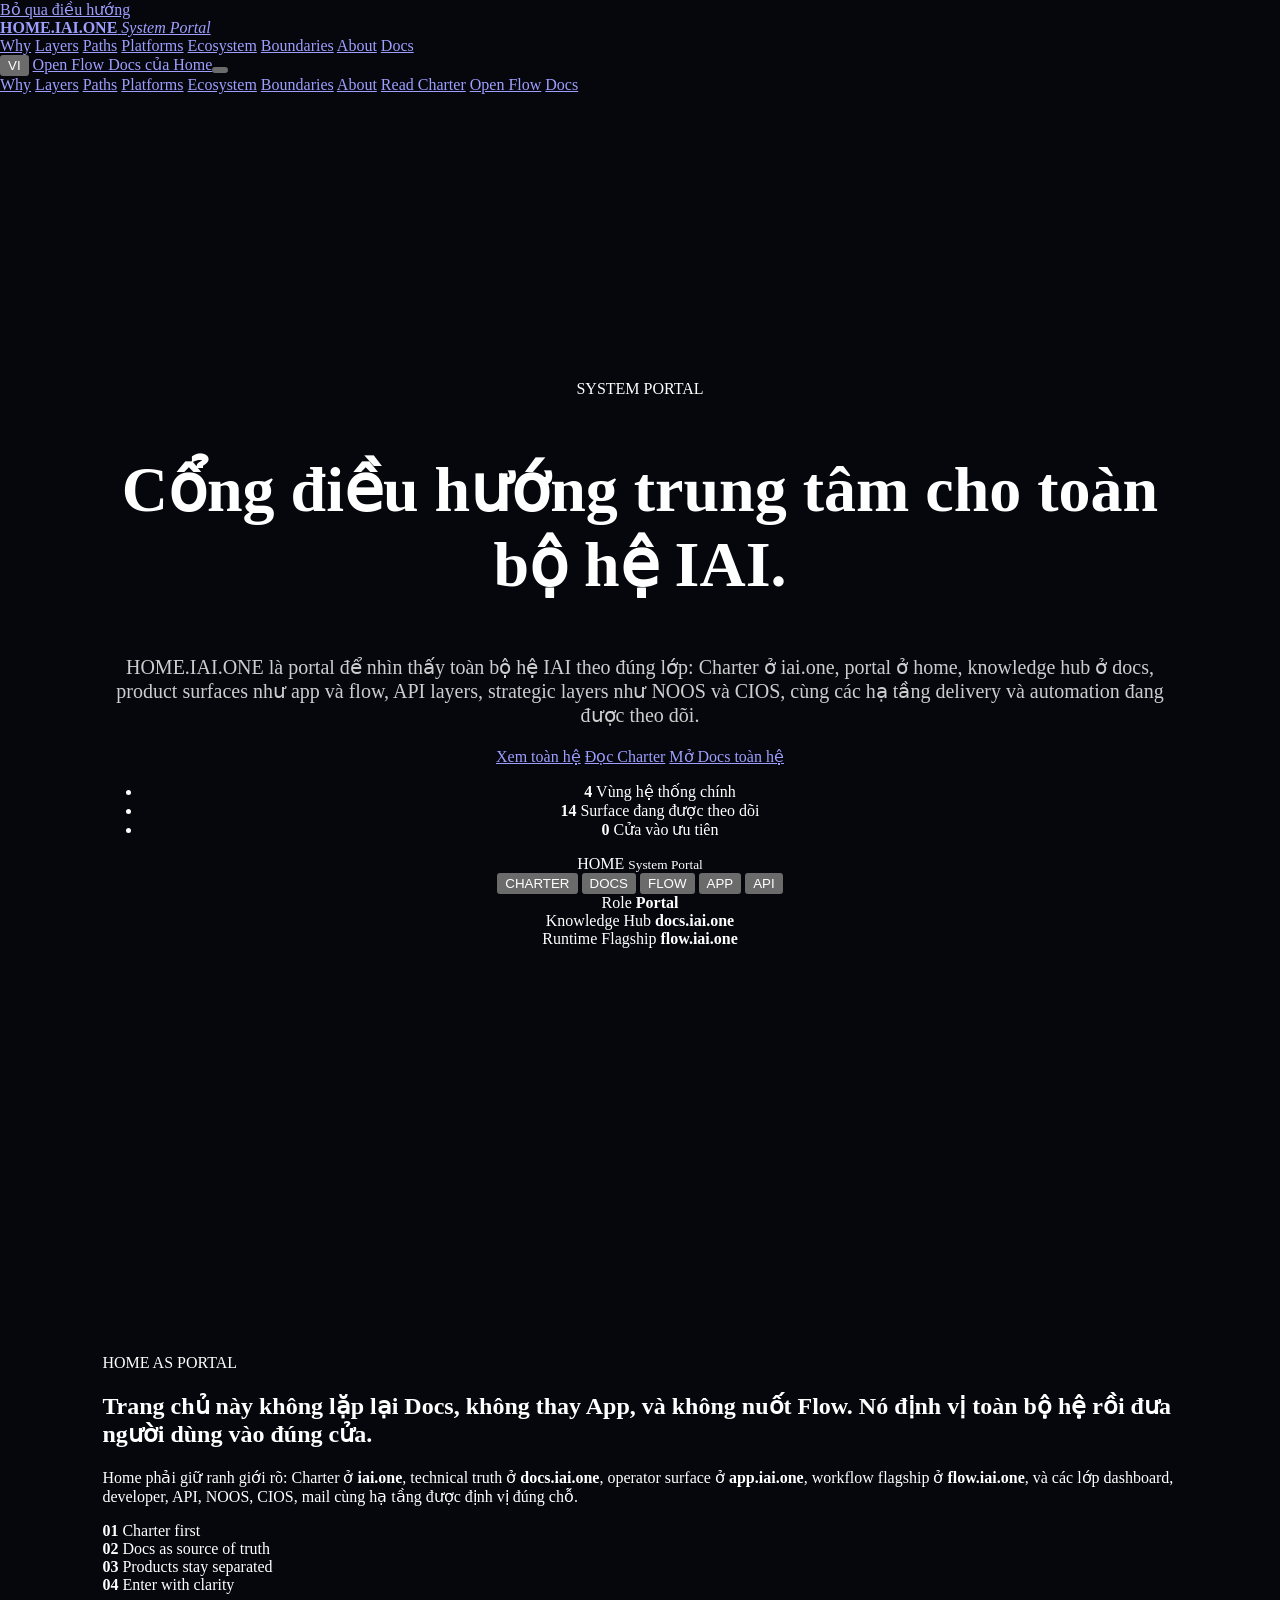
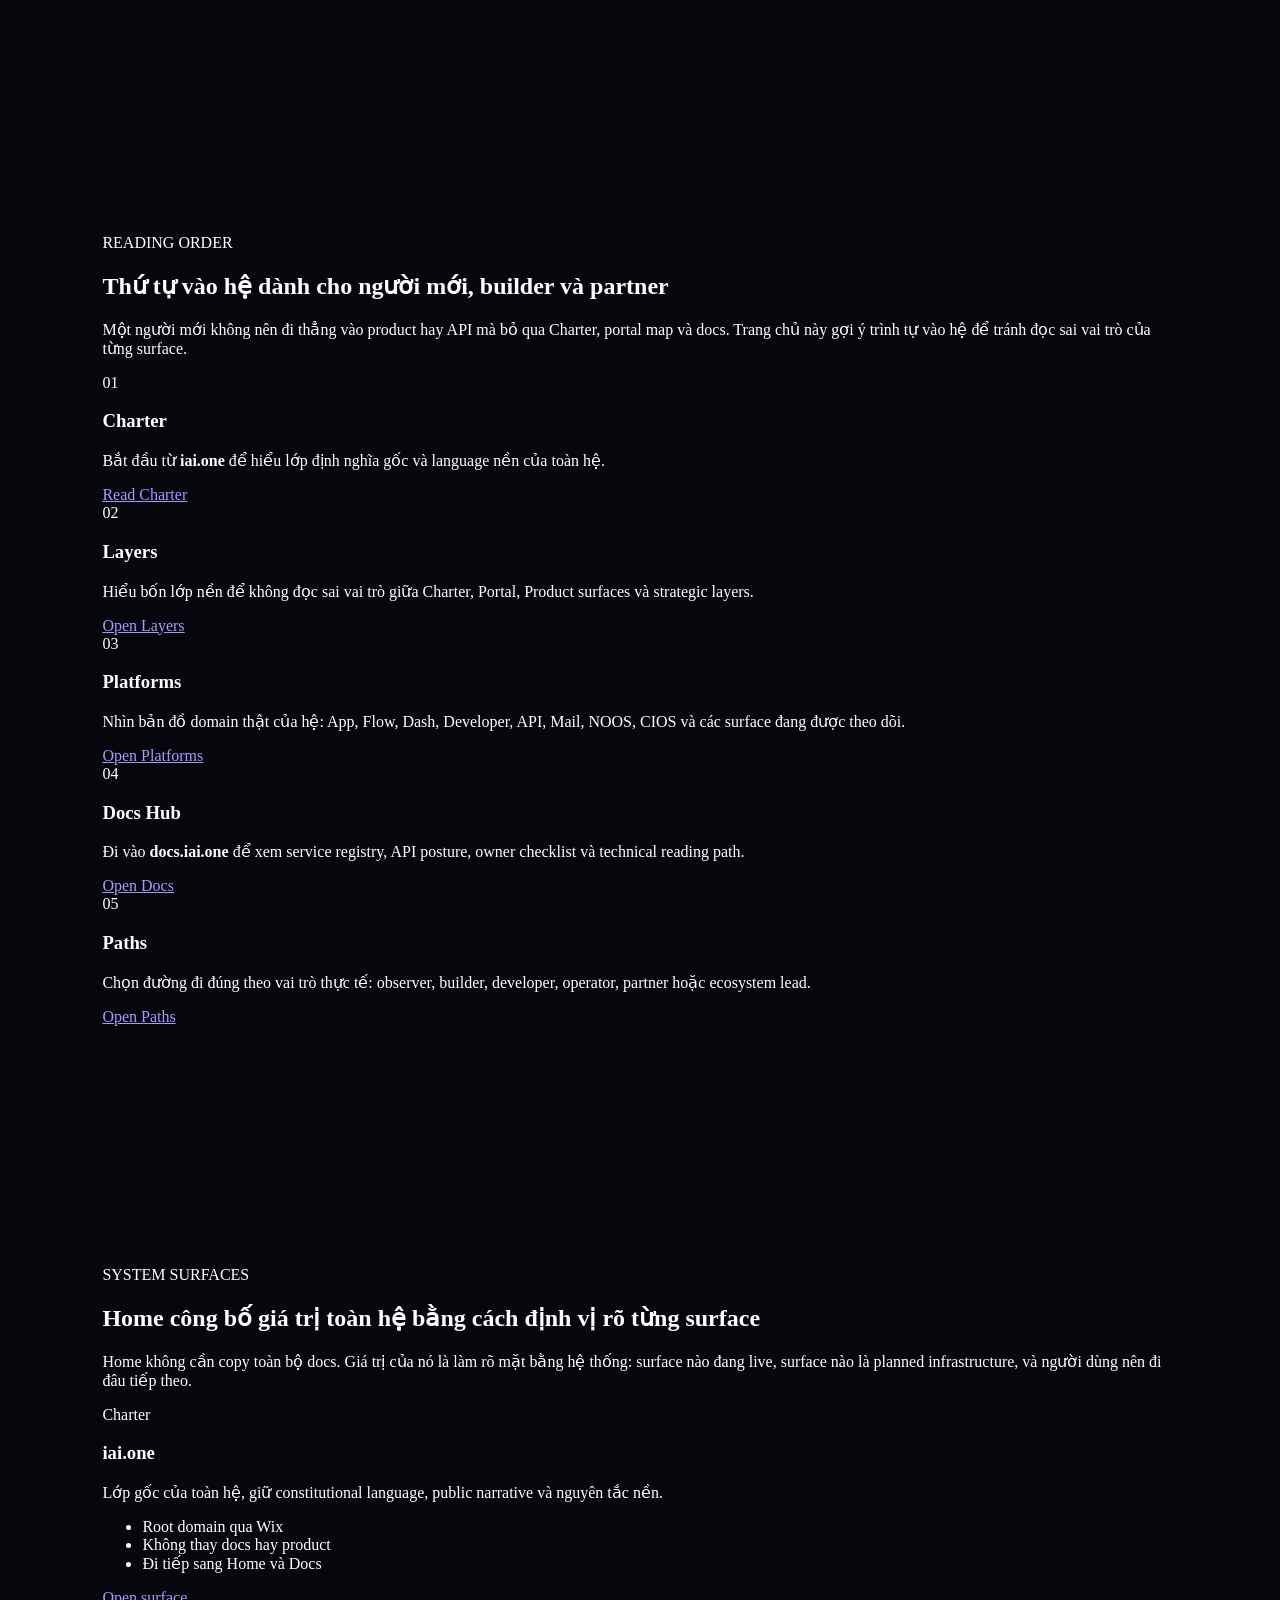
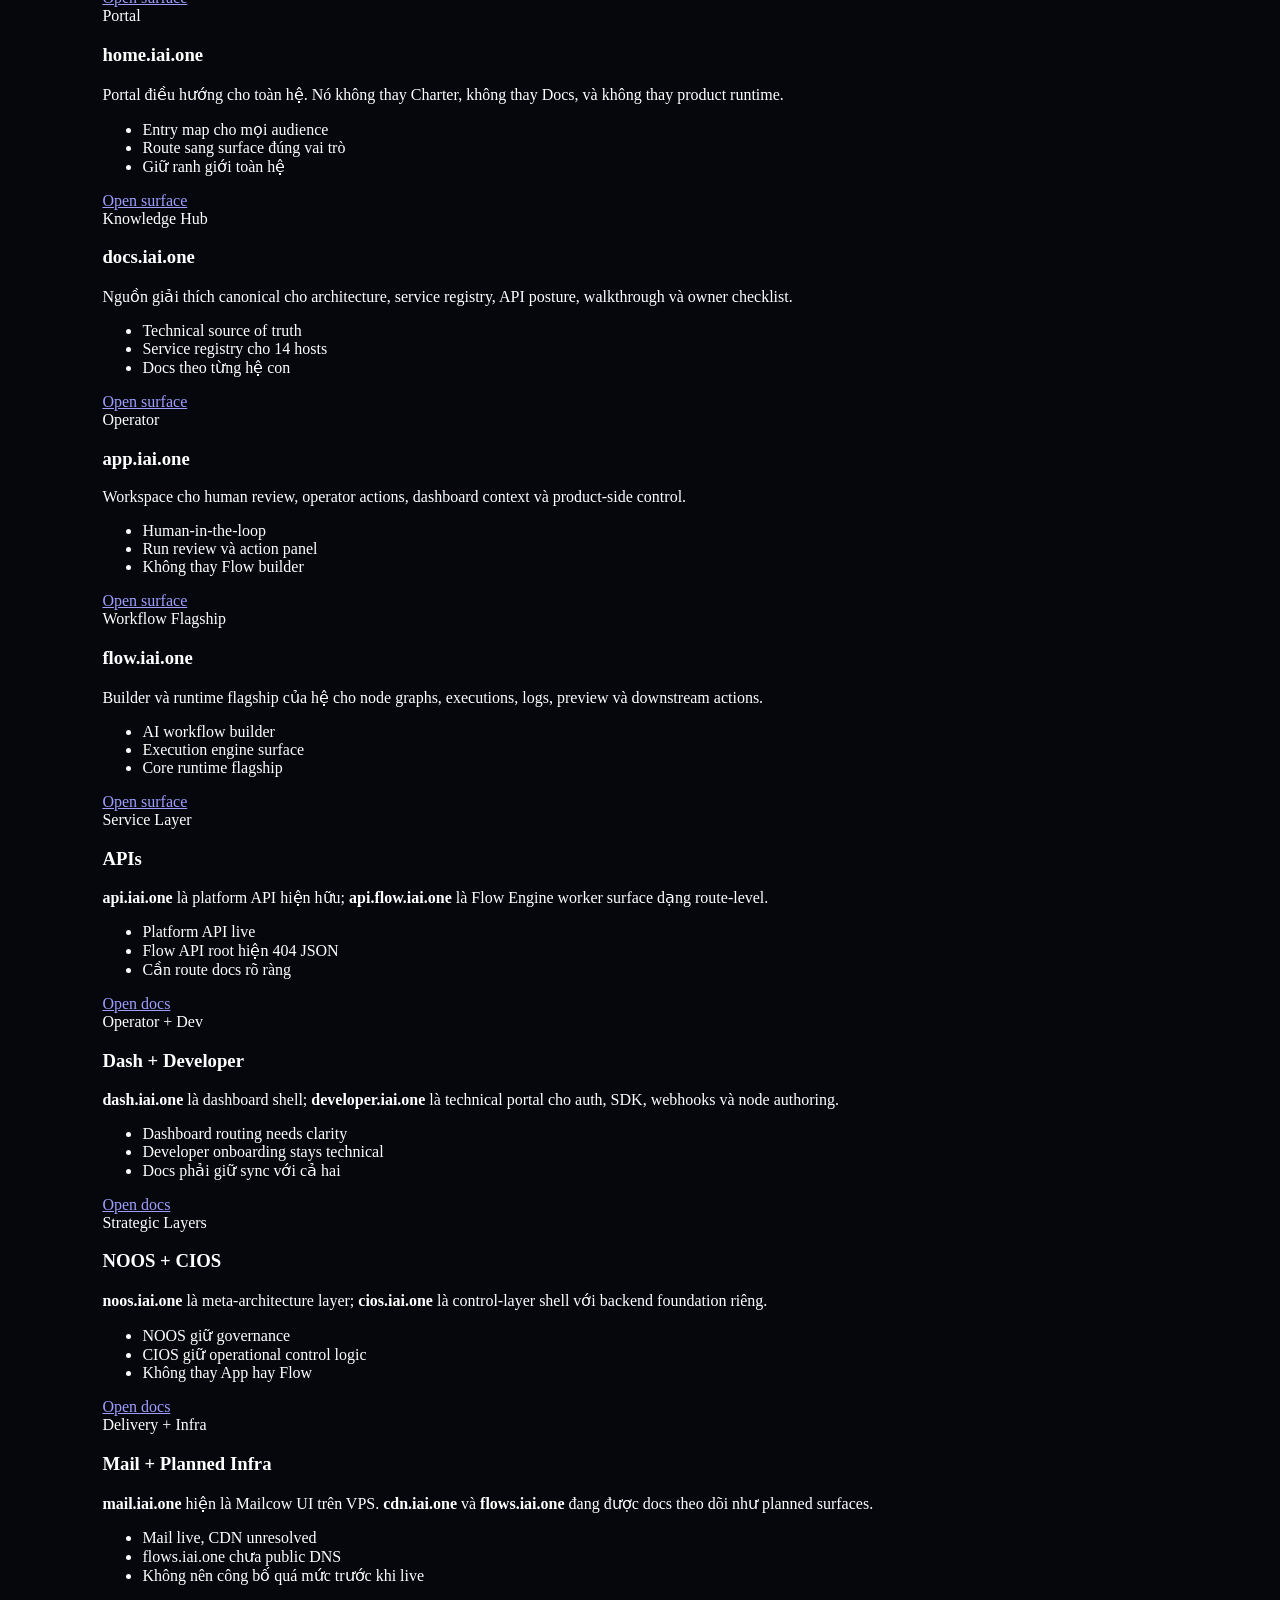
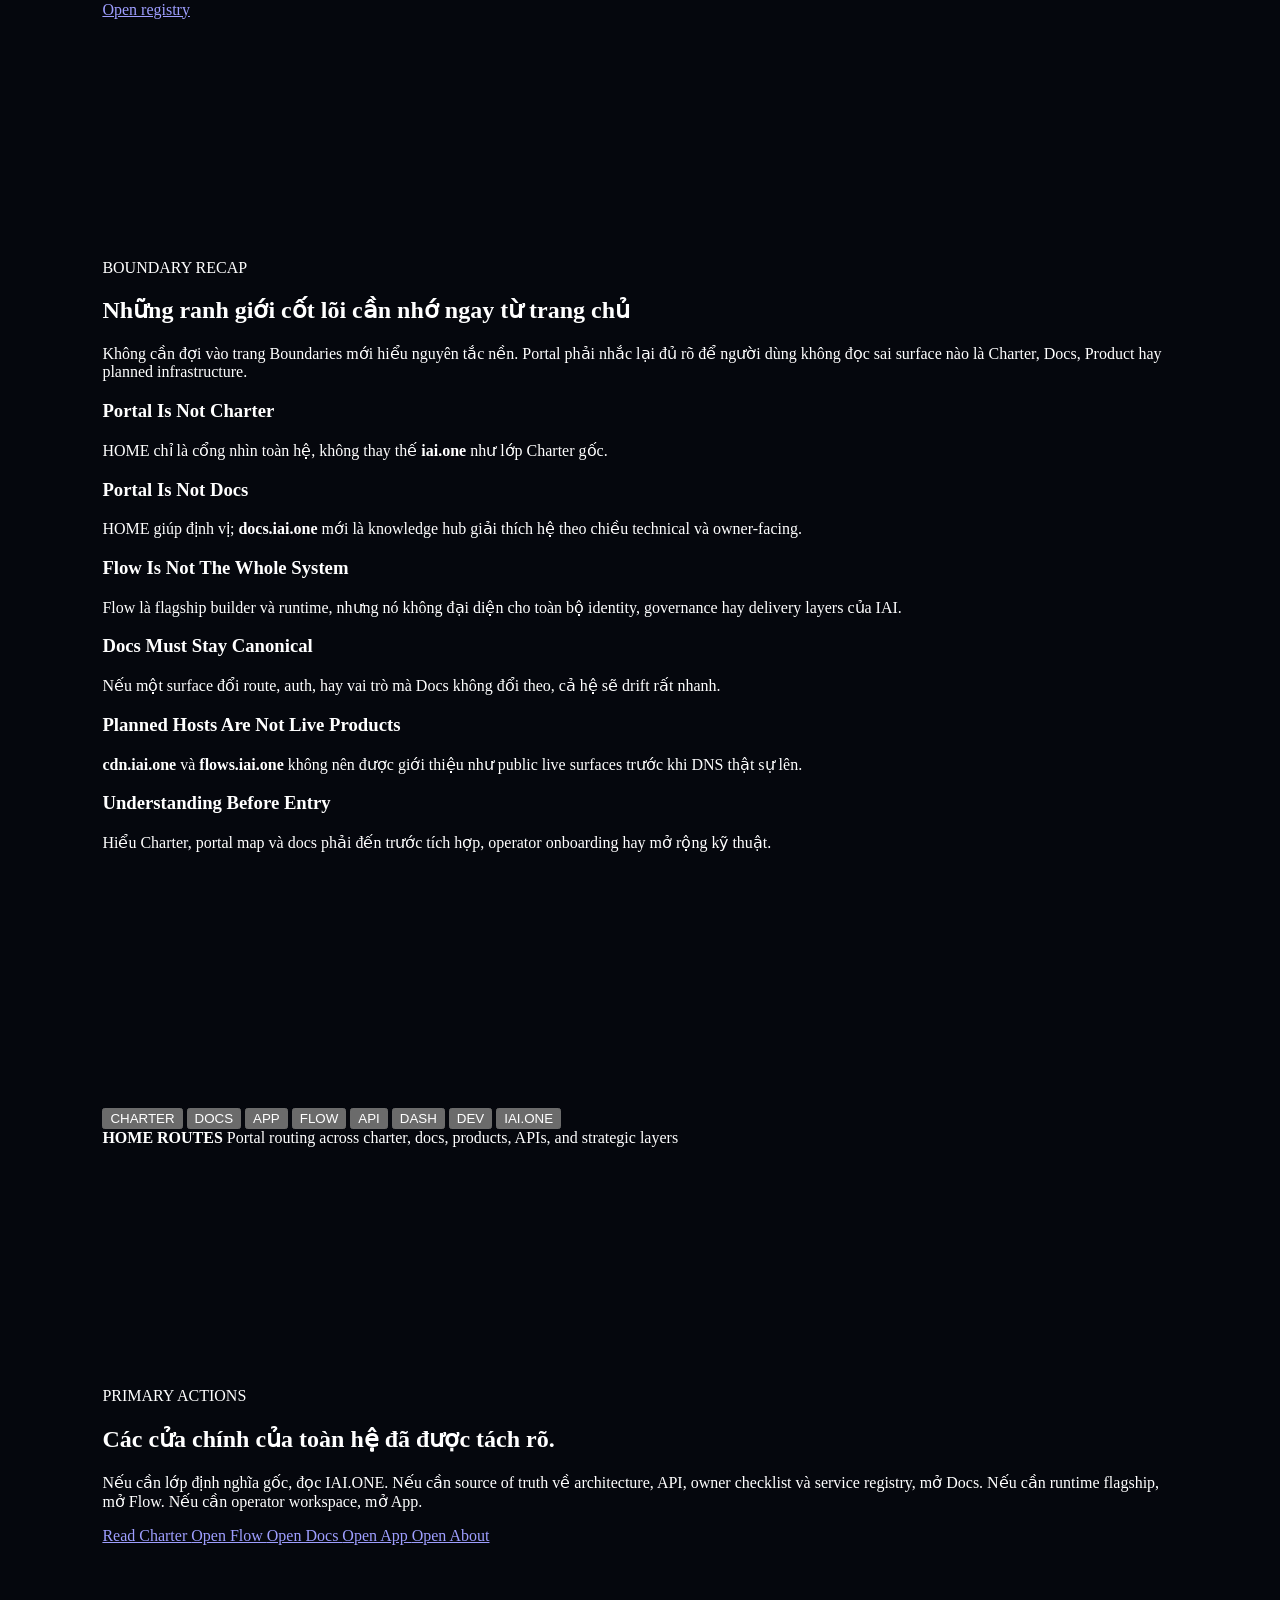
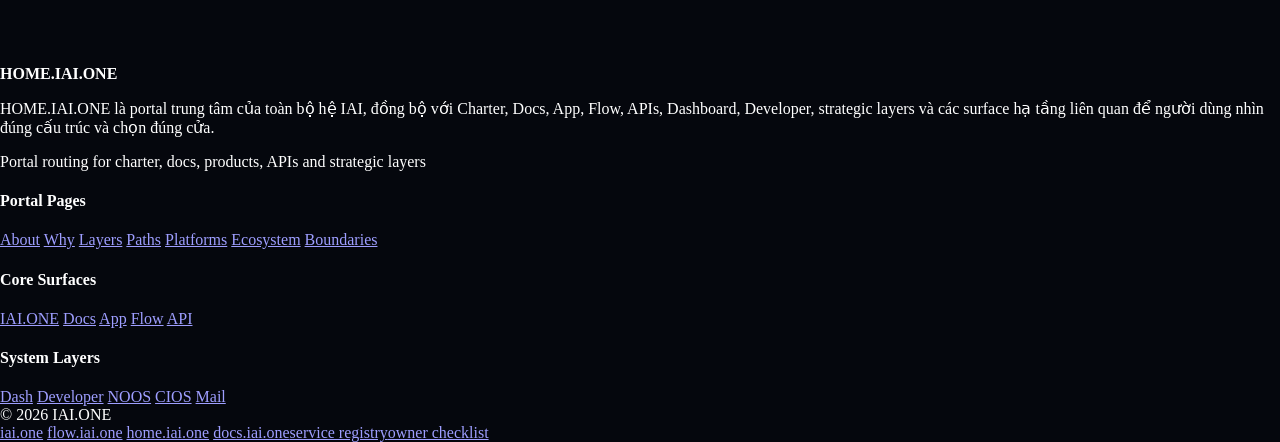
==== commit f1da67bc: "Refresh home portal for full ecosystem" ====
--- a/index.html
+++ b/index.html
@@ -7,34 +7,34 @@
   <meta name="color-scheme" content="dark" />
   <meta name="format-detection" content="telephone=no" />
 
-  <title>HOME.IAI.ONE — System Portal for Charter, Ecosystem, Community and Infrastructure</title>
+  <title>HOME.IAI.ONE — Portal for the Full IAI System</title>
   <meta
     name="description"
-    content="HOME.IAI.ONE là system portal trung tâm của toàn bộ hệ IAI: nơi kết nối Charter, Ecosystem, Community và Infrastructure thành một bản đồ rõ ràng, có trách nhiệm và có thể đi vào đúng cửa."
+    content="HOME.IAI.ONE là portal cho toàn bộ hệ IAI: nơi kết nối Charter, Docs, App, Flow, API, Dashboard, Developer, NOOS, CIOS, Mail và các surface hạ tầng đang được theo dõi thành một bản đồ rõ ràng."
   />
   <meta
     name="keywords"
-    content="IAI.ONE, HOME.IAI.ONE, system portal, charter, ecosystem, community, infrastructure, AI workflow, Flow, AGI portal"
+    content="IAI.ONE, HOME.IAI.ONE, system portal, docs.iai.one, app.iai.one, flow.iai.one, api.iai.one, dash.iai.one, developer.iai.one, noos.iai.one, cios.iai.one, mail.iai.one"
   />
   <meta name="robots" content="index,follow,max-image-preview:large,max-snippet:-1,max-video-preview:-1" />
   <link rel="canonical" href="https://home.iai.one/" />
 
   <meta property="og:type" content="website" />
   <meta property="og:site_name" content="IAI.ONE" />
-  <meta property="og:title" content="HOME.IAI.ONE — System Portal for Charter, Ecosystem, Community and Infrastructure" />
+  <meta property="og:title" content="HOME.IAI.ONE — Portal for the Full IAI System" />
   <meta
     property="og:description"
-    content="Portal trung tâm giúp người dùng hiểu IAI Charter, Ecosystem, Community và Infrastructure theo đúng cấu trúc toàn hệ."
+    content="Portal trung tâm giúp người dùng nhìn thấy đúng cấu trúc toàn hệ IAI: Charter, Docs, App, Flow, API, Dashboard, Developer, NOOS, CIOS, Mail và các surface hạ tầng liên quan."
   />
   <meta property="og:url" content="https://home.iai.one/" />
   <meta property="og:image" content="https://home.iai.one/assets/og-home.jpg" />
   <meta property="og:locale" content="vi_VN" />
 
   <meta name="twitter:card" content="summary_large_image" />
-  <meta name="twitter:title" content="HOME.IAI.ONE — System Portal for Charter, Ecosystem, Community and Infrastructure" />
+  <meta name="twitter:title" content="HOME.IAI.ONE — Portal for the Full IAI System" />
   <meta
     name="twitter:description"
-    content="Portal trung tâm giúp người dùng nhìn thấy toàn bộ cấu trúc của hệ IAI và đi vào đúng lớp hệ thống."
+    content="Portal trung tâm giúp người dùng nhìn thấy toàn bộ cấu trúc của hệ IAI và đi vào đúng surface: Charter, Docs, App, Flow, API, Dashboard, Developer, NOOS, CIOS và Mail."
   />
   <meta name="twitter:image" content="https://home.iai.one/assets/og-home.jpg" />
 
@@ -47,7 +47,7 @@
     "@type":"WebSite",
     "name":"HOME.IAI.ONE",
     "url":"https://home.iai.one/",
-    "description":"HOME.IAI.ONE là system portal trung tâm của toàn bộ hệ IAI: nơi kết nối Charter, Ecosystem, Community và Infrastructure thành một bản đồ rõ ràng, có trách nhiệm và có thể đi vào đúng cửa.",
+    "description":"HOME.IAI.ONE là portal cho toàn bộ hệ IAI: nơi kết nối Charter, Docs, App, Flow, API, Dashboard, Developer, NOOS, CIOS, Mail và các surface hạ tầng liên quan thành một bản đồ rõ ràng.",
     "publisher":{
       "@type":"Organization",
       "name":"IAI.ONE",
@@ -133,26 +133,26 @@
             Cổng điều hướng trung tâm cho toàn bộ hệ IAI.
           </h1>
           <p class="hero-lead" data-i18n="heroLead">
-            HOME.IAI.ONE không thay thế Charter, không vận hành ecosystem và không đóng vai trò platform. Đây là bản đồ hệ thống giúp người dùng nhìn thấy rõ Charter, Ecosystem, Community và Infrastructure của IAI trước khi đi vào chi tiết.
+            HOME.IAI.ONE là portal để nhìn thấy toàn bộ hệ IAI theo đúng lớp: Charter ở iai.one, portal ở home, knowledge hub ở docs, product surfaces như app và flow, API layers, strategic layers như NOOS và CIOS, cùng các hạ tầng delivery và automation đang được theo dõi.
           </p>
 
           <div class="hero-actions">
-            <a class="button button-primary" href="./layers.html" data-i18n="heroPrimary">Hiểu cấu trúc hệ</a>
+            <a class="button button-primary" href="#system-surfaces" data-i18n="heroPrimary">Xem toàn hệ</a>
             <a class="button button-secondary" href="https://iai.one/" target="_blank" rel="noopener" data-i18n="heroSecondary">Đọc Charter</a>
           </div>
 
           <ul class="hero-metrics" aria-label="Tóm tắt hệ thống">
             <li class="metric-card reveal">
               <strong data-count="4">0</strong>
-              <span data-i18n="metric1">Lớp hệ thống cốt lõi</span>
+              <span data-i18n="metric1">Vùng hệ thống chính</span>
             </li>
             <li class="metric-card reveal">
-              <strong data-count="3">0</strong>
-              <span data-i18n="metric2">Vai trò domain trung tâm</span>
+              <strong data-count="14">0</strong>
+              <span data-i18n="metric2">Surface đang được theo dõi</span>
             </li>
             <li class="metric-card reveal">
-              <strong data-count="8">0</strong>
-              <span data-i18n="metric3">Đường đi vào hệ</span>
+              <strong data-count="6">0</strong>
+              <span data-i18n="metric3">Cửa vào ưu tiên</span>
             </li>
           </ul>
         </div>
@@ -175,25 +175,25 @@
                 <small>System Portal</small>
               </div>
 
-              <button class="orbit-node node-1" type="button" onclick="window.location.href='./layers.html'">LAYERS</button>
-              <button class="orbit-node node-2" type="button" onclick="window.location.href='./paths.html'">PATHS</button>
+              <button class="orbit-node node-1" type="button" onclick="window.open('https://iai.one/','_blank','noopener')">CHARTER</button>
+              <button class="orbit-node node-2" type="button" onclick="window.open('https://docs.iai.one/','_blank','noopener')">DOCS</button>
               <button class="orbit-node node-3" type="button" onclick="window.open('https://flow.iai.one/','_blank','noopener')">FLOW</button>
-              <button class="orbit-node node-4" type="button" onclick="window.location.href='./ecosystem.html'">MAP</button>
-              <button class="orbit-node node-5" type="button" onclick="window.location.href='./boundaries.html'">LIMITS</button>
+              <button class="orbit-node node-4" type="button" onclick="window.open('https://app.iai.one/','_blank','noopener')">APP</button>
+              <button class="orbit-node node-5" type="button" onclick="window.open('https://api.iai.one/','_blank','noopener')">API</button>
             </div>
 
             <div class="portal-status">
               <div class="status-box">
-                <span data-i18n="statusLabel1">Root</span>
+                <span data-i18n="statusLabel1">Role</span>
                 <strong>Portal</strong>
               </div>
               <div class="status-box">
-                <span data-i18n="statusLabel2">Primary Link</span>
-                <strong>IAI.ONE Charter</strong>
+                <span data-i18n="statusLabel2">Knowledge Hub</span>
+                <strong>docs.iai.one</strong>
               </div>
               <div class="status-box">
-                <span data-i18n="statusLabel3">Flagship Platform</span>
-                <strong>Flow</strong>
+                <span data-i18n="statusLabel3">Runtime Flagship</span>
+                <strong>flow.iai.one</strong>
               </div>
             </div>
           </div>
@@ -206,24 +206,24 @@
         <div class="intro-banner glass reveal">
           <div class="intro-copy">
             <div class="eyebrow">HOME AS PORTAL</div>
-            <h2>Trang chủ này không lặp lại các trang con. Nó gom toàn bộ hệ thành một bản đồ rõ ràng.</h2>
+            <h2>Trang chủ này không lặp lại Docs, không thay App, và không nuốt Flow. Nó định vị toàn bộ hệ rồi đưa người dùng vào đúng cửa.</h2>
             <p>
-              Mỗi trang trong menu là một file độc lập với nội dung chuyên biệt. Trang chủ đóng vai trò cổng trung tâm để nhìn tổng thể, chọn đúng hướng đi và chuyển sang từng lớp nội dung mà không bị trộn vai trò.
+              Home phải giữ ranh giới rõ: Charter ở <strong>iai.one</strong>, technical truth ở <strong>docs.iai.one</strong>, operator surface ở <strong>app.iai.one</strong>, workflow flagship ở <strong>flow.iai.one</strong>, và các lớp dashboard, developer, API, NOOS, CIOS, mail cùng hạ tầng được định vị đúng chỗ.
             </p>
           </div>
 
           <div class="intro-mini-grid">
             <div class="mini-box reveal">
               <strong>01</strong>
-              <span>Read as a map</span>
+              <span>Charter first</span>
             </div>
             <div class="mini-box reveal">
               <strong>02</strong>
-              <span>Choose the right page</span>
+              <span>Docs as source of truth</span>
             </div>
             <div class="mini-box reveal">
               <strong>03</strong>
-              <span>Keep roles separated</span>
+              <span>Products stay separated</span>
             </div>
             <div class="mini-box reveal">
               <strong>04</strong>
@@ -238,119 +238,186 @@
       <div class="container">
         <div class="section-head reveal">
           <div class="eyebrow">READING ORDER</div>
-          <h2>Thứ tự đọc nền cho toàn bộ hệ</h2>
+          <h2>Thứ tự vào hệ dành cho người mới, builder và partner</h2>
           <p>
-            Một người mới không nên đi thẳng vào platform hoặc ecosystem mà bỏ qua định nghĩa. Trang chủ này gợi ý thứ tự đọc nền để nhìn đúng toàn bộ hệ trước.
+            Một người mới không nên đi thẳng vào product hay API mà bỏ qua Charter, portal map và docs. Trang chủ này gợi ý trình tự vào hệ để tránh đọc sai vai trò của từng surface.
           </p>
         </div>
 
         <div class="control-grid">
           <article class="control-card reveal">
             <span class="control-badge">01</span>
-            <h3>Why</h3>
-            <p>Hiểu vì sao hệ cần tồn tại trong bối cảnh bất ổn, tăng tốc AI và khủng hoảng niềm tin.</p>
-            <a href="./why.html">Open Why</a>
+            <h3>Charter</h3>
+            <p>Bắt đầu từ <strong>iai.one</strong> để hiểu lớp định nghĩa gốc và language nền của toàn hệ.</p>
+            <a href="https://iai.one/" target="_blank" rel="noopener">Read Charter</a>
           </article>
 
           <article class="control-card reveal">
             <span class="control-badge">02</span>
             <h3>Layers</h3>
-            <p>Hiểu bốn lớp nền của hệ để không đọc sai vai trò giữa Charter, Portal, Infrastructure và Ecosystem.</p>
+            <p>Hiểu bốn lớp nền để không đọc sai vai trò giữa Charter, Portal, Product surfaces và strategic layers.</p>
             <a href="./layers.html">Open Layers</a>
           </article>
 
           <article class="control-card reveal">
             <span class="control-badge">03</span>
-            <h3>Paths</h3>
-            <p>Chọn đường đi phù hợp với vai trò thực tế: observer, participant, builder, developer hoặc partner.</p>
-            <a href="./paths.html">Open Paths</a>
+            <h3>Platforms</h3>
+            <p>Nhìn bản đồ domain thật của hệ: App, Flow, Dash, Developer, API, Mail, NOOS, CIOS và các surface đang được theo dõi.</p>
+            <a href="./platforms.html">Open Platforms</a>
           </article>
 
           <article class="control-card reveal">
             <span class="control-badge">04</span>
-            <h3>Platforms</h3>
-            <p>Phân biệt rõ IAI.ONE như Charter, HOME như Portal và FLOW như Infrastructure flagship.</p>
-            <a href="./platforms.html">Open Platforms</a>
+            <h3>Docs Hub</h3>
+            <p>Đi vào <strong>docs.iai.one</strong> để xem service registry, API posture, owner checklist và technical reading path.</p>
+            <a href="https://docs.iai.one/service-registry/" target="_blank" rel="noopener">Open Docs</a>
           </article>
 
           <article class="control-card reveal">
             <span class="control-badge">05</span>
-            <h3>Ecosystem</h3>
-            <p>Nhìn nơi hệ đi vào đời sống thực qua ecosystem, community groups và local nodes.</p>
-            <a href="./ecosystem.html">Open Ecosystem</a>
-          </article>
-        </div>
-      </div>
-    </section>
-
-    <section class="section">
+            <h3>Paths</h3>
+            <p>Chọn đường đi đúng theo vai trò thực tế: observer, builder, developer, operator, partner hoặc ecosystem lead.</p>
+            <a href="./paths.html">Open Paths</a>
+          </article>
+        </div>
+      </div>
+    </section>
+
+    <section class="section" id="system-surfaces">
       <div class="container">
         <div class="section-head reveal">
-          <div class="eyebrow">SYSTEM PAGES</div>
-          <h2>Trang chủ đồng bộ với toàn bộ các file nội dung đã tách riêng</h2>
+          <div class="eyebrow">SYSTEM SURFACES</div>
+          <h2>Home công bố giá trị toàn hệ bằng cách định vị rõ từng surface</h2>
           <p>
-            Mỗi file trong hệ Home.iai.one giữ một chức năng chuyên biệt. Trang chủ chỉ tóm lược, định vị và điều hướng về đúng trang chi tiết.
+            Home không cần copy toàn bộ docs. Giá trị của nó là làm rõ mặt bằng hệ thống: surface nào đang live, surface nào là planned infrastructure, và người dùng nên đi đâu tiếp theo.
           </p>
         </div>
 
         <div class="platform-grid">
           <article class="platform-card reveal">
             <div class="platform-top">
-              <span class="platform-badge">Definition</span>
-              <h3>About</h3>
-            </div>
-            <p>Nơi chốt định nghĩa bản chất của IAI, vai trò của Charter, Boundaries, Roles và Participation.</p>
-            <a href="./about.html">Open page</a>
-          </article>
-
-          <article class="platform-card reveal">
-            <div class="platform-top">
-              <span class="platform-badge">Origin</span>
-              <h3>Why</h3>
-            </div>
-            <p>Nơi giải thích vì sao hệ cần tồn tại như một Charter Layer và vì sao Home cần tồn tại như Portal.</p>
-            <a href="./why.html">Open page</a>
-          </article>
-
-          <article class="platform-card reveal">
-            <div class="platform-top">
-              <span class="platform-badge">Structure</span>
-              <h3>Layers</h3>
-            </div>
-            <p>Nơi giải thích bốn lớp cấu trúc nền để hệ không bị hiểu sai hoặc trộn vai trò.</p>
-            <a href="./layers.html">Open page</a>
-          </article>
-
-          <article class="platform-card reveal">
-            <div class="platform-top">
-              <span class="platform-badge">Routing</span>
-              <h3>Paths</h3>
-            </div>
-            <p>Nơi phân luồng người dùng theo vai trò thực tế, tránh đi sai cửa ngay từ đầu.</p>
-            <a href="./paths.html">Open page</a>
+              <span class="platform-badge">Charter</span>
+              <h3>iai.one</h3>
+            </div>
+            <p>Lớp gốc của toàn hệ, giữ constitutional language, public narrative và nguyên tắc nền.</p>
+            <ul class="platform-points">
+              <li>Root domain qua Wix</li>
+              <li>Không thay docs hay product</li>
+              <li>Đi tiếp sang Home và Docs</li>
+            </ul>
+            <a href="https://iai.one/" target="_blank" rel="noopener">Open surface</a>
+          </article>
+
+          <article class="platform-card reveal">
+            <div class="platform-top">
+              <span class="platform-badge">Portal</span>
+              <h3>home.iai.one</h3>
+            </div>
+            <p>Portal điều hướng cho toàn hệ. Nó không thay Charter, không thay Docs, và không thay product runtime.</p>
+            <ul class="platform-points">
+              <li>Entry map cho mọi audience</li>
+              <li>Route sang surface đúng vai trò</li>
+              <li>Giữ ranh giới toàn hệ</li>
+            </ul>
+            <a href="./index.html">Open surface</a>
+          </article>
+
+          <article class="platform-card reveal">
+            <div class="platform-top">
+              <span class="platform-badge">Knowledge Hub</span>
+              <h3>docs.iai.one</h3>
+            </div>
+            <p>Nguồn giải thích canonical cho architecture, service registry, API posture, walkthrough và owner checklist.</p>
+            <ul class="platform-points">
+              <li>Technical source of truth</li>
+              <li>Service registry cho 14 hosts</li>
+              <li>Docs theo từng hệ con</li>
+            </ul>
+            <a href="https://docs.iai.one/" target="_blank" rel="noopener">Open surface</a>
+          </article>
+
+          <article class="platform-card reveal">
+            <div class="platform-top">
+              <span class="platform-badge">Operator</span>
+              <h3>app.iai.one</h3>
+            </div>
+            <p>Workspace cho human review, operator actions, dashboard context và product-side control.</p>
+            <ul class="platform-points">
+              <li>Human-in-the-loop</li>
+              <li>Run review và action panel</li>
+              <li>Không thay Flow builder</li>
+            </ul>
+            <a href="https://app.iai.one/" target="_blank" rel="noopener">Open surface</a>
           </article>
 
           <article class="platform-card featured reveal">
             <div class="platform-top">
-              <span class="platform-badge">Tools</span>
-              <h3>Platforms</h3>
-            </div>
-            <p>Nơi định vị các domain cốt lõi và lớp công cụ phục vụ hệ, đặc biệt là Flow.</p>
-            <ul class="platform-points">
-              <li>IAI.ONE as Charter</li>
-              <li>HOME as Portal</li>
-              <li>Flow as Infrastructure</li>
-            </ul>
-            <a href="./platforms.html">Open page</a>
-          </article>
-
-          <article class="platform-card reveal">
-            <div class="platform-top">
-              <span class="platform-badge">Life</span>
-              <h3>Ecosystem</h3>
-            </div>
-            <p>Nơi giải thích hệ đi vào đời sống thực qua community groups, local nodes và trách nhiệm địa phương.</p>
-            <a href="./ecosystem.html">Open page</a>
+              <span class="platform-badge">Workflow Flagship</span>
+              <h3>flow.iai.one</h3>
+            </div>
+            <p>Builder và runtime flagship của hệ cho node graphs, executions, logs, preview và downstream actions.</p>
+            <ul class="platform-points">
+              <li>AI workflow builder</li>
+              <li>Execution engine surface</li>
+              <li>Core runtime flagship</li>
+            </ul>
+            <a href="https://flow.iai.one/" target="_blank" rel="noopener">Open surface</a>
+          </article>
+
+          <article class="platform-card reveal">
+            <div class="platform-top">
+              <span class="platform-badge">Service Layer</span>
+              <h3>APIs</h3>
+            </div>
+            <p><strong>api.iai.one</strong> là platform API hiện hữu; <strong>api.flow.iai.one</strong> là Flow Engine worker surface dạng route-level.</p>
+            <ul class="platform-points">
+              <li>Platform API live</li>
+              <li>Flow API root hiện 404 JSON</li>
+              <li>Cần route docs rõ ràng</li>
+            </ul>
+            <a href="https://docs.iai.one/api/" target="_blank" rel="noopener">Open docs</a>
+          </article>
+
+          <article class="platform-card reveal">
+            <div class="platform-top">
+              <span class="platform-badge">Operator + Dev</span>
+              <h3>Dash + Developer</h3>
+            </div>
+            <p><strong>dash.iai.one</strong> là dashboard shell; <strong>developer.iai.one</strong> là technical portal cho auth, SDK, webhooks và node authoring.</p>
+            <ul class="platform-points">
+              <li>Dashboard routing needs clarity</li>
+              <li>Developer onboarding stays technical</li>
+              <li>Docs phải giữ sync với cả hai</li>
+            </ul>
+            <a href="https://docs.iai.one/developer/" target="_blank" rel="noopener">Open docs</a>
+          </article>
+
+          <article class="platform-card reveal">
+            <div class="platform-top">
+              <span class="platform-badge">Strategic Layers</span>
+              <h3>NOOS + CIOS</h3>
+            </div>
+            <p><strong>noos.iai.one</strong> là meta-architecture layer; <strong>cios.iai.one</strong> là control-layer shell với backend foundation riêng.</p>
+            <ul class="platform-points">
+              <li>NOOS giữ governance</li>
+              <li>CIOS giữ operational control logic</li>
+              <li>Không thay App hay Flow</li>
+            </ul>
+            <a href="https://docs.iai.one/noos/" target="_blank" rel="noopener">Open docs</a>
+          </article>
+
+          <article class="platform-card reveal">
+            <div class="platform-top">
+              <span class="platform-badge">Delivery + Infra</span>
+              <h3>Mail + Planned Infra</h3>
+            </div>
+            <p><strong>mail.iai.one</strong> hiện là Mailcow UI trên VPS. <strong>cdn.iai.one</strong> và <strong>flows.iai.one</strong> đang được docs theo dõi như planned surfaces.</p>
+            <ul class="platform-points">
+              <li>Mail live, CDN unresolved</li>
+              <li>flows.iai.one chưa public DNS</li>
+              <li>Không nên công bố quá mức trước khi live</li>
+            </ul>
+            <a href="https://docs.iai.one/service-registry/" target="_blank" rel="noopener">Open registry</a>
           </article>
         </div>
       </div>
@@ -362,39 +429,39 @@
           <div class="eyebrow">BOUNDARY RECAP</div>
           <h2>Những ranh giới cốt lõi cần nhớ ngay từ trang chủ</h2>
           <p>
-            Không cần đợi vào trang Boundaries mới hiểu nguyên tắc nền. Trang chủ phải nhắc lại đủ rõ để người dùng không đọc sai bản chất của toàn hệ ngay từ phút đầu.
+            Không cần đợi vào trang Boundaries mới hiểu nguyên tắc nền. Portal phải nhắc lại đủ rõ để người dùng không đọc sai surface nào là Charter, Docs, Product hay planned infrastructure.
           </p>
         </div>
 
         <div class="mission-grid">
           <article class="mission-card reveal">
-            <h3>Not a Financial System</h3>
-            <p>IAI không phải hệ tài chính, không phải nền tảng đầu tư và không được đọc như lời hứa lợi nhuận.</p>
+            <h3>Portal Is Not Charter</h3>
+            <p>HOME chỉ là cổng nhìn toàn hệ, không thay thế <strong>iai.one</strong> như lớp Charter gốc.</p>
           </article>
 
           <article class="mission-card reveal">
-            <h3>Not a Central Operator</h3>
-            <p>IAI không trực tiếp điều hành mọi ecosystem hay mọi dự án như một trung tâm quyền lực.</p>
+            <h3>Portal Is Not Docs</h3>
+            <p>HOME giúp định vị; <strong>docs.iai.one</strong> mới là knowledge hub giải thích hệ theo chiều technical và owner-facing.</p>
           </article>
 
           <article class="mission-card reveal">
-            <h3>Not a Vague Movement</h3>
-            <p>Đây không phải phong trào cảm xúc hay hệ nhận diện để phóng đại bản thân mà thiếu cấu trúc thật.</p>
+            <h3>Flow Is Not The Whole System</h3>
+            <p>Flow là flagship builder và runtime, nhưng nó không đại diện cho toàn bộ identity, governance hay delivery layers của IAI.</p>
           </article>
 
           <article class="mission-card reveal">
-            <h3>Portal Is Not Charter</h3>
-            <p>HOME chỉ là cổng nhìn toàn hệ, không thay thế IAI.ONE như lớp Charter gốc.</p>
+            <h3>Docs Must Stay Canonical</h3>
+            <p>Nếu một surface đổi route, auth, hay vai trò mà Docs không đổi theo, cả hệ sẽ drift rất nhanh.</p>
           </article>
 
           <article class="mission-card reveal">
-            <h3>Platform Is Not Identity</h3>
-            <p>Flow là lớp công cụ hạ tầng mạnh, nhưng không phải danh tính của toàn bộ hệ IAI.</p>
+            <h3>Planned Hosts Are Not Live Products</h3>
+            <p><strong>cdn.iai.one</strong> và <strong>flows.iai.one</strong> không nên được giới thiệu như public live surfaces trước khi DNS thật sự lên.</p>
           </article>
 
           <article class="mission-card reveal">
             <h3>Understanding Before Entry</h3>
-            <p>Hiểu định nghĩa và cấu trúc phải đến trước tham gia, tích hợp hay mở rộng kỹ thuật.</p>
+            <p>Hiểu Charter, portal map và docs phải đến trước tích hợp, operator onboarding hay mở rộng kỹ thuật.</p>
           </article>
         </div>
       </div>
@@ -404,18 +471,18 @@
       <div class="container">
         <div class="ecosystem-shell glass reveal">
           <div class="ecosystem-map">
-            <button class="ecosystem-node e1" type="button" onclick="window.location.href='./why.html'">WHY</button>
-            <button class="ecosystem-node e2" type="button" onclick="window.location.href='./layers.html'">LAYERS</button>
-            <button class="ecosystem-node e3" type="button" onclick="window.location.href='./paths.html'">PATHS</button>
-            <button class="ecosystem-node e4" type="button" onclick="window.location.href='./platforms.html'">PLATFORMS</button>
-            <button class="ecosystem-node e5" type="button" onclick="window.location.href='./ecosystem.html'">ECOSYSTEM</button>
-            <button class="ecosystem-node e6" type="button" onclick="window.location.href='./boundaries.html'">BOUNDARIES</button>
-            <button class="ecosystem-node e7" type="button" onclick="window.location.href='./about.html'">ABOUT</button>
+            <button class="ecosystem-node e1" type="button" onclick="window.open('https://iai.one/','_blank','noopener')">CHARTER</button>
+            <button class="ecosystem-node e2" type="button" onclick="window.open('https://docs.iai.one/','_blank','noopener')">DOCS</button>
+            <button class="ecosystem-node e3" type="button" onclick="window.open('https://app.iai.one/','_blank','noopener')">APP</button>
+            <button class="ecosystem-node e4" type="button" onclick="window.open('https://flow.iai.one/','_blank','noopener')">FLOW</button>
+            <button class="ecosystem-node e5" type="button" onclick="window.open('https://api.iai.one/','_blank','noopener')">API</button>
+            <button class="ecosystem-node e6" type="button" onclick="window.open('https://dash.iai.one/','_blank','noopener')">DASH</button>
+            <button class="ecosystem-node e7" type="button" onclick="window.open('https://developer.iai.one/','_blank','noopener')">DEV</button>
             <button class="ecosystem-node e8" type="button" onclick="window.open('https://iai.one/','_blank','noopener')">IAI.ONE</button>
 
             <div class="ecosystem-center">
-              <strong>HOME MAP</strong>
-              <span>All core pages synchronized as one system portal</span>
+              <strong>HOME ROUTES</strong>
+              <span>Portal routing across charter, docs, products, APIs, and strategic layers</span>
             </div>
           </div>
         </div>
@@ -427,9 +494,9 @@
         <div class="cta-panel glass reveal">
           <div class="cta-copy">
             <div class="eyebrow">PRIMARY ACTIONS</div>
-            <h2>Ba cửa chính của toàn hệ đã được tách rõ.</h2>
+            <h2>Các cửa chính của toàn hệ đã được tách rõ.</h2>
             <p>
-              Nếu cần lớp định nghĩa gốc, đọc IAI.ONE. Nếu cần bản đồ của toàn hệ và các trang chuyên đề, dùng Home. Nếu cần infrastructure flagship, mở Flow.
+              Nếu cần lớp định nghĩa gốc, đọc IAI.ONE. Nếu cần source of truth về architecture, API, owner checklist và service registry, mở Docs. Nếu cần runtime flagship, mở Flow. Nếu cần operator workspace, mở App.
             </p>
           </div>
 
@@ -440,6 +507,12 @@
             <a class="button button-secondary" href="https://flow.iai.one/" target="_blank" rel="noopener">
               Open Flow
             </a>
+            <a class="button button-secondary" href="https://docs.iai.one/" target="_blank" rel="noopener">
+              Open Docs
+            </a>
+            <a class="button button-secondary" href="https://app.iai.one/" target="_blank" rel="noopener">
+              Open App
+            </a>
             <a class="button button-ghost" href="./about.html">
               Open About
             </a>
@@ -457,15 +530,15 @@
           <strong>HOME.IAI.ONE</strong>
         </div>
         <p>
-          HOME.IAI.ONE là portal trung tâm của toàn bộ hệ IAI, đồng bộ với toàn bộ các file nội dung riêng để người dùng nhìn đúng cấu trúc, chọn đúng cửa và giữ đúng vai trò của từng lớp.
+          HOME.IAI.ONE là portal trung tâm của toàn bộ hệ IAI, đồng bộ với Charter, Docs, App, Flow, APIs, Dashboard, Developer, strategic layers và các surface hạ tầng liên quan để người dùng nhìn đúng cấu trúc và chọn đúng cửa.
         </p>
         <div class="footer-meta">
-          <span>System Portal for Responsible Co-Existence</span>
+          <span>Portal routing for charter, docs, products, APIs and strategic layers</span>
         </div>
       </div>
 
       <div class="footer-col">
-        <h4>Pages</h4>
+        <h4>Portal Pages</h4>
         <nav>
           <a href="./about.html">About</a>
           <a href="./why.html">Why</a>
@@ -478,20 +551,24 @@
       </div>
 
       <div class="footer-col">
-        <h4>Core</h4>
+        <h4>Core Surfaces</h4>
         <nav>
           <a href="https://iai.one/" target="_blank" rel="noopener">IAI.ONE</a>
+          <a href="https://docs.iai.one/" target="_blank" rel="noopener">Docs</a>
+          <a href="https://app.iai.one/" target="_blank" rel="noopener">App</a>
           <a href="https://flow.iai.one/" target="_blank" rel="noopener">Flow</a>
-          <a href="./index.html">Home</a>
+          <a href="https://api.iai.one/" target="_blank" rel="noopener">API</a>
         </nav>
       </div>
 
       <div class="footer-col">
-        <h4>Direction</h4>
+        <h4>System Layers</h4>
         <nav>
-          <a href="https://tranhatam.com/" target="_blank" rel="noopener">Trần Hà Tâm</a>
-          
-          <a href="https://docs.iai.one/" target="_blank" rel="noopener">Docs</a>
+          <a href="https://dash.iai.one/" target="_blank" rel="noopener">Dash</a>
+          <a href="https://developer.iai.one/" target="_blank" rel="noopener">Developer</a>
+          <a href="https://noos.iai.one/" target="_blank" rel="noopener">NOOS</a>
+          <a href="https://cios.iai.one/" target="_blank" rel="noopener">CIOS</a>
+          <a href="https://mail.iai.one/" target="_blank" rel="noopener">Mail</a>
         </nav>
       </div>
     </div>
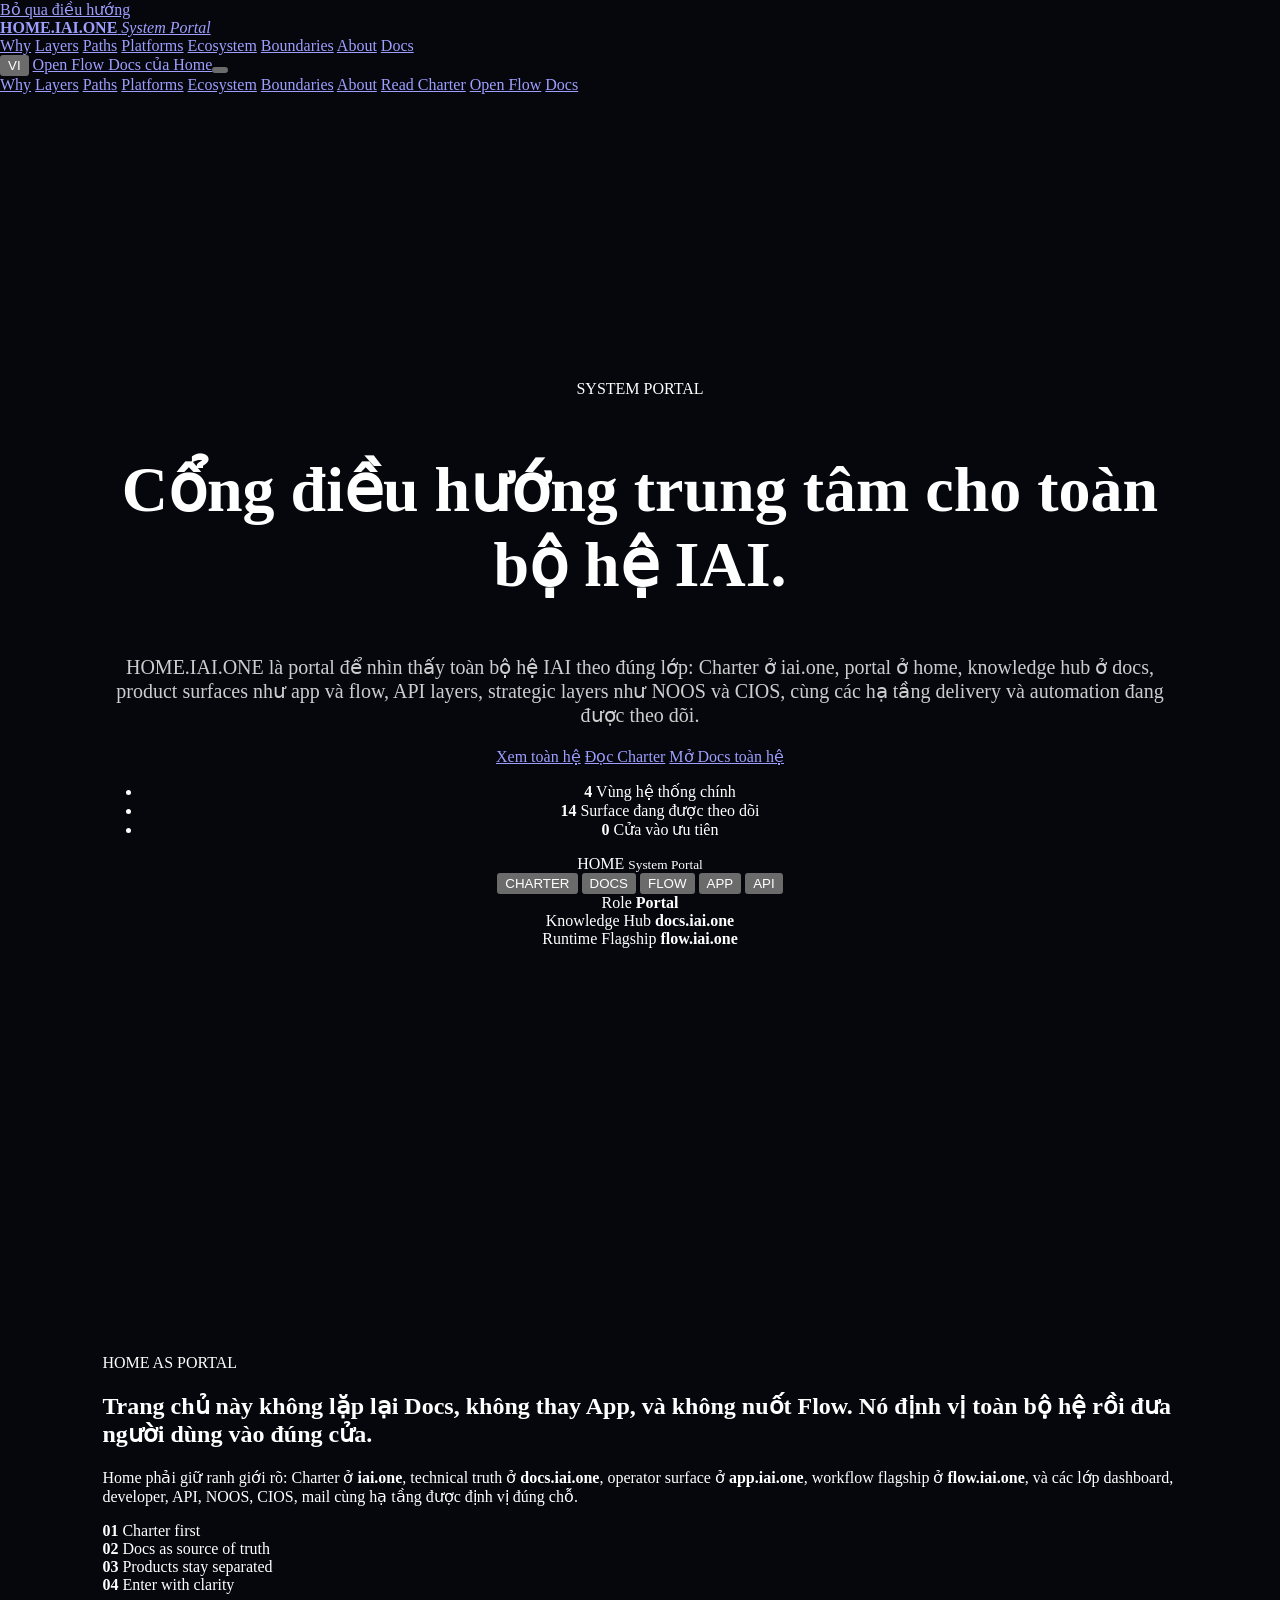
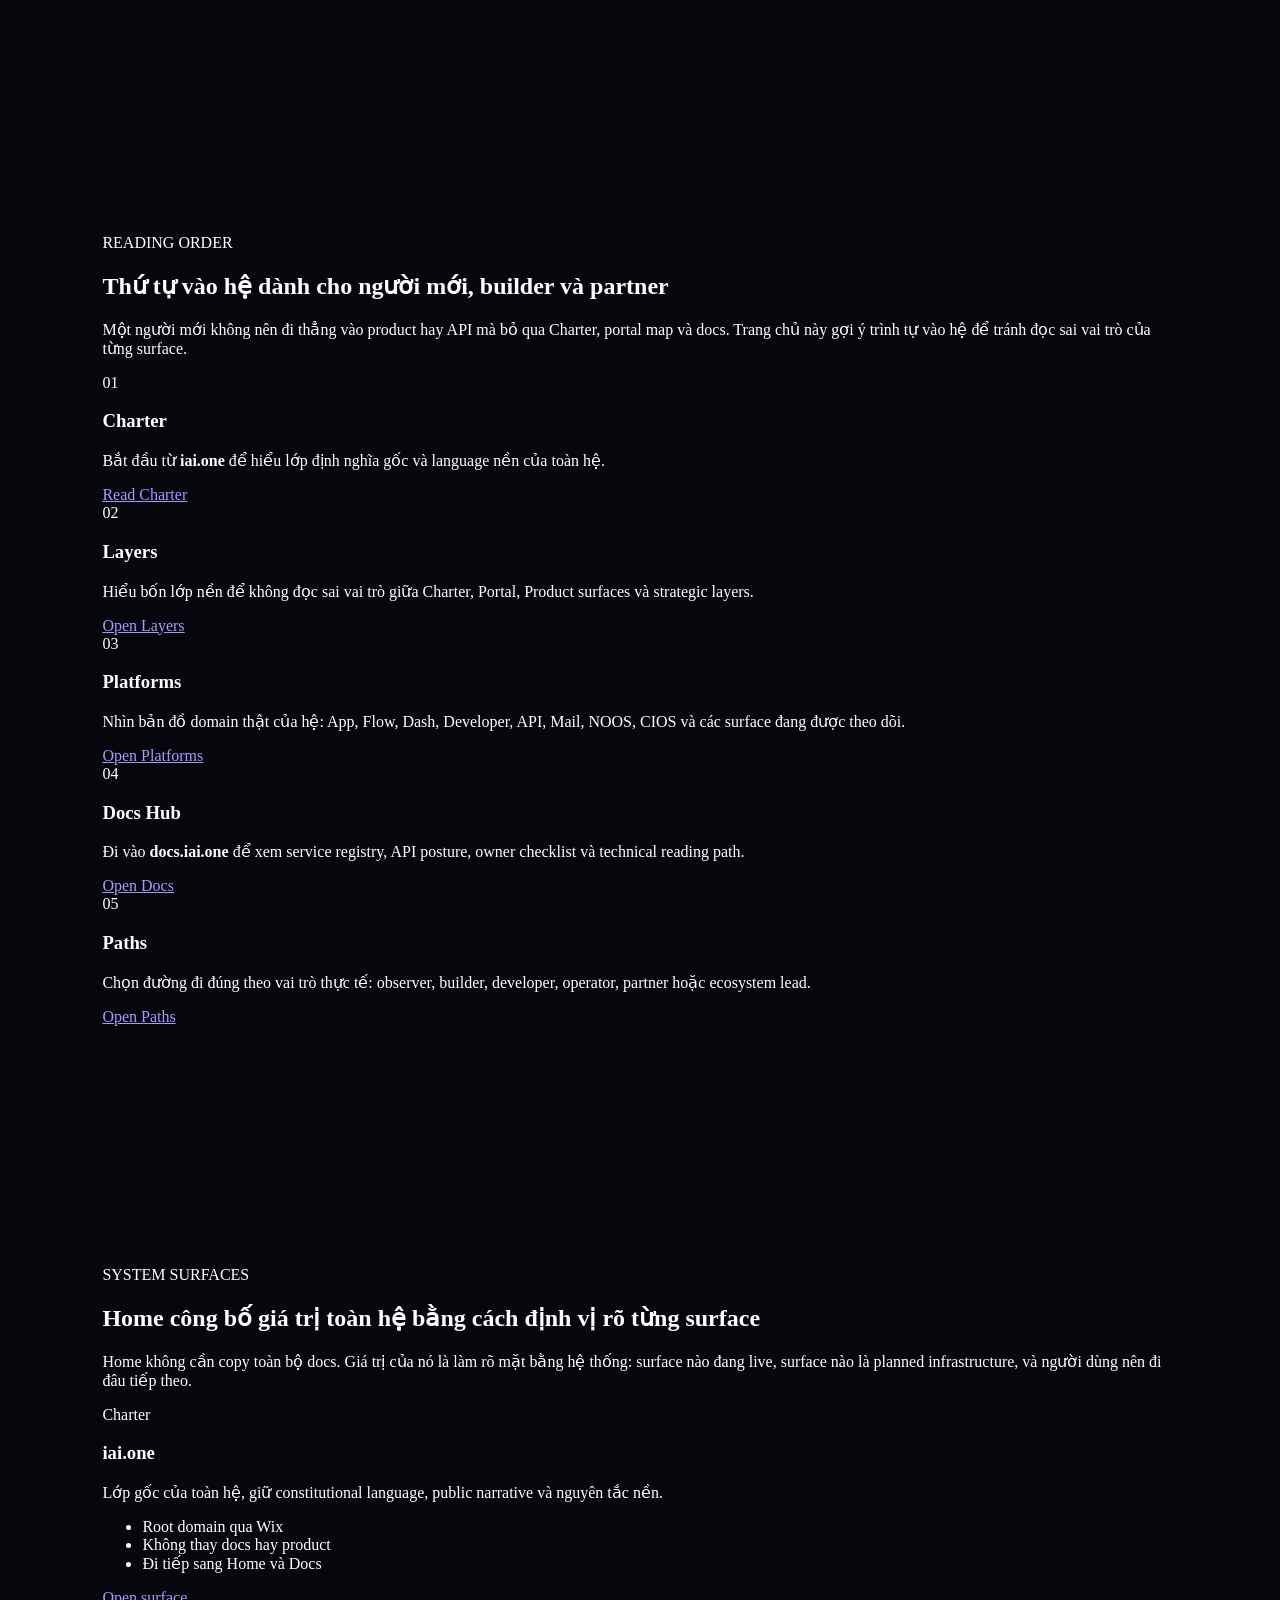
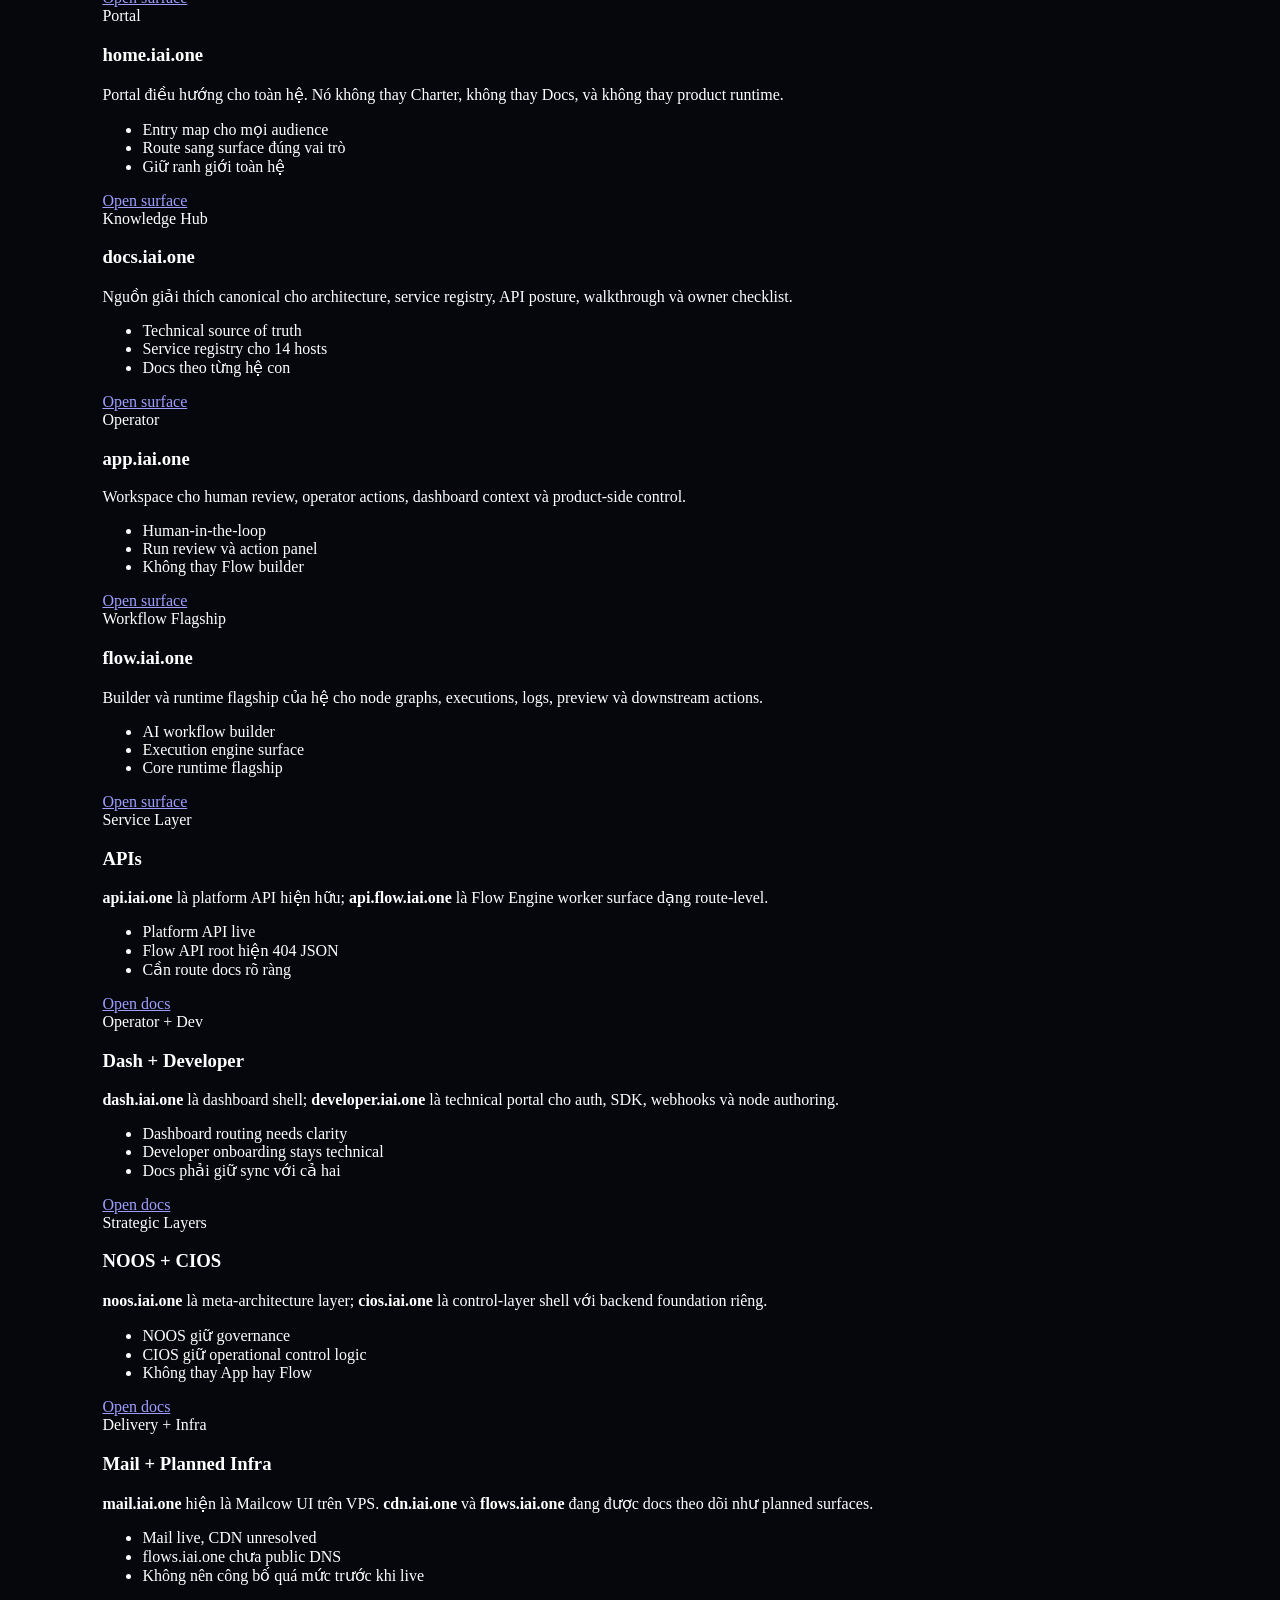
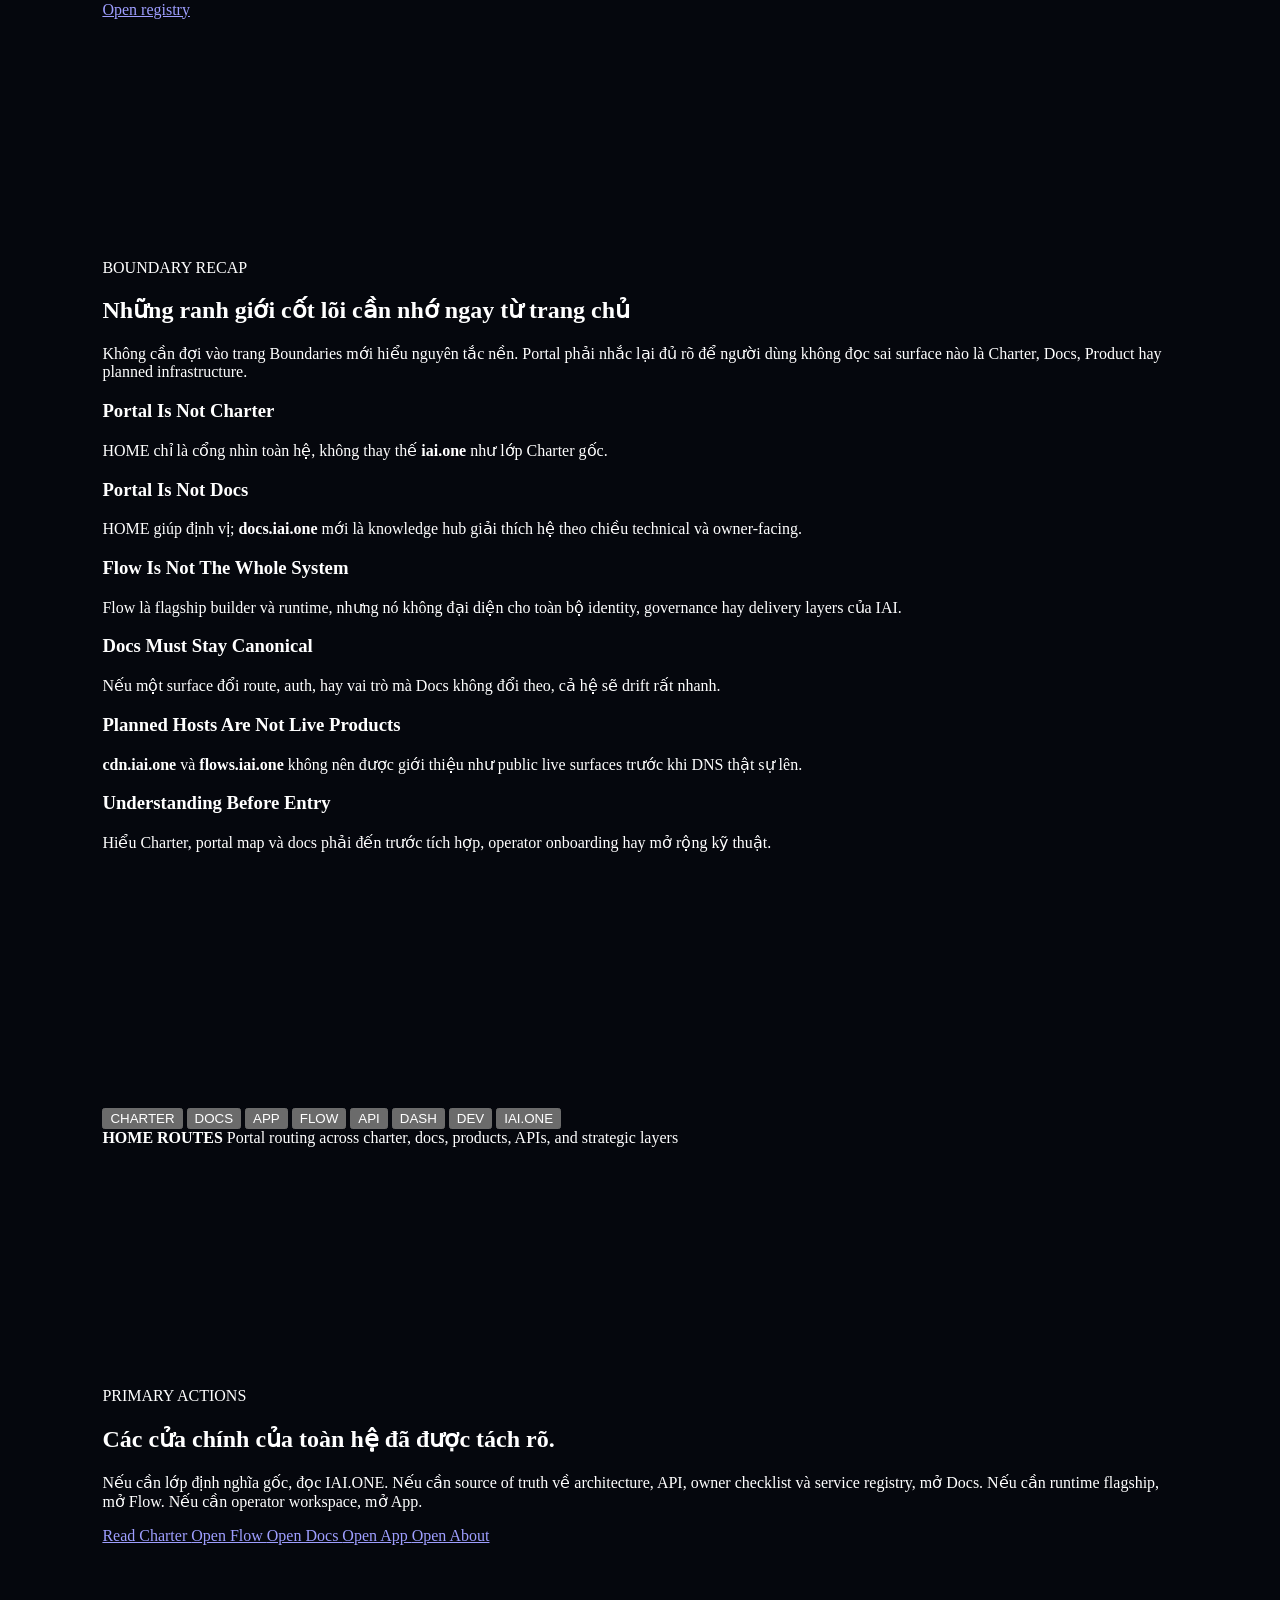
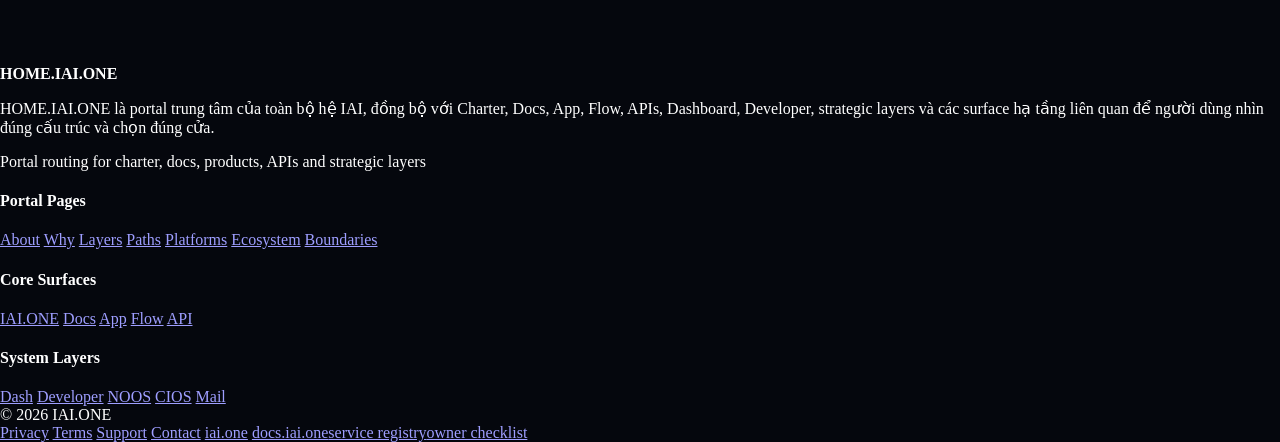
==== commit 0bf43223: "Add IAI legal support pages" ====
--- a/index.html
+++ b/index.html
@@ -87,8 +87,8 @@
       </nav>
 
       <div class="header-actions">
-        <button class="lang-toggle" type="button" data-lang-toggle aria-label="Chuyển đổi ngôn ngữ">
-          <span data-lang-label>VI</span>
+        <button class="lang-toggle" type="button" data-lang-toggle aria-label="Chuyển sang tiếng Anh / Switch to English">
+          <span data-lang-label>🇻🇳 Tiếng Việt</span>
         </button>
 
         <a class="button button-ghost desktop-only" href="https://flow.iai.one/" target="_blank" rel="noopener">
@@ -577,9 +577,11 @@
       <div class="container footer-bottom-inner">
         <span class="copyright">© <span id="year"></span> IAI.ONE</span>
         <div class="footer-links">
+          <a href="./privacy.html">Privacy</a>
+          <a href="./terms.html">Terms</a>
+          <a href="./support.html">Support</a>
+          <a href="./contact.html">Contact</a>
           <a href="https://iai.one/" target="_blank" rel="noopener">iai.one</a>
-          <a href="https://flow.iai.one/" target="_blank" rel="noopener">flow.iai.one</a>
-          <a href="https://home.iai.one/" target="_blank" rel="noopener">home.iai.one</a>
         </div>
       </div>
     </div>
